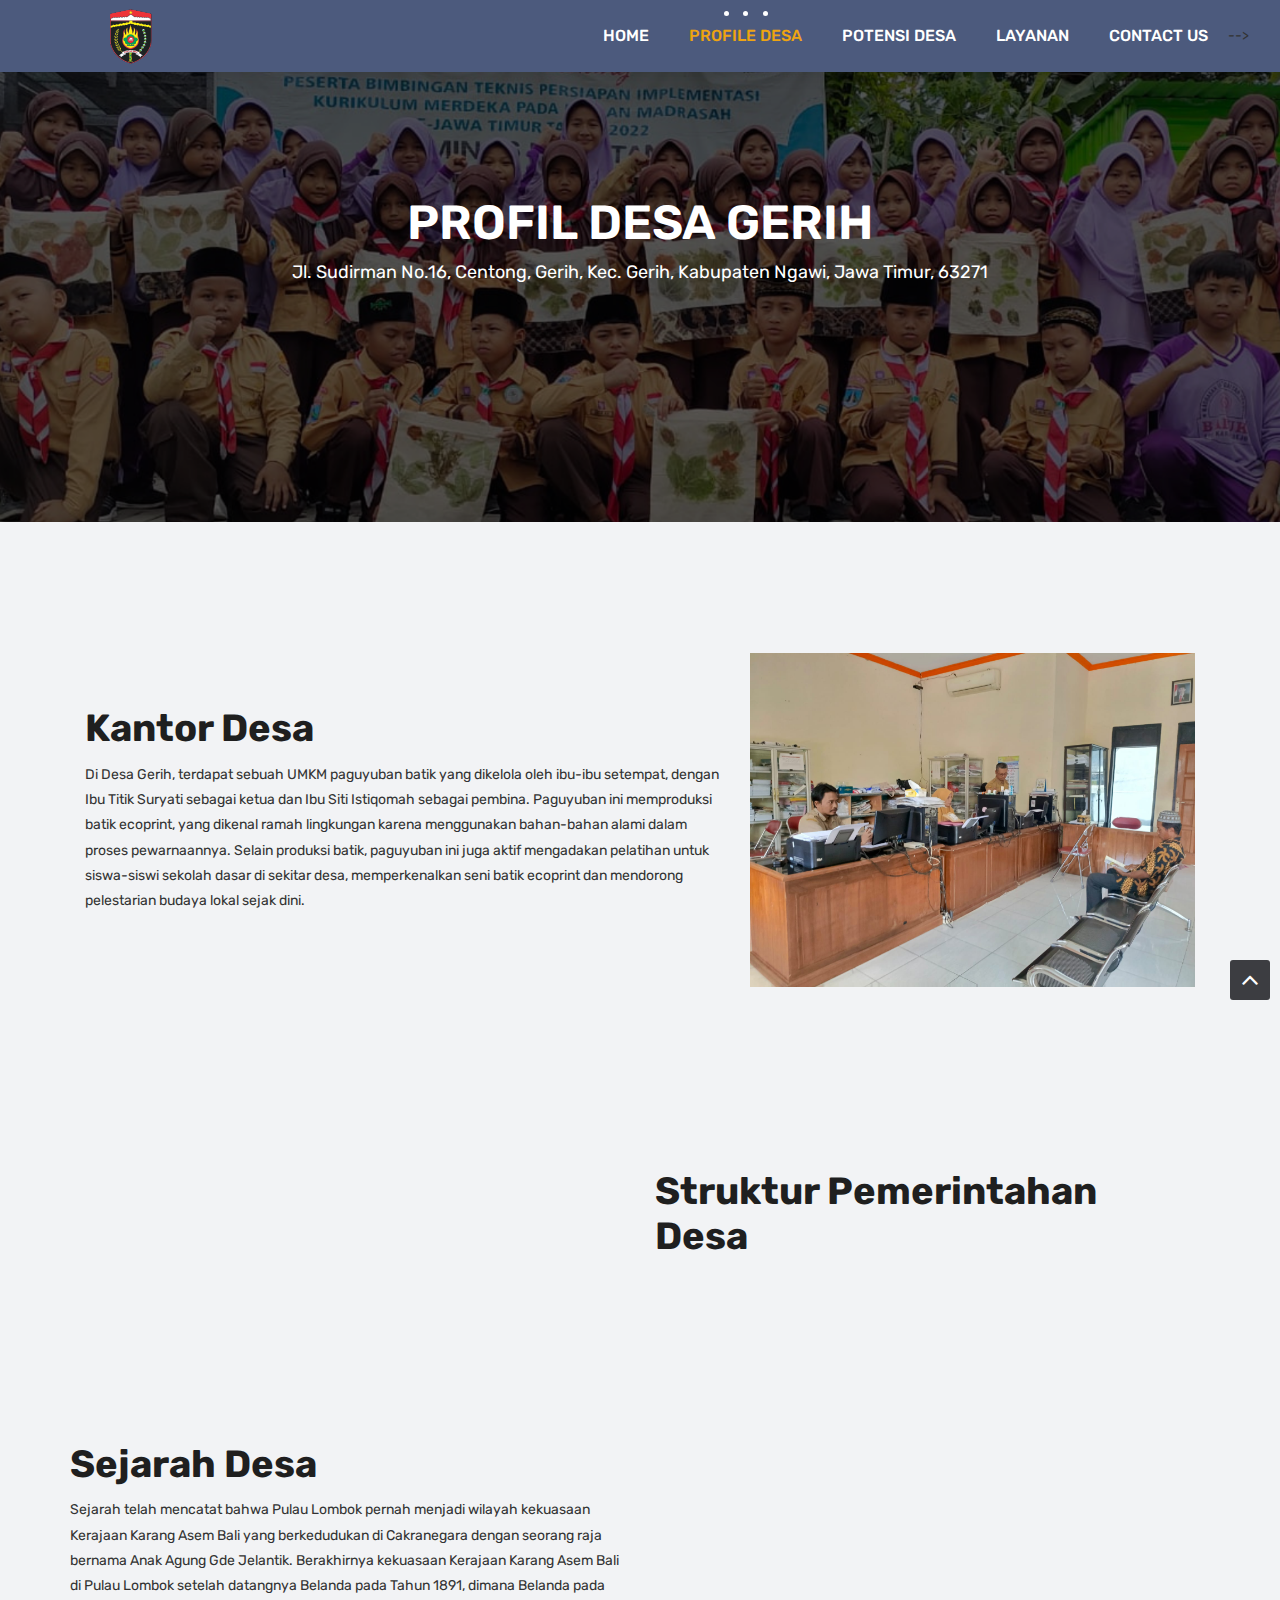
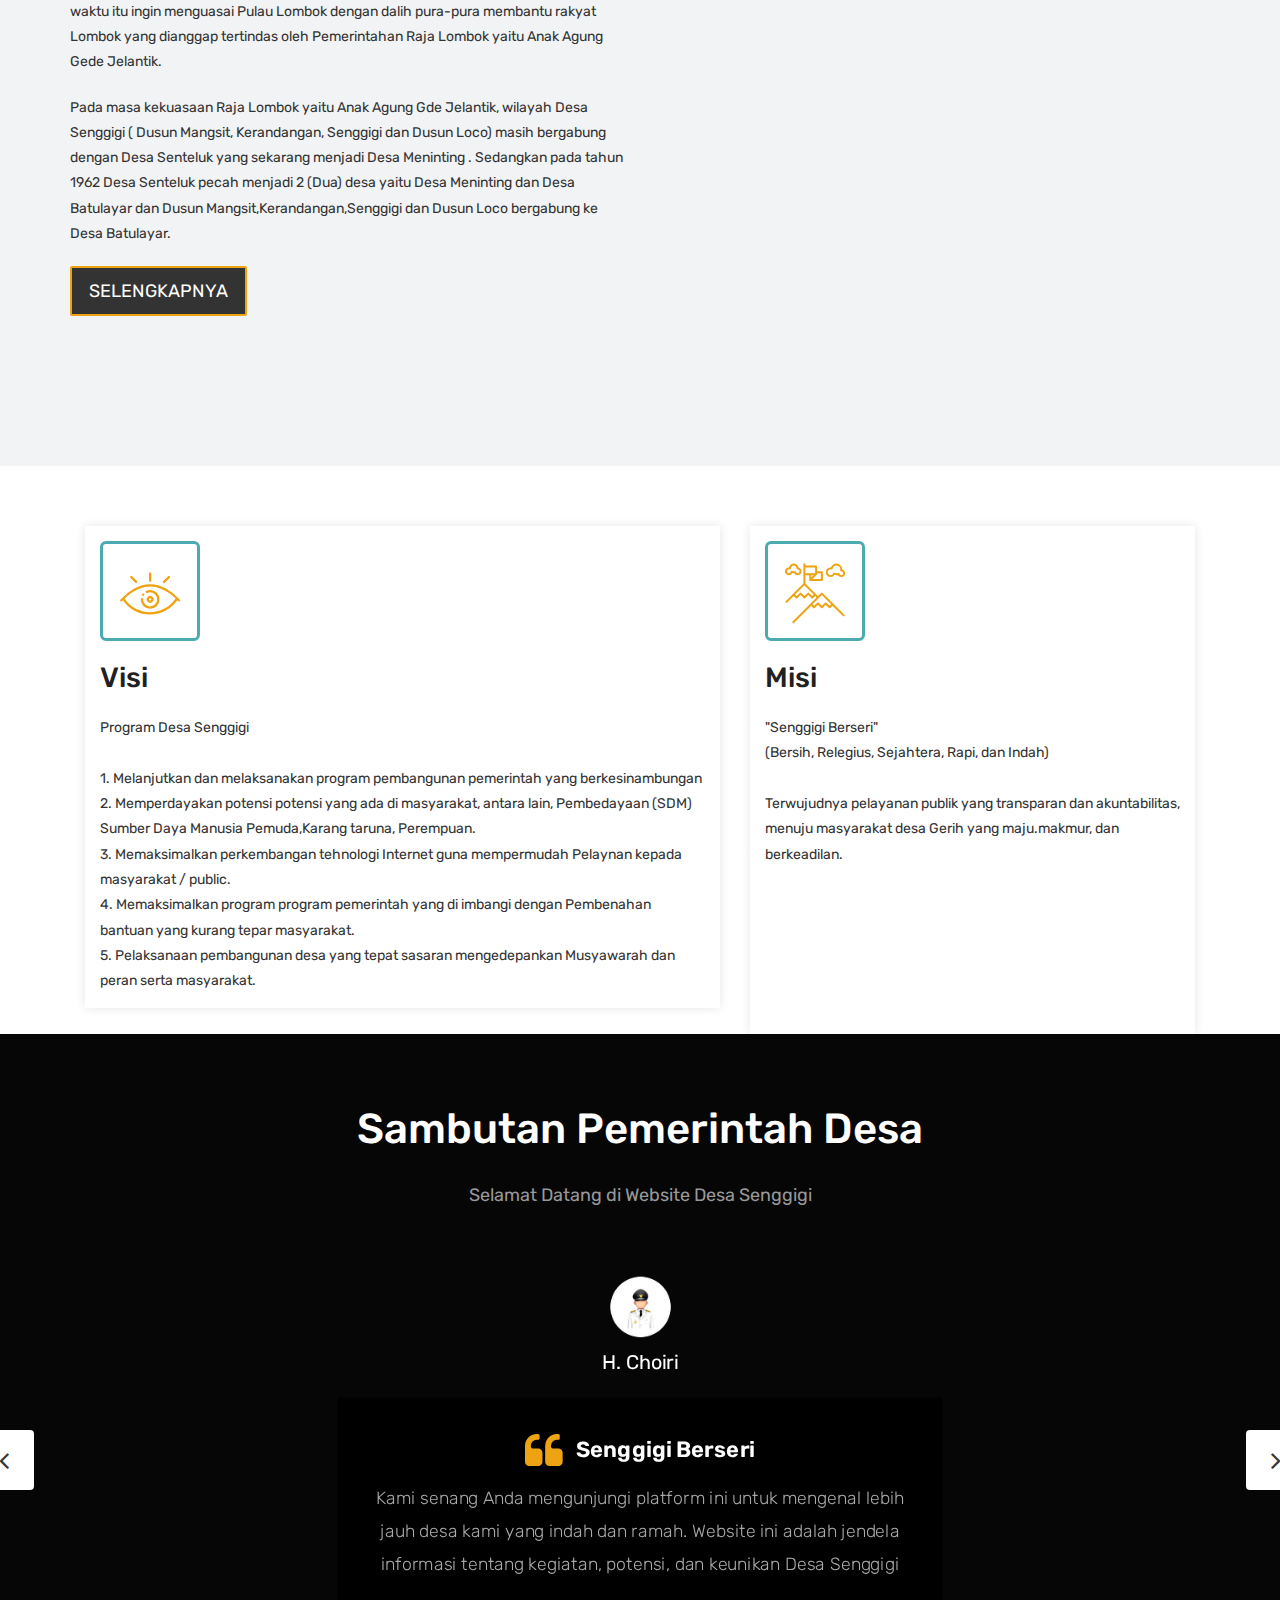
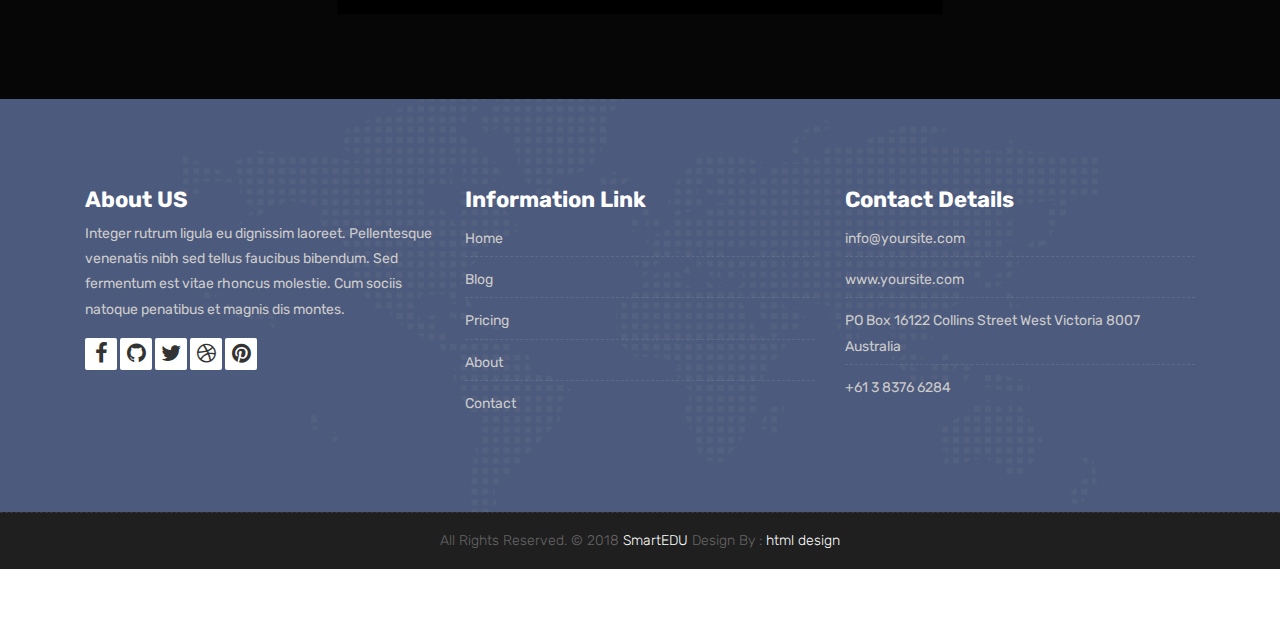
==== about.html @ 67d6814d "update galeri" ====
<!DOCTYPE html>
<html lang="en">

     <!-- Basic -->
    <meta charset="utf-8">
    <meta http-equiv="X-UA-Compatible" content="IE=edge">   
   
    <!-- Mobile Metas -->
    <meta name="viewport" content="width=device-width, initial-scale=1">
 
     <!-- Site Metas -->
    <title>Profile - Desa Gerih</title>  
    <meta name="keywords" content="">
    <meta name="description" content="">
    <meta name="author" content="">

    <!-- Site Icons -->
    <link rel="shortcut icon" href="images/favicon.ico" type="image/x-icon" />
    <link rel="apple-touch-icon" href="images/apple-touch-icon.png">

    <!-- Bootstrap CSS -->
    <link rel="stylesheet" href="css/bootstrap.min.css">
    <!-- Site CSS -->
    <link rel="stylesheet" href="style.css">
    <!-- ALL VERSION CSS -->
    <link rel="stylesheet" href="css/versions.css">
    <!-- Responsive CSS -->
    <link rel="stylesheet" href="css/responsive.css">
    <!-- Custom CSS -->
    <link rel="stylesheet" href="css/custom.css">

    <!-- Modernizer for Portfolio -->
    <script src="js/modernizer.js"></script>

</head>
<body class="host_version"> 

	<!-- Modal -->
	<div class="modal fade" id="login" tabindex="-1" role="dialog" aria-labelledby="myModalLabel">
	  <div class="modal-dialog modal-dialog-centered modal-lg" role="document">
		<div class="modal-content">
			<div class="modal-header tit-up">
				<button type="button" class="close" data-dismiss="modal" aria-hidden="true">&times;</button>
				<h4 class="modal-title">Customer Login</h4>
			</div>
			<div class="modal-body customer-box">
				<!-- Nav tabs -->
				<ul class="nav nav-tabs">
					<li><a class="active" href="#Login" data-toggle="tab">Login</a></li>
					<li><a href="#Registration" data-toggle="tab">Registration</a></li>
				</ul>
				<!-- Tab panes -->
				<div class="tab-content">
					<div class="tab-pane active" id="Login">
						<form role="form" class="form-horizontal">
							<div class="form-group">
								<div class="col-sm-12">
									<input class="form-control" id="email1" placeholder="Name" type="text">
								</div>
							</div>
							<div class="form-group">
								<div class="col-sm-12">
									<input class="form-control" id="exampleInputPassword1" placeholder="Email" type="email">
								</div>
							</div>
							<div class="row">
								<div class="col-sm-10">
									<button type="submit" class="btn btn-light btn-radius btn-brd grd1">
										Submit
									</button>
									<a class="for-pwd" href="javascript:;">Forgot your password?</a>
								</div>
							</div>
						</form>
					</div>
					<div class="tab-pane" id="Registration">
						<form role="form" class="form-horizontal">
							<div class="form-group">
								<div class="col-sm-12">
									<input class="form-control" placeholder="Name" type="text">
								</div>
							</div>
							<div class="form-group">
								<div class="col-sm-12">
									<input class="form-control" id="email" placeholder="Email" type="email">
								</div>
							</div>
							<div class="form-group">
								<div class="col-sm-12">
									<input class="form-control" id="mobile" placeholder="Mobile" type="email">
								</div>
							</div>
							<div class="form-group">
								<div class="col-sm-12">
									<input class="form-control" id="password" placeholder="Password" type="password">
								</div>
							</div>
							<div class="row">							
								<div class="col-sm-10">
									<button type="button" class="btn btn-light btn-radius btn-brd grd1">
										Save &amp; Continue
									</button>
									<button type="button" class="btn btn-light btn-radius btn-brd grd1">
										Cancel</button>
								</div>
							</div>
						</form>
					</div>
				</div>
			</div>
		</div>
	  </div>
	</div>

    <!-- LOADER -->
	<div id="preloader">
		<div class="loader-container">
			<div class="progress-br float shadow">
				<div class="progress__item"></div>
			</div>
		</div>
	</div>
	<!-- END LOADER -->	
	
	<!-- Start header -->
	<header class="top-navbar">
		<nav class="navbar navbar-expand-lg navbar-light bg-light">
			<div class="container-fluid">
				<a class="navbar-brand" href="index.html">
					<img src="images/LOGO NGAWI.png" alt="" />
				</a>
				<button class="navbar-toggler" type="button" data-toggle="collapse" data-target="#navbars-host" aria-controls="navbars-rs-food" aria-expanded="false" aria-label="Toggle navigation">
					<span class="icon-bar"></span>
                    <span class="icon-bar"></span>
                    <span class="icon-bar"></span>
				</button>
				<div class="collapse navbar-collapse" id="navbars-host">
					<ul class="navbar-nav ml-auto">
						<li class="nav-item "><a class="nav-link" href="index.html">Home</a></li>
						<li class="nav-item active"><a class="nav-link" href="about.html">Profile Desa</a></li>
						<li class="nav-item dropdown">
							<a class="nav-link dropdown-toggle" href="#" id="dropdown-a" data-toggle="dropdown">Potensi Desa </a>
							<div class="dropdown-menu" aria-labelledby="dropdown-a">
								<a class="dropdown-item" href="course-grid-2.html">Wisata </a>
								<a class="dropdown-item" href="course-grid-3.html">UMKM </a>
								<a class="dropdown-item" href="course-grid-4.html">Galeri </a>
							</div>
						</li>
						<li class="nav-item dropdown">
							<a class="nav-link dropdown-toggle" href="#" id="dropdown-a" data-toggle="dropdown">Layanan</a>
							<div class="dropdown-menu" aria-labelledby="dropdown-a">
								<a class="dropdown-item" href="blog.html">Pendaftaran Penduduk</a>
								<a class="dropdown-item" href="blog-single.html">Surat Administratif</a>
							</div>
						</li>
						<li class="nav-item"><a class="nav-link" href="contact.html">Contact Us</a></li>
					</ul>
                    </ul> -->
				</div>
			</div>
		</nav>
	</header>
	<!-- End header -->
	
	<div class="all-title-box">
		<div class="container text-center">
			<h1>PROFIL DESA GERIH<span class="m_1"></h1>
				<h3 style="color: white;">Jl. Sudirman No.16, Centong, Gerih, Kec. Gerih, Kabupaten Ngawi, Jawa Timur, 63271</h3></span>
		</div>
	</div>

	    <div id="overviews" class="section lb">
        <div class="container">
            <div class="section-title row text-center">
                <div class="col-md-8 offset-md-2">
                </div>
            </div><!-- end title -->

	<div class="row align-items-center">
                <div class="col-xl-7 col-lg-6 col-md-6 col-sm-6">
                    <div class="message-box">
                        <h2><strong>Kantor Desa</strong></h2>
                        <p>Di Desa Gerih, terdapat sebuah UMKM paguyuban batik yang dikelola oleh ibu-ibu setempat, dengan Ibu Titik Suryati sebagai ketua dan Ibu Siti Istiqomah sebagai pembina. Paguyuban ini memproduksi batik ecoprint, yang dikenal ramah lingkungan karena menggunakan bahan-bahan alami dalam proses pewarnaannya. Selain produksi batik, paguyuban ini juga aktif mengadakan pelatihan untuk siswa-siswi sekolah dasar di sekitar desa, memperkenalkan seni batik ecoprint dan mendorong pelestarian budaya lokal sejak dini.</p>
                    </div><!-- end messagebox -->
                </div><!-- end col -->

            <div class="col-xl-5 col-lg-6 col-md-12 col-sm-12">
                    <div class="post-media wow fadeIn">
                        <img src="images/kantor1.jpg" alt="" class="img-fluid img-rounded">
                    </div><!-- end media -->
                </div><!-- end col -->
			</div>

			<div class="row align-items-center">
				<div class="col-xl-6 col-lg-6 col-md-12 col-sm-12">
                    <div class="post-media wow fadeIn">
                        <img src="images/struktur.png" alt="" class="img-fluid img-rounded">
                    </div><!-- end media -->
                </div><!-- end col -->
				
				<div class="col-xl-6 col-lg-6 col-md-12 col-sm-12">
                    <div class="message-box">
                    	 <h2><strong>Struktur Pemerintahan Desa</strong></h2>
                    </div><!-- end messagebox -->
                </div><!-- end col -->
  
            <div class="row align-items-center">
                <div class="col-xl-6 col-lg-6 col-md-12 col-sm-12">
                    <div class="message-box">
                        <h2><strong>Sejarah Desa</strong></h2>
                        <p>Sejarah telah mencatat bahwa Pulau Lombok pernah menjadi wilayah kekuasaan Kerajaan Karang Asem Bali yang berkedudukan di Cakranegara dengan seorang raja bernama Anak Agung Gde Jelantik. Berakhirnya kekuasaan Kerajaan Karang Asem Bali di Pulau Lombok setelah datangnya Belanda pada Tahun 1891, dimana Belanda pada waktu itu ingin menguasai Pulau Lombok dengan dalih pura-pura membantu rakyat Lombok yang dianggap tertindas oleh Pemerintahan Raja Lombok yaitu Anak Agung Gede Jelantik.
</p>

                        <p> Pada masa kekuasaan Raja Lombok yaitu Anak Agung Gde Jelantik, wilayah Desa Senggigi ( Dusun Mangsit, Kerandangan, Senggigi dan Dusun Loco) masih bergabung dengan Desa Senteluk yang sekarang menjadi Desa Meninting . Sedangkan pada tahun 1962 Desa Senteluk pecah menjadi 2 (Dua) desa yaitu Desa Meninting dan Desa Batulayar dan Dusun Mangsit,Kerandangan,Senggigi dan Dusun Loco bergabung ke Desa Batulayar.</p>

                        <a href="#" class="hover-btn-new orange"><span>Selengkapnya</span></a>
                    </div><!-- end messagebox -->
                </div><!-- end col -->
				
				<div class="col-xl-6 col-lg-6 col-md-12 col-sm-12">
                    <div class="post-media wow fadeIn">
                        <img src="images/desa.jpg" alt="" class="img-fluid img-rounded">
                    </div><!-- end media -->
                </div><!-- end col -->
			</div>
				
            </div><!-- end row -->
        </div><!-- end container -->
    </div>

	<div class="hmv-box">
		<div class="container">
			<div class="row">
				<div class="col-lg-7 col-md-6 col-12">
					<div class="inner-hmv">
						<div class="icon-box-hmv"><i class="flaticon-eye"></i></div>
						<h3>Visi</h3>
						<div class="tr-pa"></div>
						<p>Program Desa Senggigi</p></br>

						<p>1. Melanjutkan dan melaksanakan program pembangunan pemerintah yang berkesinambungan</p>
						<p>2. Memperdayakan potensi potensi yang ada di masyarakat, antara lain, Pembedayaan (SDM) Sumber Daya Manusia Pemuda,Karang taruna, Perempuan.</p>
						<p>3. Memaksimalkan perkembangan tehnologi Internet guna mempermudah Pelaynan kepada masyarakat / public.</p>
						<p>4. Memaksimalkan program program pemerintah yang di imbangi dengan Pembenahan bantuan yang kurang tepar masyarakat.</p>
						<p>5. Pelaksanaan pembangunan desa yang tepat sasaran mengedepankan Musyawarah dan peran serta masyarakat.</p>
					</div>
				</div>
				<div class="col-lg-5 col-md-6 col-12">
					<div class="inner-hmv">
						<div class="icon-box-hmv"><i class="flaticon-achievement"></i></div>
						<h3>Misi</h3>
						<div class="tr-pa"></div>
						<p>"Senggigi Berseri"</p>
						<p>(Bersih, Relegius, Sejahtera, Rapi, dan Indah)</p></br>

						<p>Terwujudnya pelayanan publik yang transparan dan akuntabilitas, menuju masyarakat desa Gerih yang maju.makmur, dan berkeadilan.</p>
					</br>
				</br>
			</br>
			</br>
			</br>
			</br>
					</div>
				</div>
		</div>
	</div>

    <div id="testimonials" class="parallax section db parallax-off" style="background-image:url('images/sambutan.png');">
        <div class="container">
            <div class="section-title text-center">
                <h3>Sambutan Pemerintah Desa</h3>
                <p>Selamat Datang di Website Desa Senggigi</p>
            </div><!-- end title -->

            <div class="row">
                <div class="col-md-12 col-sm-12">
                    <div class="testi-carousel owl-carousel owl-theme">
                        <div class="testimonial clearfix">
							<div class="testi-meta">
                                <img src="images/kades.png" alt="" class="img-fluid">
                                <h4>H. Choiri</h4>
                            </div>
                            <div class="desc">
                                <h3><i class="fa fa-quote-left"></i>Senggigi Berseri</h3>
                                <p class="lead">Kami senang Anda mengunjungi platform ini untuk mengenal lebih jauh desa kami yang indah dan ramah. Website ini adalah jendela informasi tentang kegiatan, potensi, dan keunikan Desa Senggigi</p>

                            </div>
                            <!-- end testi-meta -->
                        </div>
                        <!-- end testimonial -->

                        <div class="testimonial clearfix">
							<div class="testi-meta">
                                <img src="images/kades.png" alt="" class="img-fluid">
                                <h4>Joko Supriyatno</h4>
                            </div>
                            <div class="desc">
                                <h3><i class="fa fa-quote-left"></i> Senggigi Berseri</h3>
                                <p class="lead">Kami dengan bangga mempersembahkan desa kami yang kaya akan keindahan alam dan budaya. Website ini dibuat untuk memberikan informasi dan mempererat komunikasi antara warga desa dan pengunjung.</p>
                            </div>
                            <!-- end testi-meta -->
                        </div>
                        <!-- end testimonial -->

                        <div class="testimonial clearfix">
							<div class="testi-meta">
                                <img src="images/kades.png" alt="" class="img-fluid ">
                                <h4>Nur Ali</h4>
                            </div>
                            <div class="desc">
                                <h3><i class="fa fa-quote-left"></i> Senggigi Berseri</h3>
                                <p class="lead">Salam hangat dari kami di Desa Senggigi! Terima kasih telah mengunjungi website resmi kami. Di sini, Anda akan menemukan informasi yang berguna tentang kehidupan dan potensi desa kami.</p>
                            </div>
                            <!-- end testi-meta -->
                        </div>
                        <!-- end testimonial -->
                        <div class="testimonial clearfix">
							<div class="testi-meta">
                                <img src="images/kades.png" alt="" class="img-fluid">
                                <h4>Agus Purwanto</h4>
                            </div>
                            <div class="desc">
                                <h3><i class="fa fa-quote-left"></i> Senggigi Berseri</h3>
                                <p class="lead">Kami senang Anda berada di sini. Website ini adalah pintu gerbang untuk menjelajahi kehidupan, budaya, dan potensi yang dimiliki oleh desa kami.</p>
                            </div>
                            <!-- end testi-meta -->
                        </div>
                        <!-- end testimonial -->
                    </div><!-- end carousel -->
                </div><!-- end col -->
            </div><!-- end row -->
        </div><!-- end container -->
    </div><!-- end section -->
    <footer class="footer">
        <div class="container">
            <div class="row">
                <div class="col-lg-4 col-md-4 col-xs-12">
                    <div class="widget clearfix">
                        <div class="widget-title">
                            <h3>About US</h3>
                        </div>
                        <p> Integer rutrum ligula eu dignissim laoreet. Pellentesque venenatis nibh sed tellus faucibus bibendum. Sed fermentum est vitae rhoncus molestie. Cum sociis natoque penatibus et magnis dis montes.</p>
                        <div class="footer-right">
							<ul class="footer-links-soi">
								<li><a href="#"><i class="fa fa-facebook"></i></a></li>
								<li><a href="#"><i class="fa fa-github"></i></a></li>
								<li><a href="#"><i class="fa fa-twitter"></i></a></li>
								<li><a href="#"><i class="fa fa-dribbble"></i></a></li>
								<li><a href="#"><i class="fa fa-pinterest"></i></a></li>
							</ul><!-- end links -->
						</div>
                    </div><!-- end clearfix -->
                </div><!-- end col -->

				<div class="col-lg-4 col-md-4 col-xs-12">
                    <div class="widget clearfix">
                        <div class="widget-title">
                            <h3>Information Link</h3>
                        </div>
                        <ul class="footer-links">
                            <li><a href="#">Home</a></li>
                            <li><a href="#">Blog</a></li>
                            <li><a href="#">Pricing</a></li>
							<li><a href="#">About</a></li>
							<li><a href="#">Contact</a></li>
                        </ul><!-- end links -->
                    </div><!-- end clearfix -->
                </div><!-- end col -->
				
                <div class="col-lg-4 col-md-4 col-xs-12">
                    <div class="widget clearfix">
                        <div class="widget-title">
                            <h3>Contact Details</h3>
                        </div>

                        <ul class="footer-links">
                            <li><a href="mailto:#">info@yoursite.com</a></li>
                            <li><a href="#">www.yoursite.com</a></li>
                            <li>PO Box 16122 Collins Street West Victoria 8007 Australia</li>
                            <li>+61 3 8376 6284</li>
                        </ul><!-- end links -->
                    </div><!-- end clearfix -->
                </div><!-- end col -->
				
            </div><!-- end row -->
        </div><!-- end container -->
    </footer><!-- end footer -->

    <div class="copyrights">
        <div class="container">
            <div class="footer-distributed">
                <div class="footer-center">                   
                    <p class="footer-company-name">All Rights Reserved. &copy; 2018 <a href="#">SmartEDU</a> Design By : <a href="https://html.design/">html design</a></p>
                </div>
            </div>
        </div><!-- end container -->
    </div><!-- end copyrights -->

    <a href="#" id="scroll-to-top" class="dmtop global-radius"><i class="fa fa-angle-up"></i></a>

    <!-- ALL JS FILES -->
    <script src="js/all.js"></script>
    <!-- ALL PLUGINS -->
    <script src="js/custom.js"></script>

</body>
</html>
---- style.css ----
/*------------------------------------------------------------------
    IMPORT FONTS
-------------------------------------------------------------------*/

@import url('https://fonts.googleapis.com/css?family=Rubik:300,300i,400,400i,500,500i,700,700i,900,900i');

/*------------------------------------------------------------------
    IMPORT FILES
-------------------------------------------------------------------*/

@import url(css/animate.css);
@import url(css/animate.min.css);
@import url(css/bootstrap-touch-slider.css);
@import url(css/flaticon.css);
@import url(css/timeline.min.css);
@import url(css/prettyPhoto.css);
@import url(css/owl.carousel.css);
@import url(css/font-awesome.min.css);

/*------------------------------------------------------------------
    SKELETON
-------------------------------------------------------------------*/

body {
    color: #333333;
    font-size: 14px;
    font-family: 'Rubik', sans-serif;
    line-height: 1.80857;
}

body.demos .section {
    background: url(images/bg.png) repeat top center #f2f3f5;
}

body.demos .section-title img {
    max-width: 280px;
    display: block;
    margin: 10px auto;
}

body.demos .service-widget h3 {
    border-bottom: 1px solid #ededed;
    font-size: 18px;
    padding: 20px 0;
    background-color: #ffffff;
}

body.demos .service-widget {
    margin: 0 0 30px;
    padding: 30px;
    background-color: #fff
}

body.demos .container-fluid {
    max-width: 1080px
}

html, body{
	height: 100%;
}


a {
    color: #1f1f1f;
    text-decoration: none !important;
    outline: none !important;
    -webkit-transition: all .3s ease-in-out;
    -moz-transition: all .3s ease-in-out;
    -ms-transition: all .3s ease-in-out;
    -o-transition: all .3s ease-in-out;
    transition: all .3s ease-in-out;
}

h1,
h2,
h3,
h4,
h5,
h6 {
    letter-spacing: 0;
    font-weight: normal;
    position: relative;
    padding: 0 0 10px 0;
    font-weight: normal;
    line-height: 120% !important;
    color: #1f1f1f;
    margin: 0
}

h1 {
    font-size: 24px
}

h2 {
    font-size: 22px
}

h3 {
    font-size: 18px
}

h4 {
    font-size: 16px
}

h5 {
    font-size: 14px
}

h6 {
    font-size: 13px
}

h1 a,
h2 a,
h3 a,
h4 a,
h5 a,
h6 a {
    color: #212121;
    text-decoration: none!important;
    opacity: 1
}

h1 a:hover,
h2 a:hover,
h3 a:hover,
h4 a:hover,
h5 a:hover,
h6 a:hover {
    opacity: .8
}

a {
    color: #1f1f1f;
    text-decoration: none;
    outline: none;
}

a,
.btn {
    text-decoration: none !important;
    outline: none !important;
    -webkit-transition: all .3s ease-in-out;
    -moz-transition: all .3s ease-in-out;
    -ms-transition: all .3s ease-in-out;
    -o-transition: all .3s ease-in-out;
    transition: all .3s ease-in-out;
}

.btn-custom {
    margin-top: 20px;
    background-color: transparent !important;
    border: 2px solid #ddd;
    padding: 12px 40px;
    font-size: 16px;
}

.lead {
    font-size: 18px;
    line-height: 30px;
    color: #767676;
    margin: 0;
    padding: 0;
}

blockquote {
    margin: 20px 0 20px;
    padding: 30px;
}


/*------------------------------------------------------------------
    WP CORE
-------------------------------------------------------------------*/

.first {
    clear: both
}

.last {
    margin-right: 0
}

.alignnone {
    margin: 5px 20px 20px 0;
}

.aligncenter,
div.aligncenter {
    display: block;
    margin: 5px auto 5px auto;
}

.alignright {
    float: right;
    margin: 10px 0 20px 20px;
}

.alignleft {
    float: left;
    margin: 10px 20px 20px 0;
}

a img.alignright {
    float: right;
    margin: 10px 0 20px 20px;
}

a img.alignnone {
    margin: 10px 20px 20px 0;
}

a img.alignleft {
    float: left;
    margin: 10px 20px 20px 0;
}

a img.aligncenter {
    display: block;
    margin-left: auto;
    margin-right: auto
}

.wp-caption {
    background: #fff;
    border: 1px solid #f0f0f0;
    max-width: 96%;
    /* Image does not overflow the content area */
    padding: 5px 3px 10px;
    text-align: center;
}

.wp-caption.alignnone {
    margin: 5px 20px 20px 0;
}

.wp-caption.alignleft {
    margin: 5px 20px 20px 0;
}

.wp-caption.alignright {
    margin: 5px 0 20px 20px;
}

.wp-caption img {
    border: 0 none;
    height: auto;
    margin: 0;
    max-width: 98.5%;
    padding: 0;
    width: auto;
}

.wp-caption p.wp-caption-text {
    font-size: 11px;
    line-height: 17px;
    margin: 0;
    padding: 0 4px 5px;
}


/* Text meant only for screen readers. */

.screen-reader-text {
    clip: rect(1px, 1px, 1px, 1px);
    position: absolute !important;
    height: 1px;
    width: 1px;
    overflow: hidden;
}

.screen-reader-text:focus {
    background-color: #f1f1f1;
    border-radius: 3px;
    box-shadow: 0 0 2px 2px rgba(0, 0, 0, 0.6);
    clip: auto !important;
    color: #21759b;
    display: block;
    font-size: 14px;
    font-size: 0.875rem;
    font-weight: bold;
    height: auto;
    left: 5px;
    line-height: normal;
    padding: 15px 23px 14px;
    text-decoration: none;
    top: 5px;
    width: auto;
    z-index: 100000;
    /* Above WP toolbar. */
}

/*------------------------------------------------------------------
    LOADER
-------------------------------------------------------------------*/

.loader-container {
  position: absolute;
  top: 0;
  left: 0;
  width: 100%;
  height: 100%;
  z-index:8888;
}
.loader-container:before {
  content: '';
  position: absolute;
  top: 0;
  left: 0;
  width: 100%;
  height: 50%;
  background: #eea412;
  z-index: -1;
  transition: top 1.2s linear 3.1s;
}
.loader-container:after {
  content: '';
  position: absolute;
  bottom: 0;
  left: 0;
  width: 100%;
  height: 50%;
  background: #eea412;
  z-index: -1;
  transition: bottom 1.2s linear 3.1s;
}
.loader-container.done:before {
  top: -50%;
}
.loader-container.done:after {
  bottom: -50%;
}

.progress-br {
  position: absolute;
  top: 50%;
  left: 50%;
  transform: translateX(-50%) translateY(-50%);
  transform-origin: center;
}
.progress-br .progress__item {
  text-align: center;
  width: 100px;
  height: 100px;
  line-height: 100px;
  border: 2px solid #fff;
  border-radius: 50%;
}
.progress-br .progress__item:before {
  content: '';
  position: absolute;
  top: 0;
  left: 50%;
  margin-top: -3px;
  margin-left: 0px;
  width: 50px;
  height: 50px;
  border-top: solid 10px #fff;
  border-right: solid 10px #fff;
  border-top-right-radius: 100%;
  transform-origin: left bottom;
  -webkit-animation: spin 3s linear infinite;
}
.progress-br.float .progress__item:before {
  border-top-width: 50px;
  margin-top: 0px;
  height: 50px;
}

.progress-br.float.shadow:before {
  border-top-width: 50px;
  margin-top: -50px;
  height: 50px;
}
.progress-br.shadow:before {
  content: '';
  position: absolute;
  top: 50%;
  left: 50%;
  margin: -50px 0 0 50px;
  width: 50px;
  height: 50px;
  border-top: solid 10px #6e912d;
  border-right: solid 10px #6e912d;
  border-top-right-radius: 100%;
  z-index: -1;
  transform-origin: left bottom;
  -webkit-animation: spin 3s linear infinite;
}
.progress-br.shadow:after {
  content: '';
  position: absolute;
  top: 50%;
  left: 50%;
  width: 100px;
  height: 100px;
  color: #6e912d;
  text-align: center;
  line-height: 100px;
  border: 2px solid #6e912d;
  border-radius: 50%;
  margin: -50px 0 0 -0px;
  z-index: -1;
  transform-origin: center;
}
.progress-br.done .progress__item {
  opacity: 0;
  -webkit-animation: done 3.1s;
  transition: opacity 0.3s linear 3.1s;
}
.progress-br.done .progress__item:before {
  display: none;
}
.progress-br.done:before {
  display: none;
}
.progress-br.done:after {
  opacity: 0;
  -webkit-animation: done 3.1s;
  transition: opacity 0.15s linear 3.1s;
}

@-webkit-keyframes done {
  10% {
    transform: scale(1.1);
  }
  20% {
    transform: scale(0.9);
  }
  30% {
    transform: scale(1.07);
  }
  40% {
    transform: scale(0.93);
  }
  50% {
    transform: scale(1.04);
  }
  60% {
    transform: scale(0.97);
  }
  80% {
    transform: scale(1.01);
  }
  90% {
    transform: scale(0.99);
  }
  100% {
    transform: scale(1);
  }
}
@-webkit-keyframes spin {
  100% {
    -webkit-transform: rotate(360deg);
  }
}

.shadow{
	box-shadow: none !important;
}

/*------------------------------------------------------------------
    HEADER
-------------------------------------------------------------------*/


.top-navbar .bg-light{
	background: #4c5a7d !important;
}

.top-navbar .navbar-light .navbar-nav .nav-link{
	color: #ffffff;
	font-size: 16px;
	font-weight: 500;
}

.top-navbar .navbar-light .navbar-nav .nav-item{
	position: relative;
	display: inline-block;
	padding: 15px 0px;
	margin: 0px 20px;
}
.top-navbar .navbar-light .navbar-nav .nav-item .nav-link{
	padding: 6px 0px;
	position: relative;
	display: block;
	line-height: 30px;
	letter-spacing: 0px;
	text-transform: uppercase;
}

.top-navbar .navbar-light .navbar-nav .nav-item::after {
    position: absolute;
    content: '';
    left: 50%;
    bottom: auto;
    top: 11px;
    width: 5px;
	height: 5px;
    opacity: 0;
    margin-left: -3px;
    background-color: #ffffff;
	border-radius: 50px;
    -webkit-transform: translateY(0px);
    transform: translateY(0px);
    transition: all 900ms ease;
    -webkit-transition: all 900ms ease;
    -ms-transition: all 900ms ease;
    -o-transition: all 900ms ease;
    -moz-transition: all 900ms ease;
}

.top-navbar .navbar-light .navbar-nav .nav-item .nav-link::before {
    position: absolute;
    content: '';
    left: 0%;
    bottom: auto;
    top: -4px;
    width: 5px;
	height: 5px;
	border-radius: 50px;
    opacity: 0;
    margin-left: -10px;
    background-color: #ffffff;
    -webkit-transform: translateY(0px);
    transform: translateY(0px);
    transition: all 900ms ease;
    -webkit-transition: all 900ms ease;
    -ms-transition: all 900ms ease;
    -o-transition: all 900ms ease;
    -moz-transition: all 900ms ease;
}

.top-navbar .navbar-light .navbar-nav .nav-item .nav-link::after {
    position: absolute;
    content: '';
    right: 0%;
    left: auto;
    bottom: auto;
    top: -4px;
    width: 5px;
	height: 5px;
	border-radius: 50px;
	border: none !important;
    opacity: 0;
    margin-right: -11px;
    background-color: #ffffff;
    transition: all 900ms ease;
    -webkit-transition: all 900ms ease;
    -ms-transition: all 900ms ease;
    -o-transition: all 900ms ease;
    -moz-transition: all 900ms ease;
}

.top-navbar .navbar-light .navbar-nav .nav-item.active::after{
	opacity: 1;
}

.top-navbar .navbar-light .navbar-nav .nav-item.active .nav-link::before {
	opacity: 1;
	left: 40%;
}
.top-navbar .navbar-light .navbar-nav .nav-item.active .nav-link{
	color: #eea412;
}
.top-navbar .navbar-light .navbar-nav .nav-item.active .nav-link::after{
	opacity: 1;
	right: 40%;
}

.top-navbar .navbar-light .navbar-nav .nav-item:hover::after{
	opacity: 1;
}

.top-navbar .navbar-light .navbar-nav .nav-item .nav-link:hover::before{
	opacity: 1;
	left: 40%;
}
.top-navbar .navbar-light .navbar-nav .nav-item .nav-link:hover{
	color: #eea412;
}
.top-navbar .navbar-light .navbar-nav .nav-item .nav-link:hover::after{
	opacity: 1;
	right: 40%;
}

.dropdown:hover>.dropdown-menu {
  display: block;
}

.dropdown>.dropdown-toggle:active {
    pointer-events: none;
}

.dropdown:hover>.dropdown-menu .dropdown-item{
	padding-left: 10px;
}


.top-navbar.fixed-menu .bg-light {
    position: fixed;
    top: 0;
    width: 100%;
    z-index: 9999;
    visibility: visible;
    transform: translate(0,0) scale(1);
    transition: .3s;
}

.top-navbar .bg-light {
    padding-top: 0px;
    padding-bottom: 0px;
    box-shadow: 0 0 18px 0 rgba(0,0,0,.12);
}

.top-navbar .navbar-light .navbar-nav li .dropdown-menu {
    box-shadow: 0 2px 12px 0 rgba(0,0,0,.12);
    border: none;
    border-radius: 0px;
    margin: 0px;
	padding: 10px;
}

.top-navbar .navbar-light .navbar-nav li .dropdown-menu a:hover{
	background: #eea412;
	color: #ffffff;
}

.navbar-right li a{
	position: relative;
	font-size: 18px;
	display: inline-block;
}
.navbar-right li a,
.navbar-right li a.hover-btn-new::after {
	-webkit-transition: all 0.3s;
	-moz-transition: all 0.3s;
	-o-transition: all 0.3s;
	transition: all 0.3s;
}

.navbar-right li a.hover-btn-new::before,
.navbar-right li a.hover-btn-new::after {
  background: #eea412;
  content: '';
  position: absolute;
  z-index: 1;
}

.navbar-right li a.hover-btn-new:hover span {
  color: #ffffff;
}
.navbar-right li a.hover-btn-new::before {
  height: 100%;
  left: 0;
  top: 0;
  width: 100%;
}
.navbar-right li a.hover-btn-new::after {
  background: #ffffff !important;
  height: 100%;
  left: 0;
  top: 0;
  width: 100%;
}
.navbar-right li a.hover-btn-new span{
	position: relative;
	z-index: 2;
	color: #333333;
}
.navbar-right li a.hover-btn-new:hover:after {
  height: 0;
  left: 50%;
  top: 50%;
  width: 0;
}


.navbar-toggler{
	background: #ffffff;
	border-radius: 0px;
	padding: 10px 10px;
}

.navbar-toggler .icon-bar {
    display: block;
    width: 22px;
    height: 2px;
    border-radius: 1px;
	background: #333333;
}
.navbar-toggler .icon-bar + .icon-bar {
    margin-top: 4px;
}

.navbar-toggler:hover{
	background: #eea412;
}

.navbar-toggler:hover .icon-bar{
	background: #ffffff;
}


.box-slider{
	height: 100%;
}


.box-slider .carousel-control-prev{
	border-radius: 2px;
	background: #eea412;
	position: absolute;
	left: 0px;
	font-size: 38px;
	top: 40%;
	width: 60px;
	height: 60px;
	line-height: 20px;
	opacity: 1;
}
.box-slider .carousel-control-next{
	border-radius: 2px;
	background: #eea412;
	position: absolute;
	right: 0px;
	font-size: 38px;
	top: 40%;
	width: 60px;
	height: 60px;
	line-height: 20px;
	opacity: 1;
}

.first-section .big-tagline a{
	background: none;
	position: relative;
	display: inline-block;
	font-size: 18px;
	color: #333333;
	font-weight: 500;
}


.big-tagline a,
.big-tagline a.hover-btn-new::after {
	-webkit-transition: all 0.3s;
	-moz-transition: all 0.3s;
	-o-transition: all 0.3s;
	transition: all 0.3s;
}

.big-tagline a.hover-btn-new::before,
.big-tagline a.hover-btn-new::after {
  background: #fff;
  content: '';
  position: absolute;
  z-index: 1;
}

.big-tagline a.hover-btn-new:hover span {
  color: #eea412;
}

.hover-btn-new::before {
  height: 100%;
  left: 0;
  top: 0;
  width: 100%;
}

.hover-btn-new::after {
  background: #eea412 !important;
  height: 100%;
  left: 0;
  top: 0;
  width: 100%;
}
.hover-btn-new span{
	position: relative;
	z-index: 2;
}

.hover-btn-new:hover:after {
  height: 0;
  left: 50%;
  top: 50%;
  width: 0;
}


.first-section .big-tagline a:hover{
	color: #333333;
}
.box-slider .carousel-inner{
	height: 100%;
}
.box-slider .carousel-item{
	height: 100%;
	width: 100%;
}



/*------------------------------------------------------------------
    SECTIONS
-------------------------------------------------------------------*/

.dbcolor{
	background: #eea412;
}

.parallax {
    background-attachment: fixed;
    background-size: cover;
    padding: 120px 0;
    position: relative;
    width: 100%;
}

.parallax.parallax-off {
    background-attachment: fixed !important;
    display: block;
    overflow: hidden;
    position: relative;
    background-position: center center;
    vertical-align: sub;
    width: 100%;
    z-index: 2;
}

.no-scroll-xy {
    overflow: hidden !important;
    -webkit-transition: all .4s ease-in-out;
    -moz-transition: all .4s ease-in-out;
    -ms-transition: all .4s ease-in-out;
    -o-transition: all .4s ease-in-out;
    transition: all .4s ease-in-out;
}

.section {
    display: block;
    position: relative;
    overflow: hidden;
    padding: 70px 0;
}

.noover {
    overflow: visible;
}

.noover .btn-dark {
    border: 0 !important;
}

.nopad {
    padding: 0;
}

.nopadtop {
    padding-top: 0;
}

.section.wb {
    background-color: #ffffff;
}

.section.lb {
    background-color: #f2f3f5;
}

.section.db {
    background-color: #1f1f1f;
}

.section.color1 {
    background-color: #448AFF;
}
.section.cl {
	background-color: #2d3032;
}

.hover-btn-new{
	color: #ffffff;
	display: inline-block;
	font-weight: 400;
	line-height: 46px;
	padding: 0 17px;
	text-transform: uppercase;
	position: relative;
	border: 2px solid #fff;
	font-size: 14px;
	-webkit-transition: all 0.3s ease-in-out;
	-moz-transition: all 0.3s ease-in-out;
	-ms-transition: all 0.3s ease-in-out;
	-o-transition: all 0.3s ease-in-out;
	transition: all 0.3s ease-in-out;
	border-radius: 2px;
}

.orange{
	border-color: #eea412;
}

.first-section {
    position: relative;
    overflow: hidden;
    height: 100%;	
	vertical-align: middle;
}

.first-section::before {
    content: "";
    position: absolute;
    height: 100%;
    width: 100%;
	top: 0px;
	left: 0px;
    display: block;
    background: rgba(0,0,0,0.5);
}

.first-section h2 {
    color: #ffffff;
    font-size: 68px;
    font-weight: 300;
    text-transform: capitalize;
    display: block;
    margin: 0;
    padding: 0 0 30px;
    position: relative;
}

.first-section h2 strong{
	color: #eea412;
}

.first-section .lead {
    font-size: 21px;
    font-weight: 300;
    padding: 0 0 40px;
    margin: 0;
    line-height: inherit;
    color: #ffffff;
}

.macbookright {
    width: 980px;
    position: absolute;
    right: -15%;
    bottom: -6%;
}

.section-title {
    display: block;
    position: relative;
    margin-bottom: 60px;
}

.section-title p {
    color: #999;
    font-weight: 400;
    font-size: 18px;
    line-height: 33px;
    margin: 0;
}

.section-title h3 {
    font-size: 42px;
    font-weight: 500;
    line-height: 62px;
    margin: 0 0 25px;
    padding: 0;
    text-transform: none;
}

.section.colorsection p,
.section.colorsection h3,
.section.db h3 {
    color: #ffffff;
}


.box-slider .first-section{
	display: table;
	position: relative;
	width: 100%;
}
.dtab{
	display: table-cell;
	vertical-align: middle;
}


.page-section{
	padding: 70px 0px; 
}

.customwidget a{
	position: relative;
	padding: 13px 40px;
	font-size: 18px;
	display: inline-block;
}


.customwidget a,
.customwidget a.hover-btn-new::after {
	-webkit-transition: all 0.3s;
	-moz-transition: all 0.3s;
	-o-transition: all 0.3s;
	transition: all 0.3s;
}

.customwidget a.hover-btn-new::before,
.customwidget a.hover-btn-new::after {
  background: #9dc15b;
  content: '';
  position: absolute;
  z-index: 1;
}

.customwidget a.hover-btn-new:hover span {
  color: #333333;
}
.customwidget a.hover-btn-new::before {
  height: 100%;
  left: 0;
  top: 0;
  width: 100%;
}
.customwidget a.hover-btn-new::after {
  background: #333333 !important;
  height: 100%;
  left: 0;
  top: 0;
  width: 100%;
}
.customwidget a.hover-btn-new span{
	position: relative;
	z-index: 2;
	color: #fff;
}
.customwidget a.hover-btn-new:hover:after {
	height: 0;
	left: 50%;
	top: 50%;
	width: 0;
}
.message-box a{
	position: relative;
	font-size: 18px;
	display: inline-block;
}
.message-box a,
.message-box a.hover-btn-new::after {
	-webkit-transition: all 0.3s;
	-moz-transition: all 0.3s;
	-o-transition: all 0.3s;
	transition: all 0.3s;
}
.message-box a.hover-btn-new::before,
.message-box a.hover-btn-new::after {
	background: #eea412;
	content: '';
	position: absolute;
	z-index: 1;
}

.message-box a.hover-btn-new:hover span {
  color: #333333;
}
.message-box a.hover-btn-new::before {
  height: 100%;
  left: 0;
  top: 0;
  width: 100%;
}
.message-box a.hover-btn-new::after {
  background: #333333 !important;
  height: 100%;
  left: 0;
  top: 0;
  width: 100%;
}
.message-box a.hover-btn-new span{
	position: relative;
	z-index: 2;
	color: #fff;
}
.message-box a.hover-btn-new:hover:after {
  height: 0;
  left: 50%;
  top: 50%;
  width: 0;
}


.customwidget{
	margin-top: 30px;
}

.hmv-box{
	padding: 60px 0px; 
}
.inner-hmv{
	padding: 15px;
	box-shadow: 0 0px 10px rgba(0,0,0,.1);
	position: relative;
	overflow: hidden;
}
.icon-box-hmv{
	width: 100px;
	height: 100px;
	line-height: 100px;
	text-align: center;
	border: 3px solid #4babb1;
	border-radius: 6px;
	margin-bottom: 20px;
	-webkit-transition: all 0.3s;
	-moz-transition: all 0.3s;
	-o-transition: all 0.3s;
	transition: all 0.3s;
}
.icon-box-hmv i{
	font-size: 60px;
	color: #eea412;
}
.inner-hmv h3{
	font-size: 28px;
	color: #212121;
    font-weight: 500;
	margin-bottom: 20px;
	padding: 0px;
	-webkit-transition: all 0.3s;
	-moz-transition: all 0.3s;
	-o-transition: all 0.3s;
	transition: all 0.3s;
}
.inner-hmv p{
	margin: 0px;
}

.inner-hmv:hover .icon-box-hmv{
	border: 3px solid #eea412;
}
.inner-hmv:hover .icon-box-hmv i{
	color: #4babb1;
}
.inner-hmv:hover h3{
	color: #eea412;
}
.tr-pa{
	font-size: 170px;
	color: #fbfbfb;
    position: absolute;
    top: -20px;
    right: -10px;
    line-height: 125px;
	font-weight: 700;
	opacity: 0;
	-webkit-transition: all 0.3s;
	-moz-transition: all 0.3s;
	-o-transition: all 0.3s;
	transition: all 0.3s;
}
.inner-hmv:hover .tr-pa{
	opacity: 1;
	-webkit-transition: all 0.3s;
	-moz-transition: all 0.3s;
	-o-transition: all 0.3s;
	transition: all 0.3s;
}


/*------------------------------------------------------------------
    PORTFOLIO
-------------------------------------------------------------------*/

.item-h2,
.item-h1 {
    height: 100% !important;
    height: auto !important;
}

.isotope-item {
    z-index: 2;
    padding: 0;
}

.isotope-hidden.isotope-item {
    pointer-events: none;
    z-index: 1;
}

.isotope,
.isotope .isotope-item {
    /* change duration value to whatever you like */
    -webkit-transition-duration: 0.8s;
    -moz-transition-duration: 0.8s;
    transition-duration: 0.8s;
}

.isotope {
    -webkit-transition-property: height, width;
    -moz-transition-property: height, width;
    transition-property: height, width;
}

.isotope .isotope-item {
    -webkit-transition-property: -webkit-transform, opacity;
    -moz-transition-property: -moz-transform, opacity;
    transition-property: transform, opacity;
}

.portfolio-filter ul {
    padding: 0;
    z-index: 2;
    display: block;
    position: relative;
    margin: 0;
}

.portfolio-filter ul li {
    border-radius: 0;
    display: inline-block;
    margin: 0 5px 0 0;
    text-decoration: none;
    text-transform: uppercase;
    vertical-align: middle;
}

.portfolio-filter ul li:last-child:after {
    content: "";
}

.portfolio-filter ul li .btn-dark {
    box-shadow: none;
    background-color: transparent;
    border: 1px solid #e6e7e6 !important;
    color: #1f1f1f;
    font-weight: 400;
    font-size: 13px;
    padding: 10px 30px;
}

.da-thumbs {
    list-style: none;
    position: relative;
    padding: 0;
}

.da-thumbs .pitem {
    margin: 0;
    padding: 15px;
    position: relative;
}

.da-thumbs .pitem a,
.da-thumbs .pitem a img {
    display: block;
    position: relative;
}

.da-thumbs .pitem a {
    overflow: hidden;
}

.da-thumbs .pitem a div {
    position: absolute;
    background-color: rgba(0, 0, 0, 0.8);
    width: 100%;
    height: 100%;
}

.da-thumbs .pitem a div h3 {
    display: block;
    color: #ffffff;
    font-size: 20px;
    padding: 30px 15px;
    text-transform: capitalize;
    font-weight: normal;
}

.da-thumbs .pitem a div h3 small {
    display: block;
    color: #ffffff;
    margin-top: 5px;
    font-size: 13px;
    font-weight: 300;
}

.da-thumbs .pitem a div i {
    background-color: #1f1f1f;
    position: absolute;
    color: #ffffff !important;
    bottom: 0;
    font-size: 15px;
    z-index: 12;
    right: 0;
    width: 40px;
    height: 40px;
    line-height: 40px;
    text-align: center;
}


/*------------------------------------------------------------------
    TESTIMONIALS
-------------------------------------------------------------------*/

.logos img {
    margin: auto;
    display: block;
    text-align: center;
    width: 100%;
    opacity: 0.3;
}

.logos img:hover {
    opacity: 1;
}

.desc h3 i {
    color: #eea412;
    font-size: 37px;
    vertical-align: middle;
    margin-right: 12px;
}

.desc {
    padding: 30px;
    position: relative;
    background: #000;
    border: none;
	border-radius: 2px;
}

.testi-meta {
    display: block;
    margin-top: 20px;
	margin-bottom: 20px;
}

.testi-meta img{
	display: inline-block !important; 
}
#testimonials{
	position: relative;
}
#testimonials:before{
	background: rgba(0,0,0,0.8);
	content: "";
	position: absolute;
	top: 0px;
	left: 0px;
	width: 100%;
	height: 100%;
}
.testimonial h4 {
    font-size: 18px;
    color: #ffffff;
    padding: 13px 0 0;
}

.testimonial img {
    max-width: 55px;
}

.testimonial small {
    margin-top: 7px;
    font-size: 16px;
    display: block;
}

.testimonial {
    background-color: transparent;
	max-width: 550px;
	width: 100%;
	margin: 0 auto;
	text-align: center;
}

.testimonial h3 {
    padding: 0 0 10px;
    font-size: 20px;
    font-weight: 600;
}

.testimonial small,
.testimonial .lead {
    background-color: transparent;
    color: #aaa;
    display: block;
    font-size: 16px;
    font-style: normal;
    line-height: 30px;
    margin: 0;
    padding: 0;
    position: relative;
}

.testimonial p:after {
    display: none;
}

.testi-carousel.owl-carousel .owl-item.active.center .testimonial{
	-webkit-transform: scale(1.1);
	-ms-transform: scale(1.1);
	transform: scale(1.1);
	-webkit-transition: all 0.3s ease;
	-o-transition: all 0.3s ease;
	transition: all 0.3s ease;
}




/*------------------------------------------------------------------
    PRICING TABLES
-------------------------------------------------------------------*/

.pricing-table {
    margin: 0px;
    background: #fff;
    box-shadow: 0 5px 14px rgba(0, 0, 0, 0.1);
	border-radius: 2px;
}

.pricing-table i {
    width: 30px;
    color: #c2c2c2;
    display: inline-block;
    margin-right: 10px;
    padding-right: 5px;
    border-right: 1px solid #ececec;
}

.pricing-table .btn-dark {
    padding: 10px 24px;
    font-size: 15px;
}

.pricing-table strong {
    font-weight: 600;
    margin-right: 6px;
    color: #1f1f1f;
}

.pricing-table-header {
    padding: 30px 0 25px 0;
    background: #ffffff;
	border-radius: 2px;
}

.pricing-table-header h2 {
    font-size: 31px;
    margin: 0;
    padding: 0;
    font-weight: 500;
}

.pricing-table-header h3 {
    font-size: 15px;
    font-weight: 600;
    color: #aaaaaa;
    margin-top: 10px;
    text-transform: uppercase;
}

.pricing-table-space {
    height: 10px;
}

.pricing-table-text {
    margin: 15px 30px 0 30px;
    padding: 0 10px 15px 10px;
    border-bottom: 1px solid #ececec;
    font-weight: 300;
    line-height: 30px;
    color: #c2c2c2;
    font-size: 16px;
}

.pricing-table-text p {
    font-weight: 400;
}

.pricing-table-features {
    margin: 15px 30px 0 30px;
    padding: 0 10px 15px 30px;
    border-bottom: 1px solid #ececec;
    text-align: left;
    line-height: 30px;
    font-size: 16px;
    color: #c2c2c2;
}

.pricing-table-highlighted h3,
.pricing-table-highlighted h2 {
    color: #ffffff !important;
}

.pricing-table-sign-up {
    margin-top: 25px;
    padding-bottom: 30px;
}

.pricing-table-sign-up a{}
.pricing-table-sign-up a{
	position: relative;
	font-size: 18px;
	display: inline-block;
}
.pricing-table-sign-up a,
.pricing-table-sign-up a.hover-btn-new::after {
	-webkit-transition: all 0.3s;
	-moz-transition: all 0.3s;
	-o-transition: all 0.3s;
	transition: all 0.3s;
}

.pricing-table-sign-up a.hover-btn-new::before,
.pricing-table-sign-up a.hover-btn-new::after {
  background: #eea412;
  content: '';
  position: absolute;
  z-index: 1;
}

.pricing-table-sign-up a.hover-btn-new:hover span {
  color: #333333;
}
.pricing-table-sign-up a.hover-btn-new::before {
  height: 100%;
  left: 0;
  top: 0;
  width: 100%;
}
.pricing-table-sign-up a.hover-btn-new::after {
  background: #333333 !important;
  height: 100%;
  left: 0;
  top: 0;
  width: 100%;
}
.pricing-table-sign-up a.hover-btn-new span{
	position: relative;
	z-index: 2;
	color: #fff;
}
.pricing-table-sign-up a.hover-btn-new:hover:after {
  height: 0;
  left: 50%;
  top: 50%;
  width: 0;
}



.pricing-table:hover {
	transform: scale(1.05,1.06);
	-webkit-transform: scale(1.05,1.06);
	-moz-transform: scale(1.05,1.06);
	-o-transform: scale(1.05,1.06);
	transition: 0.5s all ease;
	-webkit-transition: 0.5s all ease;
	-moz-transition: 0.5s all ease;
	-o-transition: 0.5s all ease;
	-ms-transition: 0.5s all ease;
}

/* Highlighted table */

.pricing-table-highlighted {
    margin-top: 0;
}

.m130 {
    margin-top: 130px;
}

.nav-pills {
    border: 1px solid #e1e1e1;
	border-radius: 2px;
}

.nav-pills > li {
    width: 50%;
    padding: 10px;
    float: left;
    margin: 0 !important;
}

.nav-pills > li > a {
    margin: 0!important;
    text-align: center;
    background-color: #f4f4f4;
	display: block;
	padding: 10px 0px;
	border-radius: 2px;
}


/*------------------------------------------------------------------
    ICON BOXES
-------------------------------------------------------------------*/

.icon-wrapper {
    position: relative;
	padding: 15px;
	box-shadow: -1px 3px 30px rgba(0, 0, 0, 0.08);
    cursor: pointer;
    display: block;
    z-index: 1;
}

.icon-wrapper i {
    width: 75px;
    height: 75px;
    text-align: center;
    line-height: 75px;
    font-size: 48px;
    background-color: #333333;
    color: #ffffff;
    margin-top: 0;
	position: relative;
	z-index: 1;
}

.small-icons.icon-wrapper:hover i,
.small-icons.icon-wrapper:hover i:hover,
.small-icons.icon-wrapper i {
    width: auto !important;
    height: auto !important;
    line-height: 1 !important;
    padding: 0 !important;
    color: #e3e3e3 !important;
    background-color: transparent !important;
    background: none !important;
    margin-right: 10px !important;
    vertical-align: middle;
    font-size: 24px !important;
}

.small-icons.icon-wrapper h3 {
    font-size: 18px;
    padding-bottom: 5px;
}

.small-icons.icon-wrapper p {
    padding: 0;
    margin: 0;
}

.icon-wrapper h3 {
    font-size: 20px;
	font-weight: 500;
    padding: 0 0 15px;
    margin: 0;
}

.icon-wrapper p {
    margin-bottom: 0;
    padding-left: 95px;
}

.icon-wrapper p small {
    display: block;
    color: #999;
    margin-top: 10px;
    text-transform: none;
    font-weight: 600;
    font-size: 16px;
}

.icon-wrapper p small:hover a{
	color: #9dc15b;
}

.icon-wrapper p small:after {
    content: "\f105";
    font-family: FontAwesome;
    margin-left: 5px;
    font-size: 11px;
}

.table-responsive-sm .table td, .table-responsive-sm .table th {
	vertical-align: middle;
	white-space: nowrap;
}



/*------------------------------------------------------------------
    MESSAGE BOXES
-------------------------------------------------------------------*/

.align-items-center{
	margin-bottom: 30px;
}

.message-box{
	padding: 20px 0px;
}

.service-widget h3 {
    font-size: 21px;
    color: #ffffff;
    padding: 20px 0 12px;
    margin: 0;
}

.service-widget h3 a,
.section.wb .service-widget h3,
.section.lb .service-widget h3 {
    color: #1f1f1f;
}

.service-widget p {
    margin-bottom: 0;
    padding-bottom: 0;
}

.message-box h4 {
    text-transform: uppercase;
    padding: 0;
    margin: 0 0 5px;
    font-weight: 600;
    letter-spacing: 0.5px;
    font-size: 15px;
    color: #eea412;
}

.message-box h2 {
    font-size: 38px;
    font-weight: 400;
    padding: 0 0 10px;
    margin: 0;
    line-height: 62px;
    margin-top: 0;
    text-transform: none;
}

.message-box p {
    margin-bottom: 20px;
}

.message-box .lead {
    padding-top: 10px;
    font-size: 19px;
    font-style: italic;
    color: #999;
    padding-bottom: 0;
}

.post-media {
    position: relative;
}

.post-media img {
    width: 100%;
}

.playbutton {
    position: absolute;
    color: #ffffff !important;
    top: 40%;
    font-size: 60px;
    z-index: 12;
    left: 0;
    right: 0;
    text-align: center;
    margin: -20px auto;
}

.hoverbutton {
    background-color: rgba(255, 255, 255, 0.8);
    position: absolute;
    color: #1f1f1f !important;
    top: 48%;
    font-size: 21px;
    z-index: 12;
    left: 0;
    opacity: 0;
    right: 0;
    width: 50px;
    height: 50px;
    line-height: 50px;
    text-align: center;
    margin: -20px auto;
}

.service-widget:hover .hoverbutton {
    opacity: 1;
}

hr.hr1 {
    position: relative;
    margin: 60px 0;
    border: 1px dashed #f2f3f5;
}

hr.hr2 {
    position: relative;
    margin: 17px 0;
    border: 1px dashed #f2f3f5;
}

hr.hr3 {
    position: relative;
    margin: 25px 0 30px 0;
    border: 1px dashed #f2f3f5;
}

hr.invis {
    border-color: transparent;
}

hr.invis1 {
    margin: 10px 0;
    border-color: transparent;
}

.section.parallax hr.hr1 {
    border-color: rgba(255, 255, 255, 0.1);
}

.sep1 {
    display: block;
    position: absolute;
    content: '';
    width: 40px;
    height: 40px;
    bottom: -20px;
    left: 50%;
    margin-left: -14px;
    background-color: #1f1f1f;
    -ms-transform: rotate(45deg);
    -webkit-transform: rotate(45deg);
    transform: rotate(45deg);
    z-index: 1;
}

.sep2 {
    display: block;
    position: absolute;
    content: '';
    width: 40px;
    height: 40px;
    top: -20px;
    left: 50%;
    margin-left: -14px;
    background-color: #1f1f1f;
    -ms-transform: rotate(45deg);
    -webkit-transform: rotate(45deg);
    transform: rotate(45deg);
    z-index: 1;
}


/* Divider Styles */

.divider-wrapper {
    width: 100%;
    box-shadow: 0 5px 14px rgba(0, 0, 0, 0.1);
    height: 540px;
    margin: 0 auto;
    position: relative;
}

.divider-wrapper:hover {
    cursor: none;
}

.divider-bar {
    position: absolute;
    width: 10px;
    left: 50%;
    top: -10px;
    bottom: -15px;
}

.code-wrapper {
    border: 1px solid #ffffff;
    display: block;
    overflow: hidden;
    width: 100%;
    height: 100%;
    position: relative;
    background: url("uploads/code.jpg") no-repeat;
}

.design-wrapper {
    overflow: hidden;
    position: absolute;
    top: 0;
    left: 0;
    right: 0;
    bottom: 0;
    -webkit-transform: translateX(50%);
    transform: translateX(50%);
}

.design-image {
    display: block;
    width: 100%;
    height: 100%;
    position: relative;
    -webkit-transform: translateX(-50%);
    transform: translateX(-50%);
    background: url("uploads/design.jpg") no-repeat;
}


/*------------------------------------------------------------------
    FEATURES
-------------------------------------------------------------------*/

.customwidget h1 {
    font-size: 44px;
    color: #333333;
    padding: 15px 0 25px;
    margin: 0;
    line-height: 1 !important;
    font-weight: 300;
}

.customwidget ul {
    padding: 0;
    display: block;
    margin-bottom: 30px;
}

.customwidget li i {
    margin-right: 5px;
}

.customwidget li {
    color: #333333;
    margin-right: 10px;
}

.image-center img {
    position: relative;
    margin: 0 0 -208px;
    z-index: 10;
    padding-right: 30px;
    text-align: center;
}

.customwidget p {
    font-style: normal;
    font-size: 18px;
    padding: 0 0 10px;
}

.img-center img {
    width: 100%;
    box-shadow: 0 5px 14px rgba(0, 0, 0, 0.1);
}

.img-center {
    margin: auto;
}

#features li p {
    margin-bottom: 0;
    padding-bottom: 0;
}

#features li {
    display: table;
    width: 100%;
    margin: 35px 0;
    cursor: pointer;
}

.features-left,
.features-right {
    padding: 0 10px;
}

.features-right li:last-child,
.features-left li:last-child {
    margin-bottom: 0px;
    padding-bottom: 0 !important;
}

.features-right li i,
.features-left li i {
    width: 68px;
    height: 68px;
    line-height: 68px;
    display: table;
    border-radius: 50%;
    font-size: 26px;
    background-color: #f2f3f5;
    margin: 0 auto 22px;
    position: relative;
    text-align: center;
    z-index: 55;
    transition: .4s;
    padding: 0;
}

#features i img {
    display: table;
    margin: 0 auto;
}

.features-left li i:before,
.features-right li i:before {
    text-align: center;
}

.features-right li i .ico-current,
.features-left li i .ico-current {
    opacity: 1;
    transition: .4s;
    visibility: visible;
}

.features-right li i .ico-hover,
.features-left li i .ico-hover {
    opacity: 0;
    transition: .4s;
    visibility: hidden;
    top: 19px;
}

.features-right li:hover .ico-current,
.features-left li:hover .ico-current {
    opacity: 0;
    transition: .4s;
    visibility: hidden;
}

.features-right li:hover .ico-hover,
.features-left li:hover .ico-hover {
    opacity: 1;
    transition: .4s;
    visibility: visible;
}

.features-right i {
    float: left;
}

.fr-inner {
    margin-left: 90px;
}

.features-left i {
    float: right;
}

.fl-inner {
    text-align: right;
    margin-right: 90px;
}

#features h4 {
    text-transform: capitalize;
    margin: 0;
    font-size: 19px;
}


/*------------------------------------------------------------------
    CONTACT
-------------------------------------------------------------------*/

.bootstrap-select {
    width: 100% \0;
    /*IE9 and below*/
}

.bootstrap-select > .dropdown-toggle {
    width: 100%;
    padding-right: 25px;
}

.has-error .bootstrap-select .dropdown-toggle,
.error .bootstrap-select .dropdown-toggle {
    border-color: #b94a48;
}

.bootstrap-select.fit-width {
    width: auto !important;
}

.bootstrap-select:not([class*="col-"]):not([class*="form-control"]):not(.input-group-btn) {
    width: 100%;
}

.bootstrap-select .dropdown-toggle:focus {
    outline: thin dotted #333333 !important;
    outline: 5px auto -webkit-focus-ring-color !important;
    outline-offset: -2px;
}

.bootstrap-select.form-control {
    margin-bottom: 0;
    padding: 0;
    border: none;
}

.bootstrap-select.form-control:not([class*="col-"]) {
    width: 100%;
}

.bootstrap-select.form-control.input-group-btn {
    z-index: auto;
}

.bootstrap-select.btn-group:not(.input-group-btn),
.bootstrap-select.btn-group[class*="col-"] {
    float: none;
    display: inline-block;
    margin-left: 0;
}

.bootstrap-select.btn-group.dropdown-menu-right,
.bootstrap-select.btn-group[class*="col-"].dropdown-menu-right,
.row .bootstrap-select.btn-group[class*="col-"].dropdown-menu-right {
    float: right;
}

.form-inline .bootstrap-select.btn-group,
.form-horizontal .bootstrap-select.btn-group,
.form-group .bootstrap-select.btn-group {
    margin-bottom: 0;
}

.form-group-lg .bootstrap-select.btn-group.form-control,
.form-group-sm .bootstrap-select.btn-group.form-control {
    padding: 0;
}

.form-inline .bootstrap-select.btn-group .form-control {
    width: 100%;
}

.bootstrap-select.btn-group.disabled,
.bootstrap-select.btn-group > .disabled {
    cursor: not-allowed;
}

.bootstrap-select.btn-group.disabled:focus,
.bootstrap-select.btn-group > .disabled:focus {
    outline: none !important;
}

.bootstrap-select.btn-group .dropdown-toggle .filter-option {
    display: inline-block;
    overflow: hidden;
    width: 100%;
    text-align: left;
}

.bootstrap-select.btn-group .dropdown-toggle .fa-angle-down {
    position: absolute;
    top: 30% !important;
    right: -5px;
    vertical-align: middle;
}

.bootstrap-select.btn-group[class*="col-"] .dropdown-toggle {
    width: 100%;
}

.bootstrap-select.btn-group .dropdown-menu {
    border: 1px solid #ededed;
    box-shadow: none;
    box-sizing: border-box;
    min-width: 100%;
    padding: 20px 10px;
    z-index: 1035;
}

.dropdown-menu > li > a {
    background-color: transparent !important;
    color: #bcbcbc !important;
    font-size: 15px;
    padding: 10px 20px;
}

.bootstrap-select.btn-group .dropdown-menu.inner {
    position: static;
    float: none;
    border: 0;
    padding: 0;
    margin: 0;
    border-radius: 0;
    -webkit-box-shadow: none;
    box-shadow: none;
}

.bootstrap-select.btn-group .dropdown-menu li {
    position: relative;
}

.bootstrap-select.btn-group .dropdown-menu li.active small {
    color: #fff;
}

.bootstrap-select.btn-group .dropdown-menu li.disabled a {
    cursor: not-allowed;
}

.bootstrap-select.btn-group .dropdown-menu li a {
    cursor: pointer;
}

.bootstrap-select.btn-group .dropdown-menu li a.opt {
    position: relative;
    padding-left: 2.25em;
}

.bootstrap-select.btn-group .dropdown-menu li a span.check-mark {
    display: none;
}

.bootstrap-select.btn-group .dropdown-menu li a span.text {
    display: inline-block;
}

.bootstrap-select.btn-group .dropdown-menu li small {
    padding-left: 0.5em;
}

.bootstrap-select.btn-group .dropdown-menu .notify {
    position: absolute;
    bottom: 5px;
    width: 96%;
    margin: 0 2%;
    min-height: 26px;
    padding: 3px 5px;
    background: #f5f5f5;
    border: 1px solid #e3e3e3;
    -webkit-box-shadow: inset 0 1px 1px rgba(0, 0, 0, 0.05);
    box-shadow: inset 0 1px 1px rgba(0, 0, 0, 0.05);
    pointer-events: none;
    opacity: 0.9;
    -webkit-box-sizing: border-box;
    -moz-box-sizing: border-box;
    box-sizing: border-box;
}

.bootstrap-select.btn-group .no-results {
    padding: 3px;
    background: #f5f5f5;
    margin: 0 5px;
    white-space: nowrap;
}

.bootstrap-select.btn-group.fit-width .dropdown-toggle .filter-option {
    position: static;
}

.bootstrap-select.btn-group.fit-width .dropdown-toggle .caret {
    position: static;
    top: auto;
    margin-top: 4px;
}

.bootstrap-select.btn-group.show-tick .dropdown-menu li.selected a span.check-mark {
    position: absolute;
    display: inline-block;
    right: 15px;
    margin-top: 5px;
}

.bootstrap-select.btn-group.show-tick .dropdown-menu li a span.text {
    margin-right: 34px;
}

.bootstrap-select.show-menu-arrow.open > .dropdown-toggle {
    z-index: 1036;
}

.bootstrap-select.show-menu-arrow .dropdown-toggle:before {
    content: '';
    border-left: 7px solid transparent;
    border-right: 7px solid transparent;
    border-bottom: 7px solid rgba(204, 204, 204, 0.2);
    position: absolute;
    bottom: -4px;
    left: 9px;
    display: none;
}

.bootstrap-select.show-menu-arrow .dropdown-toggle:after {
    content: '';
    border-left: 6px solid transparent;
    border-right: 6px solid transparent;
    border-bottom: 6px solid white;
    position: absolute;
    bottom: -4px;
    left: 10px;
    display: none;
}

.bootstrap-select.show-menu-arrow.dropup .dropdown-toggle:before {
    bottom: auto;
    top: -3px;
    border-top: 7px solid rgba(204, 204, 204, 0.2);
    border-bottom: 0;
}

.bootstrap-select.show-menu-arrow.dropup .dropdown-toggle:after {
    bottom: auto;
    top: -3px;
    border-top: 6px solid white;
    border-bottom: 0;
}

.bootstrap-select.show-menu-arrow.pull-right .dropdown-toggle:before {
    right: 12px;
    left: auto;
}

.bootstrap-select.show-menu-arrow.pull-right .dropdown-toggle:after {
    right: 13px;
    left: auto;
}

.bootstrap-select.show-menu-arrow.open > .dropdown-toggle:before,
.bootstrap-select.show-menu-arrow.open > .dropdown-toggle:after {
    display: block;
}

.bs-searchbox,
.bs-actionsbox,
.bs-donebutton {
    padding: 4px 8px;
}

.bs-actionsbox {
    float: left;
    width: 100%;
    -webkit-box-sizing: border-box;
    -moz-box-sizing: border-box;
    box-sizing: border-box;
}

.bs-actionsbox .btn-group button {
    width: 50%;
}

.bs-donebutton {
    float: left;
    width: 100%;
    -webkit-box-sizing: border-box;
    -moz-box-sizing: border-box;
    box-sizing: border-box;
}

.bs-donebutton .btn-group button {
    width: 100%;
}

.bs-searchbox + .bs-actionsbox {
    padding: 0 8px 4px;
}

.bs-searchbox .form-control {
    margin-bottom: 0;
    width: 100%;
}

select.bs-select-hidden,
select.selectpicker {
    display: none !important;
}

select.mobile-device {
    position: absolute !important;
    top: 0;
    left: 0;
    display: block !important;
    width: 100%;
    height: 100% !important;
    opacity: 0;
}


/*# sourceMappingURL=bootstrap-select.css.map */

.bootstrap-select > .btn {
    background: rgba(0, 0, 0, 0) none repeat scroll 0 0;
    font-size: 15px;
    height: 33px;
    box-shadow: none !important;
    border: 0 !important;
    padding: 0;
    width: 100%;
    color: #bcbcbc !important;
}

.contact_form {
    border: none;
    box-shadow: 0 5px 14px rgba(0, 0, 0, 0.1);
    background-color: #333333;
    padding: 40px 30px;
	margin-right: -15px;
}

.contact_form .form-control {
    background-color: #fff;
    margin-bottom: 30px;
    border: 1px solid #ebebeb;
    box-sizing: border-box;
    color: #bcbcbc;
    font-size: 16px;
    outline: 0 none;
    padding: 10px 25px;
    height: 55px;
    resize: none;
    box-shadow: none !important;
    width: 100%;
}

.contact_form textarea {
    color: #bcbcbc;
    padding: 20px 25px !important;
    height: 160px !important;
}

.contact_form .form-control::-webkit-input-placeholder {
    color: #bcbcbc;
}

.contact_form .form-control::-moz-placeholder {
    opacity: 1;
    color: #bcbcbc;
}

.contact_form .form-control::-ms-input-placeholder {
    color: #bcbcbc;
}

#contact {
    background: url(images/bg.png) no-repeat center center #fff;
}

.map-box{
	margin-left: -15px;
}

/*------------------------------------------------------------------
    FOOTER
-------------------------------------------------------------------*/

.cac {
    background-color: #232323;
    -webkit-transition: all .3s ease-in-out;
    -moz-transition: all .3s ease-in-out;
    -ms-transition: all .3s ease-in-out;
    -o-transition: all .3s ease-in-out;
    transition: all .3s ease-in-out;
}

.cac:hover a h3 {
    color: #fff !important;
}

.cac a h3 {
    color: #999;
}

.cac h3 {
    padding: 60px 0;
    margin: 0;
    font-weight: 400;
    font-size: 20px;
    text-transform: capitalize;
    line-height: !important;
}

.footer {
    padding: 90px 0 80px !important;
    color: #cccccc;
	background:#4c5a7d url('images/world-map.png') no-repeat center; 
}

.footer .widget-title {
    position: relative;
    display: block;
    margin-bottom: 10px;
}

.footer .widget-title small {
    color: #cccccc;
    display: block;
    padding: 0 58px;
    text-transform: uppercase;
}

.footer .widget-title h3 {
    color: #fff;
    font-weight: 700;
    font-size: 22px;
    padding: 0;
    margin: 0;
    line-height: 1 !important;
}

.footer-links {
    list-style: none;
    padding: 0;
}

.footer-links a {
    color: #cccccc;
}

.footer-links a:hover,
.footer a:hover {
    color: #f4f4f4 !important;
}

.footer-links li {
    margin-bottom: 5px;
    display: block;
    width: 100%;
	padding: 5px 0px;
    border-bottom: 1px dashed rgba(255, 255, 255, 0.1);
}

.twitter-widget li {
    margin-bottom: 0;
    border: 0 !important;
}

.twitter-widget li i {
    border-right: 0 !important;
    margin-right: 0;
}

.footer-links li:last-child {
    margin-bottom: 0;
    padding-bottom: 0;
    border: 0;
}

.footer-links i {
    display: inline-block;
    width: 25px;
    margin-right: 10px;
    border-right: 1px dashed rgba(255, 255, 255, 0.1);
}

.copyrights {
    border-top: 1px dashed rgba(255, 255, 255, 0.1);
    background-color: #1f1f1f;
    box-sizing: border-box;
    width: 100%;
    text-align: left;
    padding: 10px 0px;
    overflow: hidden;
}


/* Footer left */

.footer-distributed .footer-left {
    float: left;
}

.footer-distributed .footer-links {
    margin: 0 0 10px;
    text-transform: uppercase;
    padding: 0;
}

.footer-distributed .footer-links a {
    display: inline-block;
    line-height: 1.8;
    margin: 0 10px 0 10px;
    text-decoration: none;
}

.footer-distributed .footer-company-name {
    font-weight: 300;
    margin: 0 10px;
    color: #666;
    padding: 5px 0px;
}


/* Footer right */

.footer-distributed .footer-right {
    float: right;
}


/* The search form */

.footer-distributed form {
    position: relative;
}

.footer-distributed form input {
    display: block;
    border-radius: 3px;
    box-sizing: border-box;
    background-color: #181818;
    border: none;
    font: inherit;
    font-size: 15px;
    font-weight: normal;
    color: #999;
    width: 400px;
    padding: 18px 50px 18px 18px;
}

.footer-distributed form input:focus {
    outline: none;
}


/* Changing the placeholder color */

.footer-distributed form input::-webkit-input-placeholder {
    color: #999;
}

.footer-distributed form input::-moz-placeholder {
    opacity: 1;
    color: #999;
}

.footer-distributed form input:-ms-input-placeholder {
    color: #999;
}


/* The magnify glass icon */

.footer-distributed form i {
    width: 18px;
    height: 18px;
    position: absolute;
    top: 16px;
    right: 18px;
    color: #999;
    font-size: 18px;
    margin-top: 6px;
}


.footer-distributed .footer-company-name a{
	color: #ffffff;
}

.footer-distributed .footer-company-name a:hover{
	color: #eea412;
}
.footer-links-soi{
	margin: 0px;
	padding: 0px;
}
.footer-links-soi li{
	display: inline-block;
}
.footer-links-soi li a{
	background: #ffffff;
	color: #333333;
	width: 32px;
	height: 32px;
	display: block;
	font-size: 22px;
	text-align: center;
	line-height: 32px;
	border-radius: 2px;
}
.footer-links-soi li a:hover{
	background: #eea412;
}
.footer-links-soi li a:hover i{
	color: #ffffff;
	-webkit-transform: rotateY(360deg);
	transform: rotateY(360deg);
}

.footer-links-soi li a i{
	-webkit-transition: all 0.6s ease;
	-o-transition: all 0.6s ease;
	transition: all 0.6s ease;
}

.footer-center{
	text-align: center;
}


/*------------------------------------------------------------------
    MISC
-------------------------------------------------------------------*/

.progress {
    background-color: #f2f3f5;
    border-radius: 0;
    box-shadow: none;
    height: 5px;
    margin-bottom: 20px;
    overflow: hidden;
}

.skills h3 {
    color: #999999;
    font-size: 15px;
}

.dmtop {
    background-color: #3C3D41;
    z-index: 100;
    width: 40px;
    height: 40px;
    line-height: 40px;
    position: fixed;
    bottom: -100px;
    border-radius: 3px;
    right: 10px;
    text-align: center;
    font-size: 28px;
    color: #ffffff !important;
    cursor: pointer;
    -webkit-transition: all .7s ease-in-out;
    -moz-transition: all .7s ease-in-out;
    -o-transition: all .7s ease-in-out;
    -ms-transition: all .7s ease-in-out;
    transition: all .7s ease-in-out;
}

.icon_wrap {
    background-color: #1f1f1f;
    width: 100px;
    height: 100px;
    display: block;
    line-height: 100px;
    font-size: 34px;
    color: #ffffff;
    margin: 0 auto;
    text-align: center;
    padding: 0 !important;
    border: 0 !important;
}

.stat-wrap h3 {
    font-size: 18px;
    font-weight: 400;
    color: #999 !important;
    margin: 0 ;
    padding: 0;
    line-height: 1;
}

.stat-wrap p {
    font-size: 38px;
    color: #ffffff;
    margin: 0;
    font-weight: 300;
    padding: 4px 0 0;
    line-height: 1 !important:
}

#preloader {
    width: 100%;
    height: 100%;
    top: 0;
    right: 0;
    bottom: 0;
    left: 0;
    background: #eea412;
    z-index: 11000;
    position: fixed;
    display: block
}

.preloader {
    position: absolute;
    margin: 0 auto;
    left: 1%;
    right: 1%;
    top: 45%;
    width: 95px;
    height: 95px;
    background: center center no-repeat none;
    background-size: 95px 95px;
    -webkit-border-radius: 50%;
    -moz-border-radius: 50%;
    -ms-border-radius: 50%;
    -o-border-radius: 50%;
    border-radius: 50%
}


/*------------------------------------------------------------------
    BUTTONS
-------------------------------------------------------------------*/

.navbar-default .btn-light {
    padding: 0 20px;
    margin-left: 15px;
}

.btn-light {
    padding: 13px 40px;
    font-size: 18px;
    border: 2px solid #ffffff !important;
    color: #ffffff;
    background-color: transparent;
}

.btn-dark {
    padding: 13px 40px;
    font-size: 18px;
    border: 1px solid #ececec !important;
    color: #1f1f1f;
    background-color: transparent;
}

.btn-light:hover,
.btn-light:focus {
    border-color: rgba(255, 255, 255, 0.6);
    color: rgba(255, 255, 255, 0.6);
}

body.host_version .slide-btn.btn-light{
	background-color: #2d3032 !important;
	color: #ffffff !important;
	border: 2px solid #2d3032 !important;
}
body.host_version .first-section .effect-1.slide-btn::after{
	box-shadow: 0 0 0 2px #2d3032;
}



/**-------------- inner Page css ---------------**/

.all-title-box{
	background: url(images/profile.png)no-repeat;
	-webkit-background-size: cover;
	-moz-background-size: cover;
	-o-background-size: cover;
	background-size: cover;
	background-position: center;
	min-height: 450px;
}

.all-title-box h1{
	color: #fff;
	font-weight: 600;
	text-transform: capitalize;
	padding-top: 11%;
	font-size: 48px;
	line-height: 0px;
}

span.m_1 {
    font-weight: 300;
    font-size: 20px;
    line-height: 1.5em;
	display: block;
}

.list-domain{
	margin-top: 30px;
}

.list-domain ul{
	list-style: none;
	margin: 0px;
	padding: 0px;
}

.list-domain ul li{
	display: inline-block;
	padding: 10px 0px;
}

.dmoain-pricing table {
  border-collapse: collapse;
  margin: 0;
  padding: 0;
  width: 100%;
  table-layout: fixed;
}

.dmoain-pricing table .domain-head {
  color: #fff;
  font-size: 20px;
  font-weight: 400;
  background: #9dc15b;
}

.dmoain-pricing table .domain-head th {
  border-right: 2px solid #fff;
}

.dmoain-pricing table .domain-head th:last-child {
  border-right: none;
}

.dmoain-pricing table th {
  padding: 11px 0;
  text-align: center;
  font-weight: 600;
}

.dmoain-pricing table td {
  padding: 23px 0;
  text-align: center;
  font-weight: 700;
  color: #707070;
}

.dmoain-pricing table th,
.dmoain-pricing tbody tr td:nth-child(1) {
  text-transform: capitalize;
}

.dmoain-pricing tbody tr td:nth-child(1) {
  font-size: 20px;
  color: #000;
  font-weight: 600;
}



.pricingTable{
    text-align: center;
	box-shadow: 0 5px 14px rgba(0, 0, 0, 0.1);
}
.pricingTable .pricingTable-header{
    color:#feffff;
    background: #333333;
}
.pricingTable .heading{
    display: block;
    padding-top: 25px;
}
.pricingTable .heading:after{
    content: "";
    border-top: 1px solid rgba(255, 255, 255 ,0.4);
    display: inline-block;
    width: 85%;
}
.pricingTable .heading > h3{
    margin: 0;
    text-transform: capitalize;
    font-size: 38px;
	font-weight: 700;
	color: #fff;
}
.pricingTable .heading > span{
    text-transform: capitalize;
    font-size: 13px;
    margin-top: 5px;
    display: block;
}
.pricingTable .price-value{
    padding-bottom: 25px;
    display: block;
    font-size: 34px;
}
.pricingTable-header > .price-value > .month{
    font-size: 14px;
    display: inline-block;
    text-transform: uppercase;
}
.pricingTable .price-value > span{
    display: block;
    font-size: 14px;
    line-height: 20px;
}
.pricingTable .pricingContent{
    text-transform: capitalize;
    background: #ffffff;
    color:#333333;
}
.pricingTable .pricingContent > i{
    font-size: 60px;
    margin-top: 20px;
	color: #eea412;
}
.pricingTable .pricingContent ul{
    list-style: none;
    padding: 0;
    margin-bottom: 0;
    text-align: left;
}
.pricingTable .pricingContent ul li{
    padding: 12px 0;
    border-bottom: 1px solid #000;
    border-top: 1px solid #333;
    width: 85%;
    margin: 0 auto;
}
.pricingTable .pricingContent ul li:first-child{
    border-top: 0px none;
}
.pricingTable .pricingContent ul li:last-child{
    border-bottom: 0px none;
}
.pricingTable .pricingContent ul li:before{
    content: "\f00c";
    font-family:'FontAwesome'; font-weight: 900;
    margin-right: 10px;
    transition:all 0.5s ease 0s;
}
.pricingTable .pricingContent ul li:hover:before{
    margin-right: 20px;
}
.pricingTable .pricingTable-sign-up{
    padding: 20px 0;
    background: #ffffff;
    color:#fff;
    text-transform: capitalize;
}
.pricingTable .pricingTable-sign-up > span{
    margin-top: 10px;
    display: block;
}
.pricingTable .btn-block{
    width: 40%;
    margin: 0 auto;
    background: #e67e22;
    color:#fff;
    text-transform: capitalize;
    border: 0px none;
    padding: 10px;
    border-radius: 3px;
    font-size: 17px;
    transition:all 0.5s ease 0s;
}
.pricingTable .btn-block:hover{
    border-radius: 12px;
}
.pricingTable .btn-block:before{
    content: "\f07a";
    font-family:'FontAwesome'; font-weight: 900;
    margin-right: 10px;
}
.pricingTable.pink .pricingTable-header{
    background: #333333;
}
.pricingTable.orange .pricingTable-header{
    background: #333333;
}
.pricingTable.green .pricingTable-header{
    background: #008b8b;
}
@media screen and (max-width: 990px){
    .pricingTable{
        margin-bottom: 20px;
    }
}


.pricingTable-sign-up a{}
.pricingTable-sign-up a{
	position: relative;
	font-size: 18px;
	display: inline-block;
}
.pricingTable-sign-up a,
.pricingTable-sign-up a.hover-btn-new::after {
	-webkit-transition: all 0.3s;
	-moz-transition: all 0.3s;
	-o-transition: all 0.3s;
	transition: all 0.3s;
}

.pricingTable-sign-up a.hover-btn-new::before,
.pricingTable-sign-up a.hover-btn-new::after {
  background: #eea412;
  content: '';
  position: absolute;
  z-index: 1;
}

.pricingTable-sign-up a.hover-btn-new:hover span {
  color: #333333;
}
.pricingTable-sign-up a.hover-btn-new::before {
  height: 100%;
  left: 0;
  top: 0;
  width: 100%;
}
.pricingTable-sign-up a.hover-btn-new::after {
  background: #333333 !important;
  height: 100%;
  left: 0;
  top: 0;
  width: 100%;
}
.pricingTable-sign-up a.hover-btn-new span{
	position: relative;
	z-index: 2;
	color: #fff;
}
.pricingTable-sign-up a.hover-btn-new:hover:after {
  height: 0;
  left: 50%;
  top: 50%;
  width: 0;
}



#testimonial-box .testimonial h3{
	color: #ffffff;
}

#testimonial-box .desc:hover{
	background: #9dc15b;
	border: 1px solid #9dc15b;
}

#testimonial-box .desc:hover .lead{
	color: #121212;
}

.customer-box{
	
}
.customer-box .nav-tabs{
	border-bottom: none;
	padding: 20px;
	background: #f6f6f6;
}

.customer-box .nav-tabs > li > a.active{
	border: none;
	background: #eea412;
	color: #fff;
	border-radius: 0px;
}

.customer-box .nav-tabs > li > a{
	border-radius: 0px;
	border: 0px;
	background: #2d3032;
	color: #ffffff;
	padding: 10px 25px;
	font-size: 18px;
	display: block;
}

.customer-box .nav-tabs > li > a:hover{
	background: #eea412;
	color: #ffffff;
	border: 0px;
}

.customer-box .tab-content{
	padding: 20px;
}

.for-pwd{
	margin-left: 20px;
}

.customer-box .tab-content .form-group .form-control{
	background-color: #fff;
	margin-bottom: 30px;
	border: 1px solid #ebebeb;
	box-sizing: border-box;
	color: #bcbcbc;
	font-size: 16px;
	outline: 0 none;
	padding: 10px 25px;
	height: 55px;
	resize: none;
	box-shadow: none !important;
	width: 100%;
}
.tit-up {
	position: relative;
}
.tit-up .close{
	position: absolute;
	z-index: 2;
	right: 0px;
	top: 0px;
	margin: 0;
}

.small-map {
    width: 100%;
    height: 500px;
    margin: 0 auto auto;
}

.map-btn{
	background: #2d3032;
	width: 60px;
	height: 60px;
	text-align: center;
	line-height: 60px;
	font-size: 25px;
	color: #fff;
	margin: 0 auto;
	cursor: pointer;
	border-radius: 4px 4px 0px 0px;
}

.pd{
	padding: 0px 15px;
}


.inner-dit{
	padding: 15px 15px;
	background: #333333;
	color: #ffffff;
}


.widget.server a{
	position: relative;
	padding: 13px 40px;
	font-size: 18px;
	display: inline-block;
	color: #ffffff;
}

.widget.server a,
.widget.server a.hover-btn-new::after {
	-webkit-transition: all 0.3s;
	-moz-transition: all 0.3s;
	-o-transition: all 0.3s;
	transition: all 0.3s;
}

.widget.server a.hover-btn-new::before,
.widget.server a.hover-btn-new::after {
  background: #9dc15b;
  content: '';
  position: absolute;
  z-index: 1;
}

.widget.server a.hover-btn-new:hover span {
  color: #333333;
}

.widget.server a.hover-btn-new::before {
  height: 100%;
  left: 0;
  top: 0;
  width: 100%;
}

.widget.server a.hover-btn-new::after {
  background: #333333 !important;
  height: 100%;
  left: 0;
  top: 0;
  width: 100%;
}
.widget.server a.hover-btn-new span{
	position: relative;
	z-index: 2;
}

.widget.server a.hover-btn-new:hover:after {
  height: 0;
  left: 50%;
  top: 50%;
  width: 0;
}



.img-bg-01{
	background: url(images/img-01.jpg) no-repeat center;
	background-size: cover;
}
.img-bg-02{
	background: url(images/img-02.jpg) no-repeat center;
	background-size: cover;
}
.img-bg-03{
	background: url(images/img-03.jpg) no-repeat center;
	background-size: cover;
}
.img-bg-04{
	background: url(images/img-04.jpg) no-repeat center;
	background-size: cover;
}


.our-team{
    text-align: center;
	margin-bottom: 30px;
}
.our-team .team-img{
    overflow: hidden;
    position: relative;
}
.our-team .team-img img{
    width: 100%;
    height: auto;
}
.our-team .social{
    width: 100%;
    height: 30%;
    background: rgba(238, 164, 18,0.9);
    position: absolute;
    top: 50%;
    left: 0;
    opacity: 0;
	border-radius: 100%;
    transform: translateY(-50%) rotate(-30deg);
    transition: all 0.3s ease 0s;
}
.our-team:hover .social{
    height: 100%;
    opacity: 1;
	border-radius: 0px;
    transform: translateY(-50%) rotate(0deg);
}
.our-team .social ul{
    padding: 0;
    margin: 0;
    width: 100%;
    text-align: center;
    position: absolute;
    top: 45%;
    left: 0;
}
.our-team .social ul li{
    display: inline-block;
}
.our-team .social ul li a{
    display: block;
    width: 30px;
    height: 30px;
    line-height: 30px;
    border-radius: 50%;
    font-size: 17px;
    color: #fff;
    margin-left: 10px;
    background: #212121;
    transition: all 0.3s ease 0s;
}
.our-team .social ul li a:hover{
    background: #fff;
    color: #f3904d;
}
.our-team .team-content{
    padding: 20px 0;
    background: #f5f7f8;
    color: #54478a;
}
.our-team .title{
    display: block;
    font-size: 20px;
    font-weight: 500;
    letter-spacing: 1px;
    text-transform: uppercase;
    margin: 0 0 7px 0;
	padding: 0px;
}
.our-team .post{
    display: block;
    font-size: 15px;
    color: #999;
}
.our-team:hover .team-content{
	background: #4babb1;
}
.our-team:hover .team-content .title{
	color: #ffffff;
}
.our-team:hover .post{
	color: #cccccc;
}


@media only screen and (max-width: 990px){
    .our-team{ margin-bottom: 30px; }
}

.blog-item {
    background: #f1f1f1;
    padding: 20px;
}
.image-blog img{
	padding: 0 !important;
	width: 100%;
	margin: 0 !important;
	opacity: 1;
	-ms-filter: "progid:DXImageTransform.Microsoft.Alpha(Opacity=100)";
	-moz-opacity: 1;
	-khtml-opacity: 1;
	-webkit-transition: all 150ms ease-in-out;
	-moz-transition: all 150ms ease-in-out;
	-o-transition: all 150ms ease-in-out;
	-ms-transition: all 150ms ease-in-out;
	transition: all 150ms ease-in-out;
}
.image-blog img:hover{
	-ms-filter: "progid:DXImageTransform.Microsoft.Alpha(Opacity=80)";
	-moz-opacity: 0.8;
	-khtml-opacity: 0.8;
	opacity: 0.8;
}
.blog-item .meta-info-blog{
	margin-top: 25px;
	padding: 0;
	text-transform: uppercase;
	font-size: 12px;
	font-weight: 300;
}
.meta-info-blog > span {
    display: inline-block;
    padding-right: 14px;
    color: #777;
}
.meta-info-blog > span > a {
	color: #eea412;
}
.meta-info-blog > span > a:hover {
	color: #4babb1;
}
.blog-title > h2{
	margin: 15px 0;
	padding: 0px;
}
.blog-title a {
    font-size: 18px;
    line-height: 25px;
    font-weight: 500;
    color: #555;
    text-transform: capitalize;
}
.blog-button .hover-btn-new{
	line-height: 35px;
}
.blog-button a.hover-btn-new::before, .blog-button a.hover-btn-new::after {
    background: #eea412;
    content: '';
    position: absolute;
    z-index: 1;
}
.blog-button a.hover-btn-new::after {
    background: #333333 !important;
    height: 100%;
    left: 0;
    top: 0;
    width: 100%;
}
.blog-button a.hover-btn-new span {
    position: relative;
    z-index: 2;
    color: #fff;
}
.blog-button a.hover-btn-new:hover span {
    color: #333333;
}
.blog-button a.hover-btn-new::before {
    height: 100%;
    left: 0;
    top: 0;
    width: 100%;
}
.blog-button a.hover-btn-new:hover::after {
    height: 0;
    left: 50%;
    top: 50%;
    width: 0;
}
.blog-button a.hover-btn-new::after {
    -webkit-transition: all 0.3s;
    -moz-transition: all 0.3s;
    -o-transition: all 0.3s;
    transition: all 0.3s;
}


.post-content .post-date{
	display: inline-block;
	float: right;
}
.post-content .post-date span{
	float: left;
}
.post-content .post-date .day{
	background: #eea412;
	color: #FFFFFF;
	font-size: 22px;
	font-weight: 600;
	padding: 0px 10px;
}
.post-content .post-date .month{
	background: #212121;
	color: #FFFFFF;
	padding: 7px 10px;
}
blockquote {
    padding: 10px 20px;
    margin: 0 0 20px;
    font-size: 17.5px;
    border-left: 5px solid #ffffff;
}
blockquote.default {
    border-color: #eea412;
    color: #666;
    background: #ffffff;
    font-size: inherit;
}

.blog-author{
	background: #f2f2f2;
	overflow: hidden;
	position: relative;
	margin-top: 30px;
}
.author-bio {
    display: block;
    float: left;
    padding: 20px;
    position: relative;
    width: 75%;
}
.author-desc{
	background: #eea412;
	float: right;
	height: 100%;
	min-height: 100%;
	overflow: hidden;
	padding: 20px 0;
	position: absolute;
	text-align: center;
	width: 25%;
	right: 0;
}
.author-bio .author_name a{
	color: #212121;
	font-weight: 500;
}
.author-bio h5{
	font-size: 16px;
}


.author-desc > img {
    background: #FFFFFF;
    border-radius: 50%;
    -webkit-border-radius: 50%;
    -moz-border-radius: 50%;
    margin-bottom: 20px;
    padding: 2px;
    max-width: 80px;
    max-height: 80px;
}
.author-social {
    list-style: none outside none;
    margin: 0 auto;
    overflow: hidden;
    padding: 0;
    text-align: center;
    z-index: 9999;
}
.author-social li {
    background: none !important;
    display: inline-block;
}
.author-social li a {
    color: #444;
    display: block;
    height: 30px;
    text-align: center;
    width: 30px;
    border-radius: 50%;
    -webkit-border-radius: 50%;
    -moz-border-radius: 50%;
    -webkit-transition: 0.25s;
    -moz-transition: 0.25s;
    -o-transition: 0.25s;
    transition: 0.25s;
    background: #f9f9f9;
}
.author-social li a i {
    font-size: 14px;
    line-height: 30px;
    margin-right: 0;
    float: none;
}
.blog-comments{
	margin: 50px auto;
}
.blog-comments h4{
	font-size: 22px;
	margin-bottom: 30px;
	padding: 0px;
	font-weight: 500;
}
.comment-list{
	margin: 0px;
	padding: 0px;
	list-style: none;
}
.avatar {
    float: left;
    width: 74px;
}
.avatar img {
    display: block;
    margin-right: 20px;
    position: relative;
    z-index: 0;
    border: 1px solid #4babb1;
    padding: 3px;
}
.comment-container {
    border-top: 2px solid #eea412;
    margin: 0 0 15px 90px;
    padding: 20px 20px;
    position: relative;
    -moz-transition: all 0.2s ease-in-out;
    -ms-transition: all 0.2s ease-in-out;
    -o-transition: all 0.2s ease-in-out;
    -webkit-transition: all 0.2s ease-in-out;
    transition: all 0.2s ease-in-out;
}
h5.comment-author {
    font-size: 16px;
    line-height: 20px;
    margin: 0;
	padding: 0px;
}
.comment-list .comment-meta {
    margin-bottom: 10px;
}
.comment-list a.comment-date {
    font-size: 12px;
    font-style: italic;
    color: #888;
}
a.link-style3 {
    color: inherit !important;
    font-size: 12px;
    font-weight: 700;
    text-decoration: none !important;
    text-transform: uppercase;
}
.comment-reply-link {
    position: absolute;
    right: 20px;
    top: 20px;
}
.children{
	list-style: none;
}
.comment-list ul.children {
    margin-left: 94px;
    padding: 0;
}
.comments-form h4{
	font-size: 22px;
	margin-bottom: 30px;
	padding: 0px;
	font-weight: 500;
}
.comment-form-main .form-group .form-control{
	font-size: 14px;
	color: #636363;
	line-height: 46px;
	padding: 0px 15px;
	border: none;
	border-bottom: 1px solid #efefef;
}
.post-btn{}
.post-btn button.hover-btn-new::before, .post-btn button.hover-btn-new::after {
    background: #eea412;
    content: '';
    position: absolute;
    z-index: 1;
}
.hover-btn-new::before {
    height: 100%;
    left: 0;
    top: 0;
    width: 100%;
}
.post-btn button.hover-btn-new::after {
    background: #333333 !important;
    height: 100%;
    left: 0;
    top: 0;
    width: 100%;
}
.post-btn button.hover-btn-new span {
    position: relative;
    z-index: 2;
    color: #fff;
}
.post-btn button.hover-btn-new::before {
    height: 100%;
    left: 0;
    top: 0;
    width: 100%;
}
.post-btn button.hover-btn-new:hover::after {
    height: 0;
    left: 50%;
    top: 50%;
    width: 0;
}
.post-btn button.hover-btn-new:hover span {
    color: #333333;
}
.post-btn button.hover-btn-new::after {
    -webkit-transition: all 0.3s;
    -moz-transition: all 0.3s;
    -o-transition: all 0.3s;
    transition: all 0.3s;
}
.right-single .widget-search{
	margin-bottom: 30px;
	position: relative;
	display: inline-block;
	width: 100%;
}
#site-searchform .form-control{
	border: 1px solid #eee;
	background-color: #fff;
	width: 82%;
	height: 41px;
	padding: 5px 10px 5px 10px;
	color: #999;
	float: left;
	border-radius: 0;
}
#site-searchform #searchsubmit {
    float: left;
    width: 18%;
    height: 41px;
    cursor: pointer;
    text-indent: -5555em;
    line-height: 100;
    overflow: hidden;
    background: #eea412 url(images/search-icon.png) no-repeat center 14px;
    border: 0;
    transition: all 0.4s ease-in-out;
    -webkit-transition: all 0.4s ease-in-out;
    -moz-transition: all 0.4s ease-in-out;
    -ms-transition: all 0.4s ease-in-out;
    -o-transition: all 0.4s ease-in-out;
}
.widget-categories{
	margin-bottom: 30px;
}
.widget-categories .widget-title{
	font-size: 18px;
	font-weight: 400;
	padding: 0px;
	margin-bottom: 15px;
	border-right: 3px solid #eea412;
}
.widget-categories ul{
	list-style: none;
	margin: 0px;
	padding: 0px;
}
.widget-categories ul li{
	border-bottom: 1px solid #f2f2f2;
	font-size: 12px;
	line-height: 20px;
	padding: 8px 2px 8px 12px;
}
.widget-categories ul li a{
	color: #777;
	font-size: 13px;
}
.widget-categories ul li a:hover{
	color: #eea412;
}
.widget-tags .widget-title{
	font-size: 18px;
	font-weight: 400;
	padding: 0px;
	margin-bottom: 15px;
	border-right: 3px solid #eea412;
}
.widget-tags .tags{
	list-style: none;
	margin: 0px;
	padding: 0px;
}
.tags li {
    float: left;
    padding: 0px;
    margin: 0px 5px 5px 0px;
    list-style-type: none;
    line-height: 25px;
}
.tags li a {
    border: 1px solid #eea412;
    color: #212121;
	text-transform: capitalize;
    float: left;
    font-size: 12px;
    padding: 3px 8px;
    -webkit-transition: all 0.2s;
    -moz-transition: all 0.2s;
    -ms-transition: all 0.2s;
    -o-transition: all 0.2s;
    transition: all 0.2s;
}
.tags li a:hover {
	border-color: #eea412;
	background: #eea412;
	color: #ffffff;
}


.course-item{
	background: #ffffff;
}
.course-item{}
.course-title > h2 {
    margin: 15px 0;
    padding: 0px;
}
.course-title a {
    font-size: 18px;
    line-height: 25px;
    font-weight: 500;
    color: #333333;
    text-transform: capitalize;
}
.course-item:hover .course-title a {
	color: #eea412;
}
.course-br{
	border: 1px solid #4babb1;
	padding: 15px;
}
.course-meta-bot{
	border: 1px solid #4babb1;
	border-top: 0px;
	padding: 15px;
}
.course-meta-bot ul{
	padding: 0px;
	margin: 0px;
	display: block;
	text-align: center;
}
.course-meta-bot ul li{
	display: inline-block;
	list-style: none;
	padding: 0px 5px;
	color: #212121;
	font-size: 11px;
}
.course-meta-bot ul li:hover{
	color: #eea412;
}
---- css/versions.css ----
/*------------------------------------------------------------------
    Version: 1.0
-------------------------------------------------------------------*/


/*------------------------------------------------------------------
    [Table of contents]

    1. DEFAULT VERSION (Check style.css and colors.css)
    2. HOSTING VERSION
    3. SEO VERSION
    4. WATCH VERSION
    5. APP VERSION
    6. CLINIC VERSION
    7. REAL ESTATE VERSION
    8. POLITICS VERSION
    9. BARBER VERSION
    10. BUILDING VERSION

-------------------------------------------------------------------*/


/*------------------------------------------------------------------
    1. HOSTING VERSION
-------------------------------------------------------------------*/

body.host_version .icon_wrap i,
body.host_version .customwidget li i{
    color: #2d3032 !important;
}

body.host_version .lead strong {
    color: #333333
}

body.host_version .btn-light {
    background-color: #ffffff;
    color: #1f1f1f !important;
}

body.host_version .stat-wrap h3 {
    color: #ffffff !important;
}


/**************************************
GRADIENTS 
**************************************/

body.host_version .icon_wrap:hover,
body.host_version .icon-wrapper:hover i,
body.host_version .grd1 {
    color: #ffffff !important;
    background: #2d3032;
}

body.host_version .stat-wrap,
body.host_version .dmtop:hover,
body.host_version .cac:hover,
body.host_version .features-right li:hover i,
body.host_version .features-left li:hover i,
body.host_version .divider-bar,
body.host_version .owl-next:hover i,
body.host_version .owl-prev:hover i,
body.host_version .icon-wrapper:hover i:hover,
body.host_version .grd1:hover,
body.host_version .grd1:focus {
    background-position: 100px;
    color: #ffffff !important;
    background: #eea412;
}

body.host_version .checkdomain {
    background-color: #fff;
    padding: 30px 0px;
    text-align: left;
}

body.host_version .checkdomain {
    margin-top: 0px;
    display: block;
    position: relative;
}

body.host_version .nav-pills > li:hover > a,
body.host_version .nav-pills > li:focus > a{
	background: #333333;
	color: #ffffff;
}

body.host_version .nav-pills > li > a.active,
body.host_version .nav-pills > li > a.active:focus,
body.host_version .nav-pills > li > a.active:hover{
	background: #4babb1;
	color: #ffffff;
}


body.host_version .checkdomain-wrapper .form-group {
    background: #4babb1;
    padding: 10px;
    border: 1px solid #e9e9ec;
    width: 100%;
}

body.host_version .checkdomain hr {
    border-color: rgba(255, 255, 255, 0);
    margin: 10px 0;
}

body.host_version .checkdomain-wrapper .form-control {
    display: inline-block;
    vertical-align: middle;
    border: 1px solid #e9e9ec;
    box-shadow: none !important;
    border-radius: 0;
    width: 84%;
    height: 50px;
}

body.host_version .checkdomain-wrapper .btn {
    height: 50px;
    width: 15%;
	border: none;
}

body.host_version .icon-wrapper {
    text-align: left;
}

body.host_version .checkdomain-wrapper .checkbox {
    display: inline-block;
    margin-right: 15px;
    padding-left: 5px;
    text-align: left;
	width: 10%;
	float: left;
	position: relative;
	background: #9dc15b;
}

.checkbox-warning label{
	position: absolute;
	top: 0px;
	right: 0px;
	left: 0px;
	text-align: center;
	margin: 0 auto;
}

body.host_version .dev-list .widget p {
    margin: 0;
    padding: 5px 0 0;
}

body.host_version .dev-list img {
    width: 100%;
}

body.host_version .footer-social .btn {
    background-color: white;
    border: 1px solid #333333;
    color: #1f1f1f;
    font-size: 20px;
    height: 40px;
    line-height: 40px;
    margin: 0px;
    padding: 0;
    text-align: center;
    width: 40px;
}
body.host_version .footer-social .btn:hover {
	background: #9dc15b;
	color: #ffffff;
	border: 1px solid #ffffff;
}

body.host_version .dev-list .widget {
    padding: 30px 0px;
    border: 1px solid #ededed;
	box-shadow: 0 0 8px 0 rgba(0,0,0,.08);
}

body.host_version .dev-list .widget h3 {
    font-size: 24px;
	font-weight: 500;
    padding: 0 0 5px;
    margin: 0;
	color: #ffffff;
    line-height: 1 !important;
}

body.host_version .dev-list .widget-title {
    padding: 20px 0 10px;
    margin: 0;
    line-height: 1 !important;
}

body.host_version .big-tagline img {
    margin-bottom: 20px;
    max-width: 186px;
}

body.host_version .navbar-default .btn-light {
    border-color: #efefef !important;
    padding-left: 10px;
    padding-right: 10px;
    margin: 0;
}

body.host_version .affix {
    background-color: #ffffff !important;
}

body.host_version .icon_wrap,
body.host_version .header_style_01 {
    background: #ffffff !important;
    position: relative;
}

body.host_version .effect-1:after {
    box-shadow: 0 0 0 2px #9dc15b;
}

body.host_version .first-section .effect-1:after,
body.host_version .stat-wrap .effect-1:after {
    box-shadow: 0 0 0 2px #fff;
}

body.host_version .header_style_01 .navbar-default .navbar-nav > li > a {
    color: #1f1f1f;
}

body.host_version .noover p {
    color: rgba(255, 255, 255, 1) !important;
}

body.host_version .noover .grd1 {
    border: 0 !important;
}

body.host_version .stat-wrap p {
    color: #ffffff;
    font-size: 38px;
    font-weight: 600;
    line-height: 1.3;
    margin: 0;
    padding: 13px 0 0;
}

body.host_version .icon_wrap {
    font-size: 62px;
}

body.host_version .first-section {
    overflow: visible ;
    position: relative;
	background-position: center;
	background-size: cover;
}

body.host_version .first-section h2 {
    padding-bottom: 15px;
}

body.host_version .first-section .lead {
    padding-bottom: 35px;
}


body.host_version .stat-wrap .alignleft {
    margin-right: 30px;
}
---- css/responsive.css ----
/******************************************
    Version: 1.0
/****************************************** */


@media only screen and (min-width: 992px) and (max-width: 1199px) {
	.top-navbar .navbar-light .navbar-nav .nav-item{
		margin: 0px 5px;
	}
}
@media (min-width: 768px) and (max-width: 991px) {
	.top-navbar .navbar-light .navbar-nav .nav-item{
		padding: 0px;
	}
	.top-navbar .navbar-light .navbar-nav .nav-item::after{
		display: none;
	}
	.top-navbar .navbar-light .navbar-nav .nav-item .nav-link::before{
		display: none;
	}
	.top-navbar .navbar-light .navbar-nav .nav-item .nav-link::after{
		display: none;
	}
	.stat-wrap{
		text-align: center !important; 
	}
	body.host_version .stat-wrap  .alignleft{
		float: none;
		margin: 0 auto;
	}
	body.host_version .stat-wrap h3{
		margin-bottom: 12px;
	}
	.pricing-table-header h2{
		font-size: 22px;
	}
	.pricing-table-features{
		padding: 0px 0px 15px 0px;
		margin: 15px 15px 0 15px;
	}
	.pricing-table-features p{
		font-size: 13px;
	}
	.icon-wrapper h3{
		clear: both;
	}
	.icon-wrapper p{
		padding-left: 0px;
	}
	.pricingTable .heading > h3{
		font-size: 28px;
	}
	.pricingTable .price-value{
		font-size: 28px;
	}
	.pricingTable .pricingContent ul li{
		font-size: 13px;
	}
	.widget.server a{
		padding: 10px 20px;
	}
	body.host_version .footer-social .btn{
		width: 35px;
		height: 35px;
		line-height: 35px;
	}
	.customwidget a{
		padding: 10px 20px;
	}
	.contact_form{
		margin-right: 0px;
		margin-bottom: 30px;
	}
	.btn-light{
		padding: 10px 20px;
	}
	.inner-hmv{
		margin-bottom: 30px;
	}
	hr.hr3{
		margin-top: 0px;
	}
	.course-item{
		margin-bottom: 30px;
	}	
	.stat-wrap {
		text-align: center !important;
	}
	.alignleft{
		float: none;
	}
	.blog-item{
		margin-bottom: 30px;
	}
	.blog-post-single{
		margin-bottom: 30px;
	}
}
@media (max-width: 767px) {
	.top-navbar .navbar-light .navbar-nav .nav-item{
		padding: 0px;
	}
	.top-navbar .navbar-light .navbar-nav .nav-item::after{
		display: none;
	}
	.top-navbar .navbar-light .navbar-nav .nav-item .nav-link::before{
		display: none;
	}
	.top-navbar .navbar-light .navbar-nav .nav-item .nav-link::after{
		display: none;
	}
	.first-section h2{
		font-size: 28px;
	}
	.first-section .lead{
		font-size: 14px;
	}
	body.host_version .checkdomain-wrapper .form-control{
		width: 83%;
	}
	body.host_version .checkdomain-wrapper .checkbox{
		width: 20%;
		margin-bottom: 15px;
	}
	.customwidget h1{
		font-size: 34px;
	}
	.section-title h3{
		font-size: 28px;
	}
	.message-box h2{
		font-size: 24px;
	}
	.pricing-table{
		margin-bottom: 40px;
	}
	.pricing-table-features{
		padding: 0px 0px 10px 0px;
	}
	.testimonial h3{
		font-size: 18px;
	}
	.desc h3 i{
		font-size: 28px;
	}
	.footer .widget{
		margin-bottom: 30px;
	}
	.copyrights{
		padding: 20px 0px;
		text-align: center;
	}
	.footer-distributed .footer-right{
		float: none;
	}
	.all-title-box{
		min-height: 200px;
	}
	.all-title-box h1{
		font-size: 34px;
	}
	.icon-wrapper h3{
		font-size: 14px;
	}
	.icon-wrapper p{
		font-size: 13px;
	}
	.icon-wrapper{
		margin-bottom: 30px;
	}
	.readmore a{
		font-size: 13px;
	}
	body.host_version .stat-wrap p{
		font-size: 28px;
		clear: both;
	}
	body.host_version .stat-wrap h3{
		margin-bottom: 20px;
	}
	.widget.server{
		margin-bottom: 30px;
	}
	.section{
		padding: 40px 0;
	}
	.dmoain-pricing table th{
		font-size: 14px;
	}
	.contact_form{
		margin-right: 0px;
		margin-bottom: 30px;
	}
	#support .section-title{
		padding: 0px 15px;
	}
	.customer-box .nav-tabs{
		padding: 20px 0px;
	}
	.customer-box .tab-content{
		padding: 20px 0px;
	}
	body.host_version .stat-wrap .alignleft{
		margin-right: auto;
	}
	.blog-post-single{
		margin-bottom: 30px;
	}
	.course-item{
		margin-bottom: 30px;
	}
	hr.hr3{
		margin-top: 0px;
	}
	.inner-hmv{
		margin-bottom: 30px;
	}
	.stat-wrap {
		text-align: center !important;
	}
	.alignleft{
		float: none;
	}
	.blog-item{
		margin-bottom: 30px;
	}
}
@media only screen and (min-width: 280px) and (max-width: 599px) {
	.top-navbar .navbar-light .navbar-nav .nav-item{
		padding: 0px;
	}
	.top-navbar .navbar-light .navbar-nav .nav-item::after{
		display: none;
	}
	.top-navbar .navbar-light .navbar-nav .nav-item .nav-link::before{
		display: none;
	}
	.top-navbar .navbar-light .navbar-nav .nav-item .nav-link::after{
		display: none;
	}
	
	.first-section h2{
		font-size: 28px;
	}
	.first-section .lead{
		font-size: 14px;
	}
	.first-section .big-tagline a{
		font-size: 14px;
	}
	.section-title p{
		font-size: 14px;
		line-height: 24px;
	}
	body.host_version .checkdomain-wrapper .form-control{
		width: 83%;
	}
	body.host_version .checkdomain-wrapper .checkbox{
		width: 20%;
		margin-bottom: 15px;
	}
	.customwidget h1{
		font-size: 34px;
	}
	.section-title h3{
		font-size: 28px;
	}
	.message-box h2{
		font-size: 24px;
	}
	.pricing-table{
		margin-bottom: 40px;
	}
	.pricing-table-features{
		padding: 0px 0px 10px 0px;
	}
	.testimonial h3{
		font-size: 18px;
	}
	.desc h3 i{
		font-size: 28px;
	}
	.footer .widget{
		margin-bottom: 30px;
	}
	.copyrights{
		padding: 20px 0px;
		text-align: center;
	}
	.footer-distributed .footer-right{
		float: none;
	}
	.all-title-box{
		min-height: 200px;
	}
	.all-title-box h1{
		font-size: 34px;
	}
	.icon-wrapper h3{
		font-size: 14px;
	}
	.icon-wrapper p{
		font-size: 13px;
	}
	.icon-wrapper{
		margin-bottom: 30px;
	}
	.readmore a{
		font-size: 13px;
	}
	body.host_version .stat-wrap p{
		font-size: 28px;
	}
	.widget.server{
		margin-bottom: 30px;
	}
	.section{
		padding: 40px 0;
	}
	.dmoain-pricing table th{
		font-size: 14px;
	}
	.contact_form{
		margin-right: 0px;
		margin-bottom: 30px;
	}
	#support .section-title{
		padding: 0px 15px;
	}
	.customer-box .nav-tabs{
		padding: 20px 0px;
	}
	.customer-box .tab-content{
		padding: 20px 0px;
	}
	.logos img{
		max-width: 120px;
	}
	.author-bio{
		width: 100%;
	}
	.author-desc{
		width: 100%;
		position: relative;
	}
	.comment-list ul.children {
		margin-left: 10px;
	}
	.blog-post-single{
		margin-bottom: 30px;
	}
	.course-item{
		margin-bottom: 30px;
	}
	hr.hr3{
		margin-top: 0px;
	}
	.inner-hmv{
		margin-bottom: 30px;
	}
	
}
---- css/custom.css ----
/** ADD YOUR AWESOME CODES HERE **/
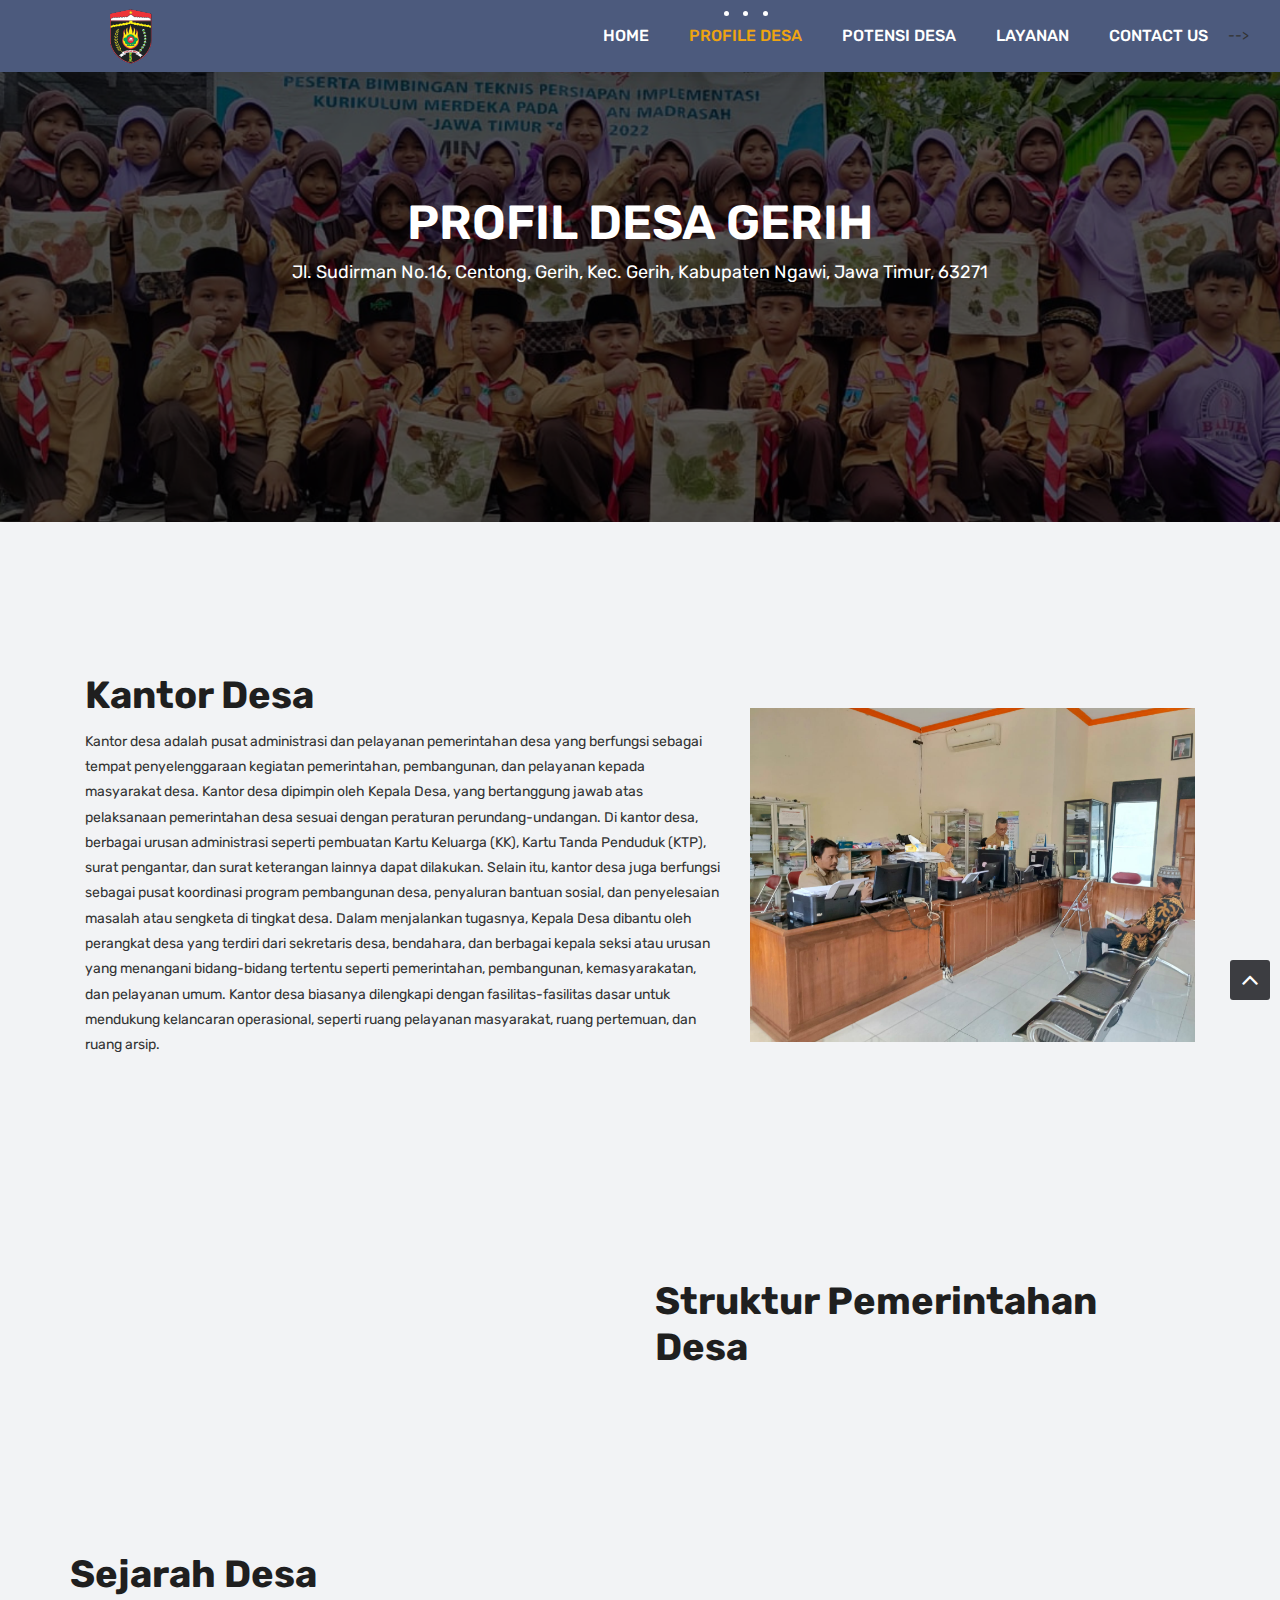
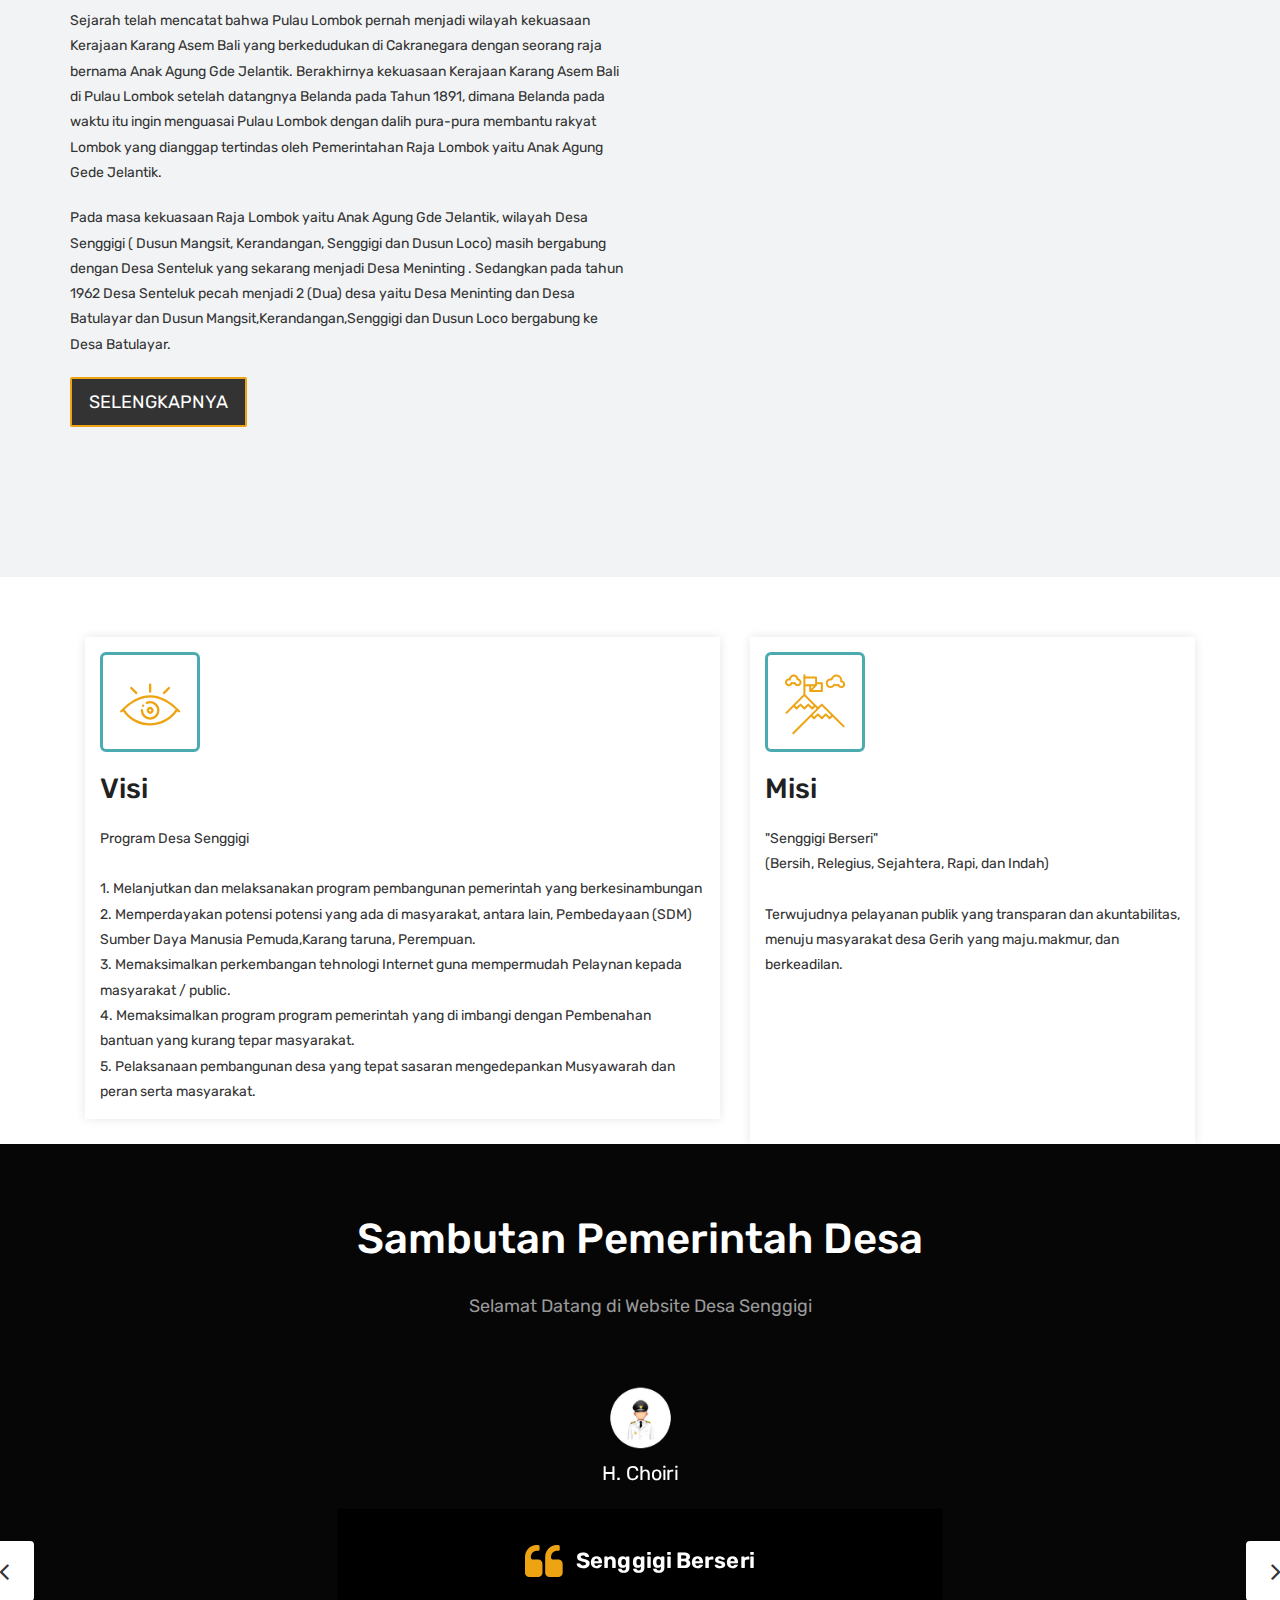
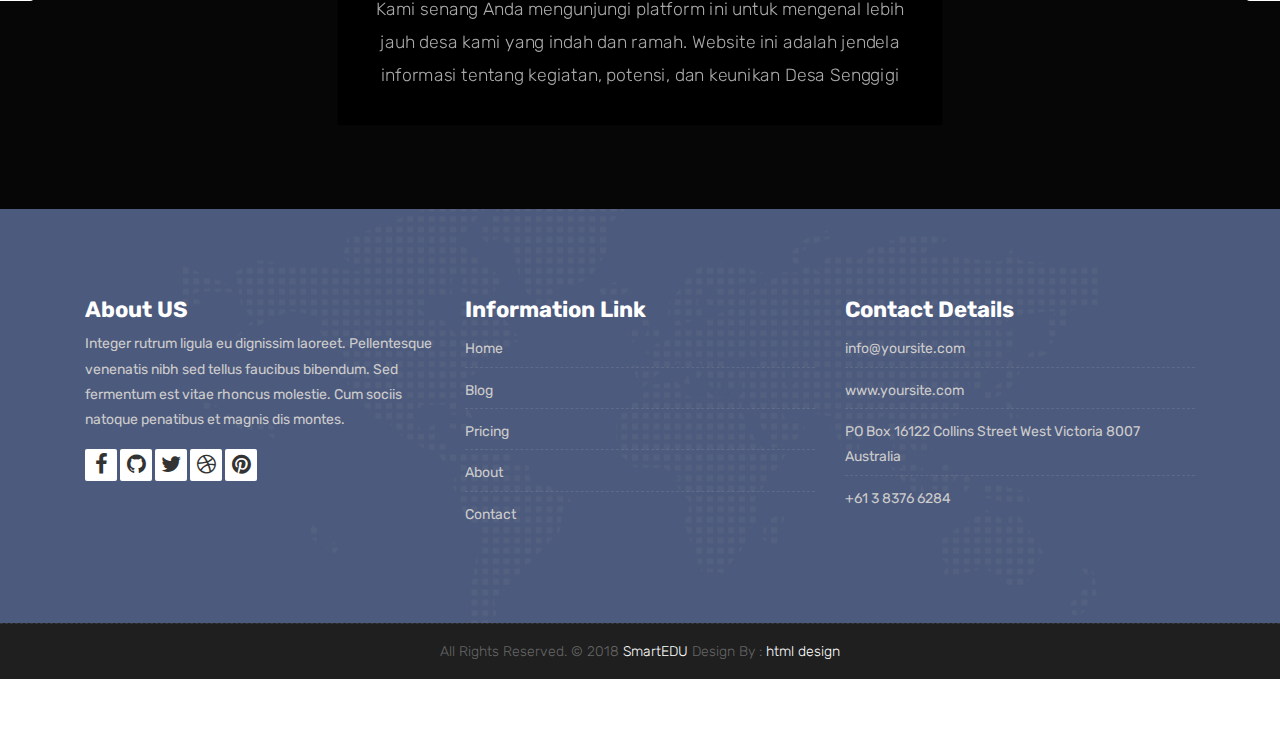
==== commit e790c9bc: "update form untuk pendaftaran" ====
--- a/about.html
+++ b/about.html
@@ -180,7 +180,7 @@
                 <div class="col-xl-7 col-lg-6 col-md-6 col-sm-6">
                     <div class="message-box">
                         <h2><strong>Kantor Desa</strong></h2>
-                        <p>Di Desa Gerih, terdapat sebuah UMKM paguyuban batik yang dikelola oleh ibu-ibu setempat, dengan Ibu Titik Suryati sebagai ketua dan Ibu Siti Istiqomah sebagai pembina. Paguyuban ini memproduksi batik ecoprint, yang dikenal ramah lingkungan karena menggunakan bahan-bahan alami dalam proses pewarnaannya. Selain produksi batik, paguyuban ini juga aktif mengadakan pelatihan untuk siswa-siswi sekolah dasar di sekitar desa, memperkenalkan seni batik ecoprint dan mendorong pelestarian budaya lokal sejak dini.</p>
+                        <p>Kantor desa adalah pusat administrasi dan pelayanan pemerintahan desa yang berfungsi sebagai tempat penyelenggaraan kegiatan pemerintahan, pembangunan, dan pelayanan kepada masyarakat desa. Kantor desa dipimpin oleh Kepala Desa, yang bertanggung jawab atas pelaksanaan pemerintahan desa sesuai dengan peraturan perundang-undangan. Di kantor desa, berbagai urusan administrasi seperti pembuatan Kartu Keluarga (KK), Kartu Tanda Penduduk (KTP), surat pengantar, dan surat keterangan lainnya dapat dilakukan. Selain itu, kantor desa juga berfungsi sebagai pusat koordinasi program pembangunan desa, penyaluran bantuan sosial, dan penyelesaian masalah atau sengketa di tingkat desa. Dalam menjalankan tugasnya, Kepala Desa dibantu oleh perangkat desa yang terdiri dari sekretaris desa, bendahara, dan berbagai kepala seksi atau urusan yang menangani bidang-bidang tertentu seperti pemerintahan, pembangunan, kemasyarakatan, dan pelayanan umum. Kantor desa biasanya dilengkapi dengan fasilitas-fasilitas dasar untuk mendukung kelancaran operasional, seperti ruang pelayanan masyarakat, ruang pertemuan, dan ruang arsip.</p>
                     </div><!-- end messagebox -->
                 </div><!-- end col -->
 
@@ -213,7 +213,7 @@
 
                         <p> Pada masa kekuasaan Raja Lombok yaitu Anak Agung Gde Jelantik, wilayah Desa Senggigi ( Dusun Mangsit, Kerandangan, Senggigi dan Dusun Loco) masih bergabung dengan Desa Senteluk yang sekarang menjadi Desa Meninting . Sedangkan pada tahun 1962 Desa Senteluk pecah menjadi 2 (Dua) desa yaitu Desa Meninting dan Desa Batulayar dan Dusun Mangsit,Kerandangan,Senggigi dan Dusun Loco bergabung ke Desa Batulayar.</p>
 
-                        <a href="#" class="hover-btn-new orange"><span>Selengkapnya</span></a>
+                        <a href="https://gerih.desa.id/artikel/2016/8/26/sejarah-desa" class="hover-btn-new orange"><span>Selengkapnya</span></a>
                     </div><!-- end messagebox -->
                 </div><!-- end col -->
 				
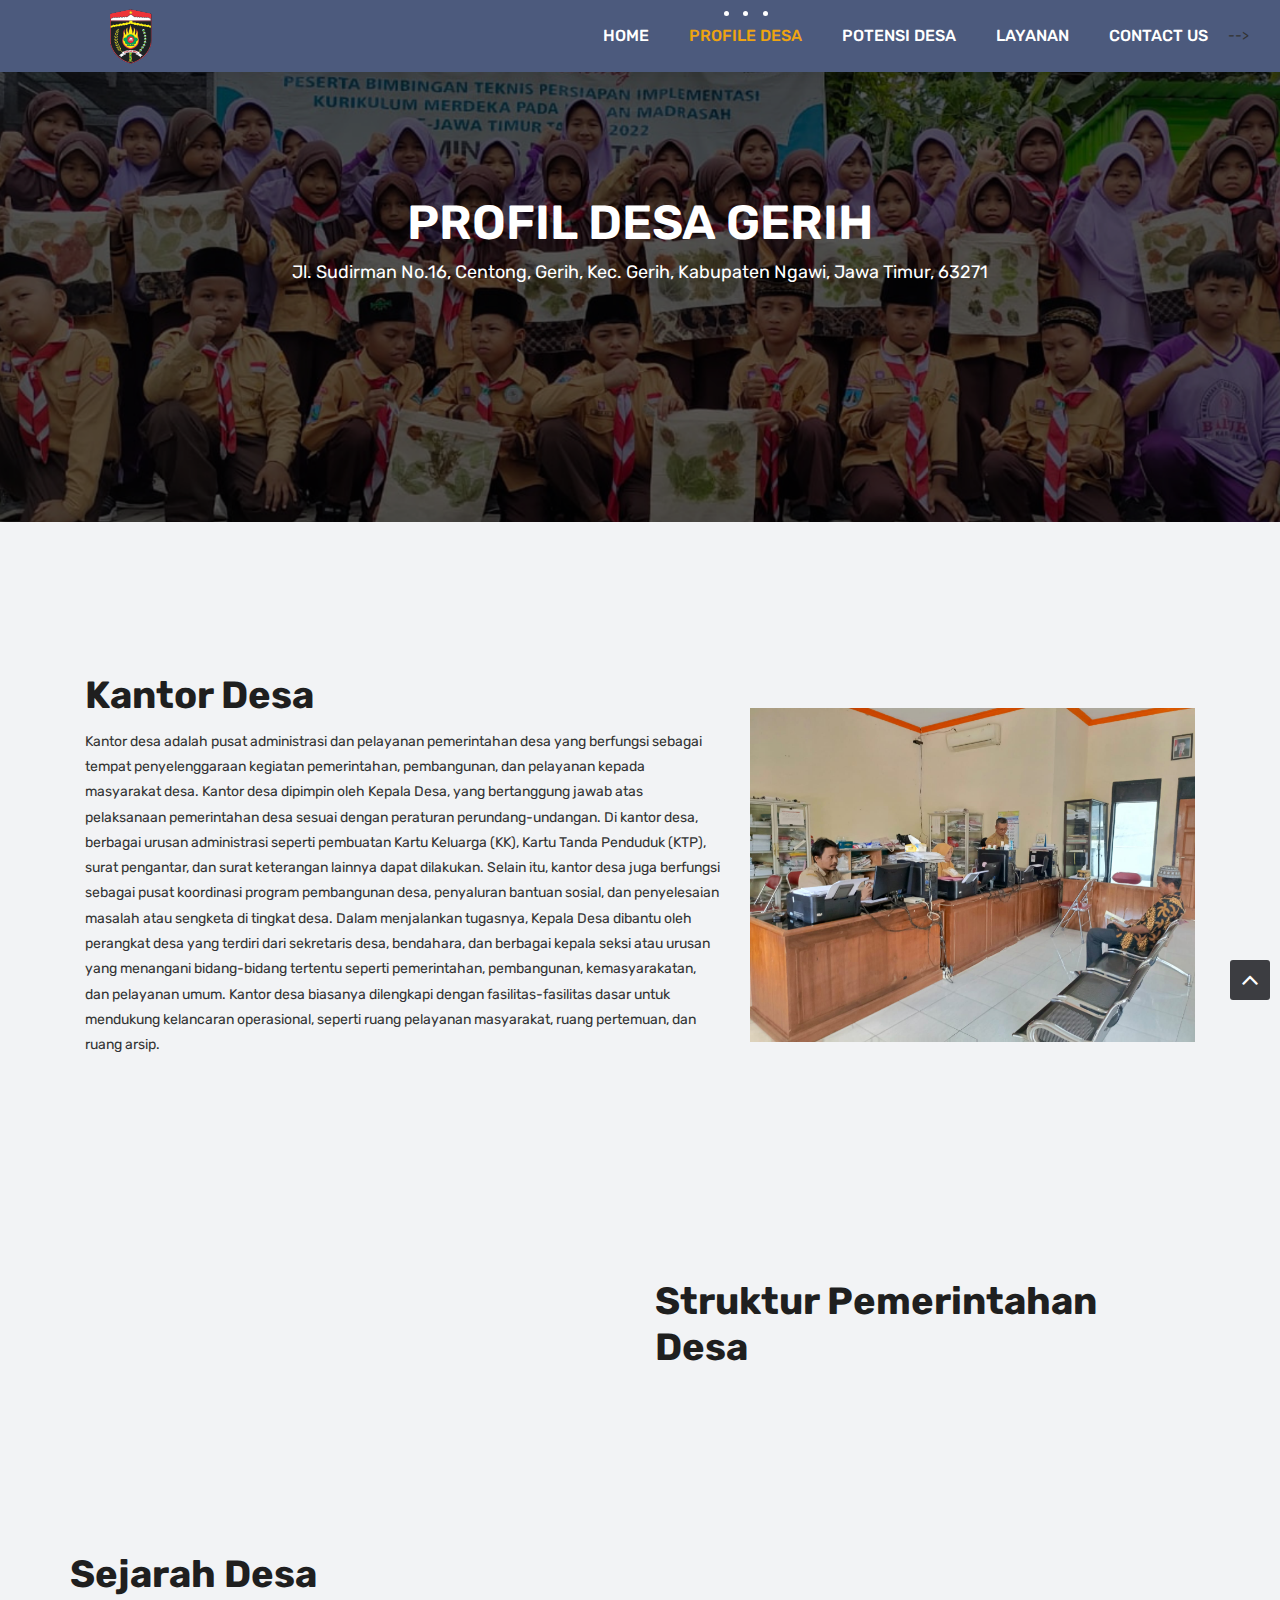
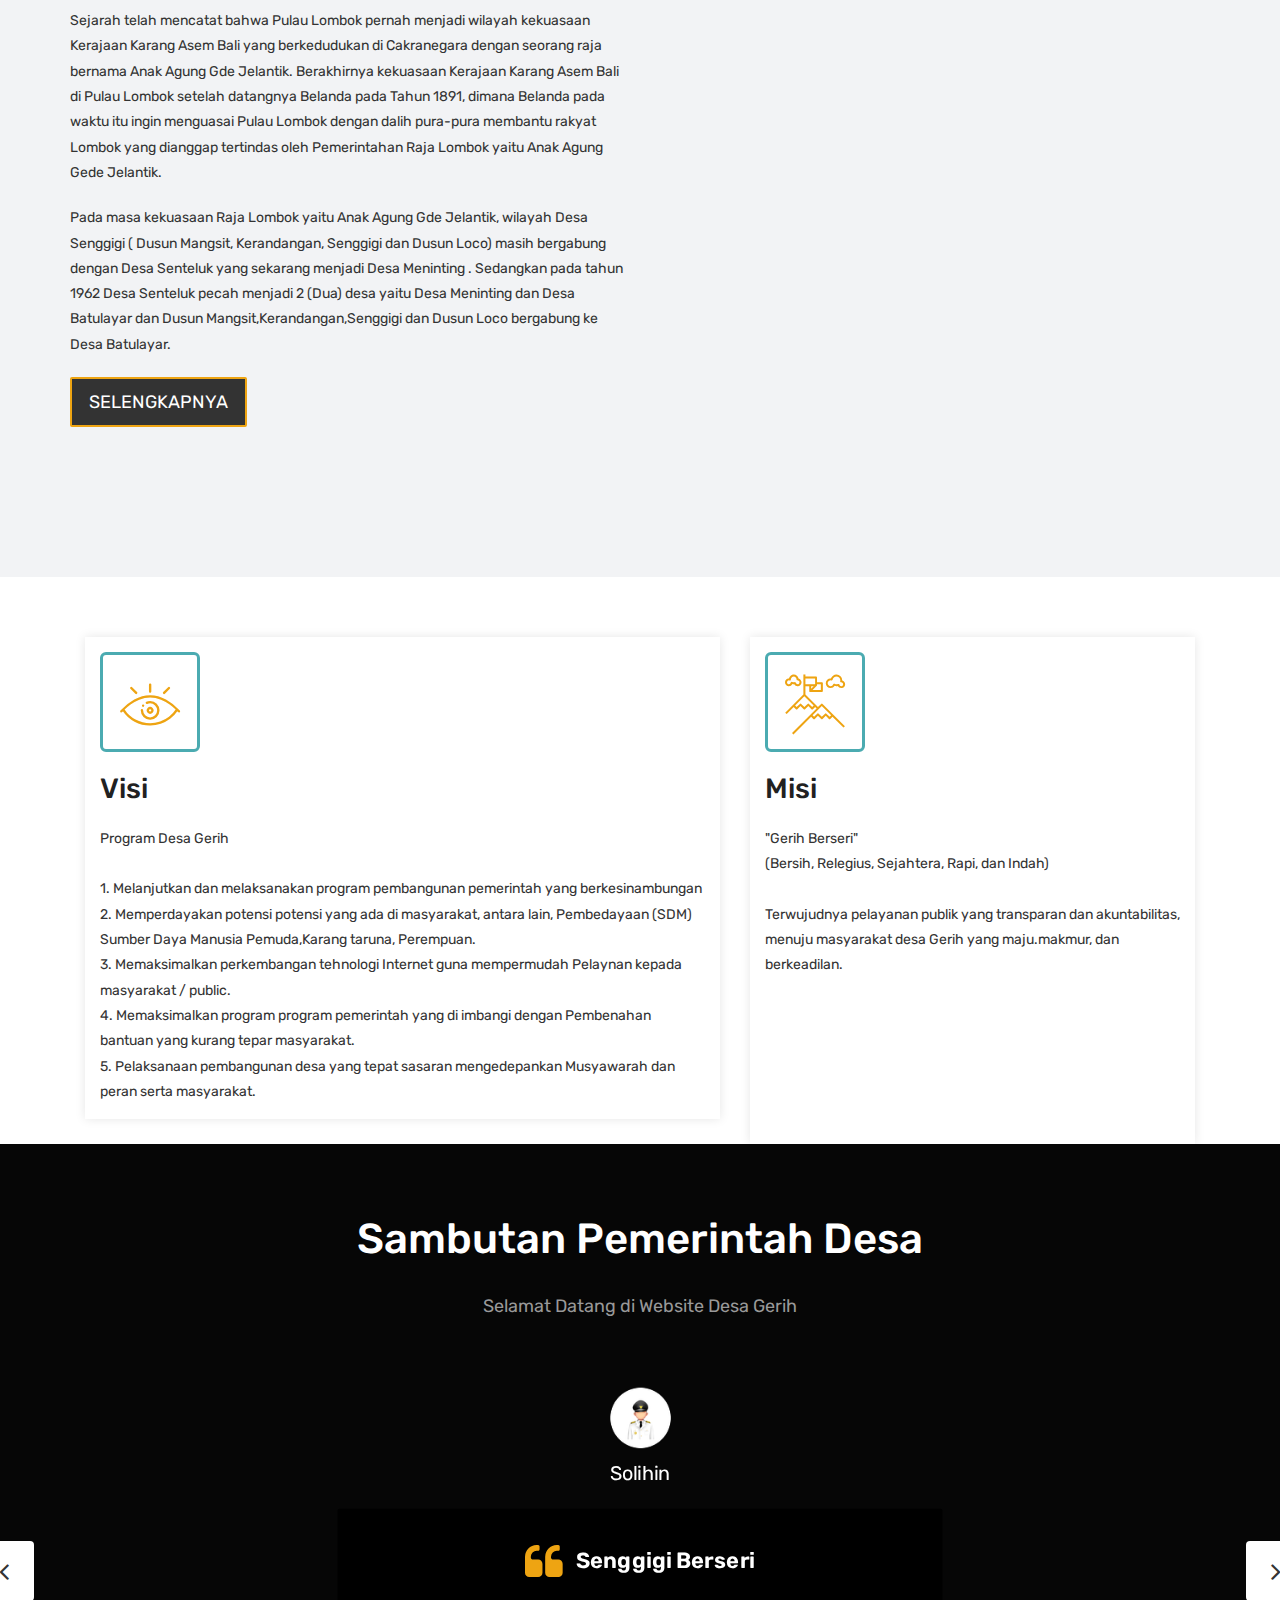
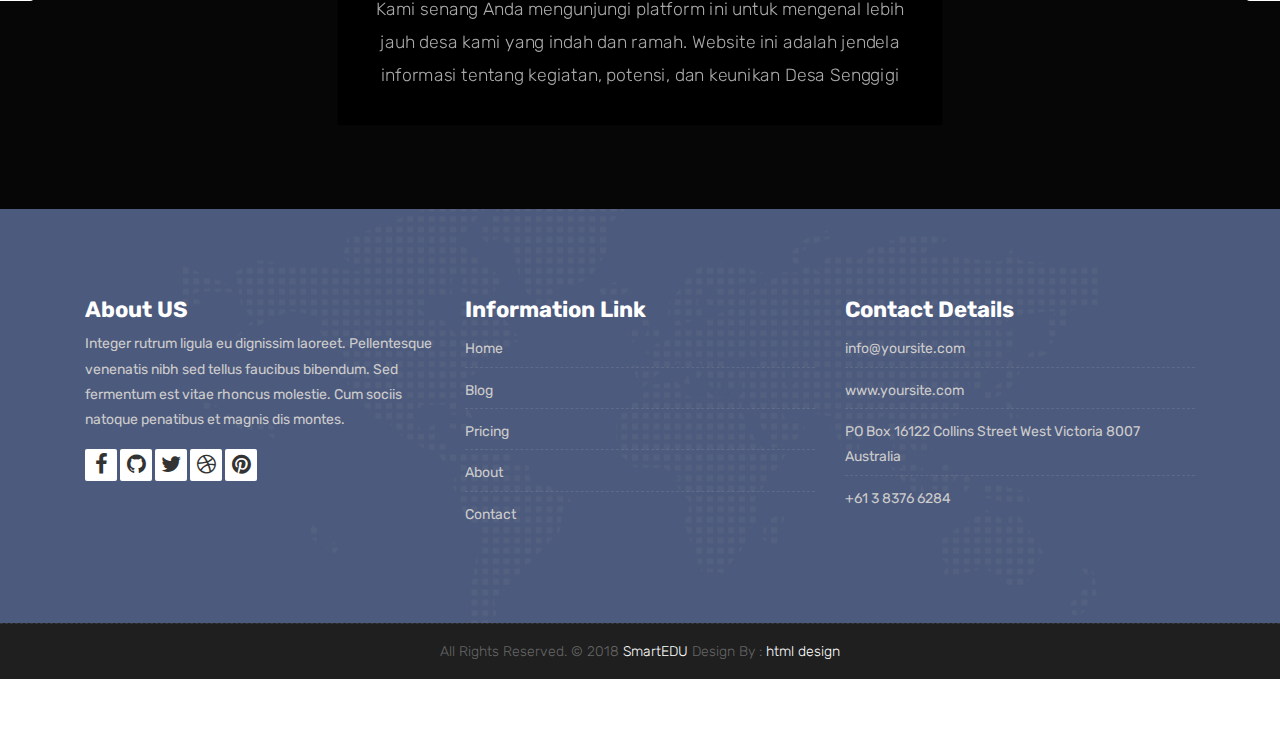
==== commit 4c46a52c: "revisi nama desa" ====
--- a/about.html
+++ b/about.html
@@ -236,7 +236,7 @@
 						<div class="icon-box-hmv"><i class="flaticon-eye"></i></div>
 						<h3>Visi</h3>
 						<div class="tr-pa"></div>
-						<p>Program Desa Senggigi</p></br>
+						<p>Program Desa Gerih</p></br>
 
 						<p>1. Melanjutkan dan melaksanakan program pembangunan pemerintah yang berkesinambungan</p>
 						<p>2. Memperdayakan potensi potensi yang ada di masyarakat, antara lain, Pembedayaan (SDM) Sumber Daya Manusia Pemuda,Karang taruna, Perempuan.</p>
@@ -250,7 +250,7 @@
 						<div class="icon-box-hmv"><i class="flaticon-achievement"></i></div>
 						<h3>Misi</h3>
 						<div class="tr-pa"></div>
-						<p>"Senggigi Berseri"</p>
+						<p>"Gerih Berseri"</p>
 						<p>(Bersih, Relegius, Sejahtera, Rapi, dan Indah)</p></br>
 
 						<p>Terwujudnya pelayanan publik yang transparan dan akuntabilitas, menuju masyarakat desa Gerih yang maju.makmur, dan berkeadilan.</p>
@@ -269,7 +269,7 @@
         <div class="container">
             <div class="section-title text-center">
                 <h3>Sambutan Pemerintah Desa</h3>
-                <p>Selamat Datang di Website Desa Senggigi</p>
+                <p>Selamat Datang di Website Desa Gerih</p>
             </div><!-- end title -->
 
             <div class="row">
@@ -278,7 +278,7 @@
                         <div class="testimonial clearfix">
 							<div class="testi-meta">
                                 <img src="images/kades.png" alt="" class="img-fluid">
-                                <h4>H. Choiri</h4>
+                                <h4>Solihin</h4>
                             </div>
                             <div class="desc">
                                 <h3><i class="fa fa-quote-left"></i>Senggigi Berseri</h3>
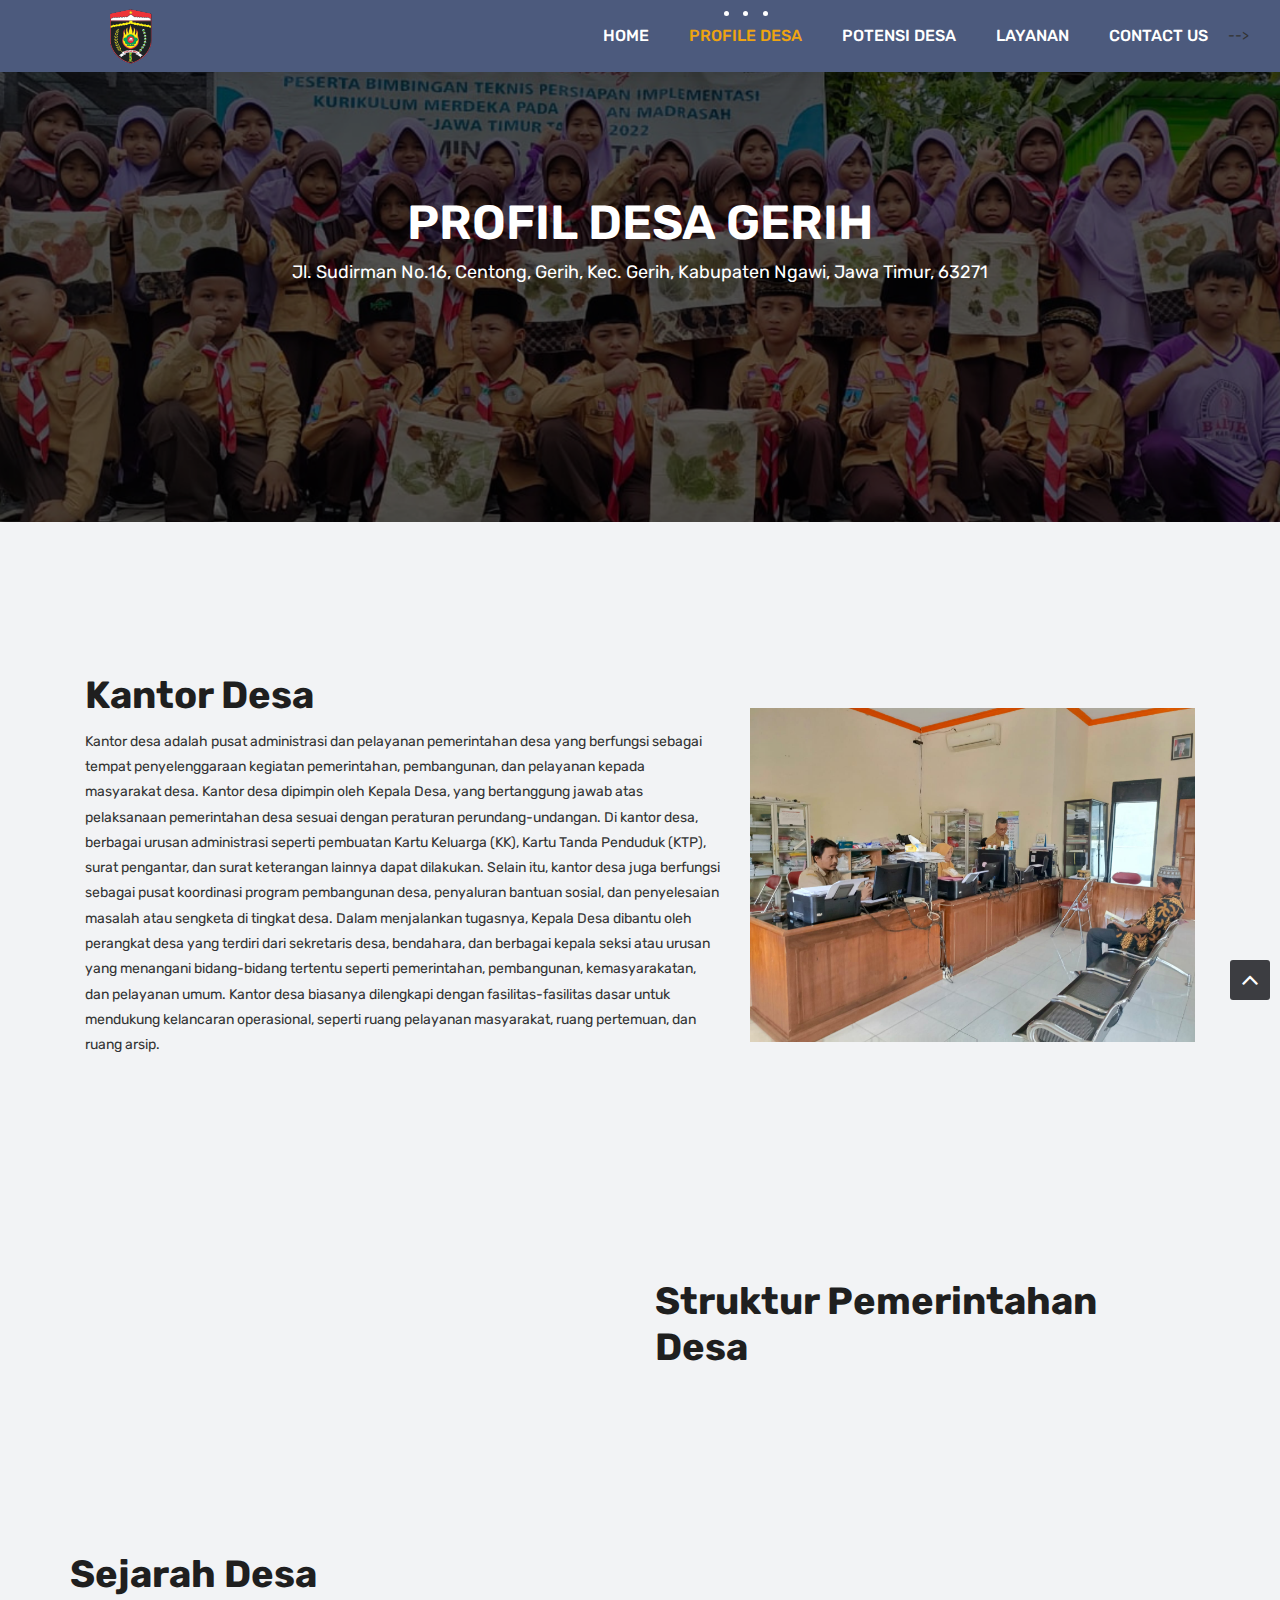
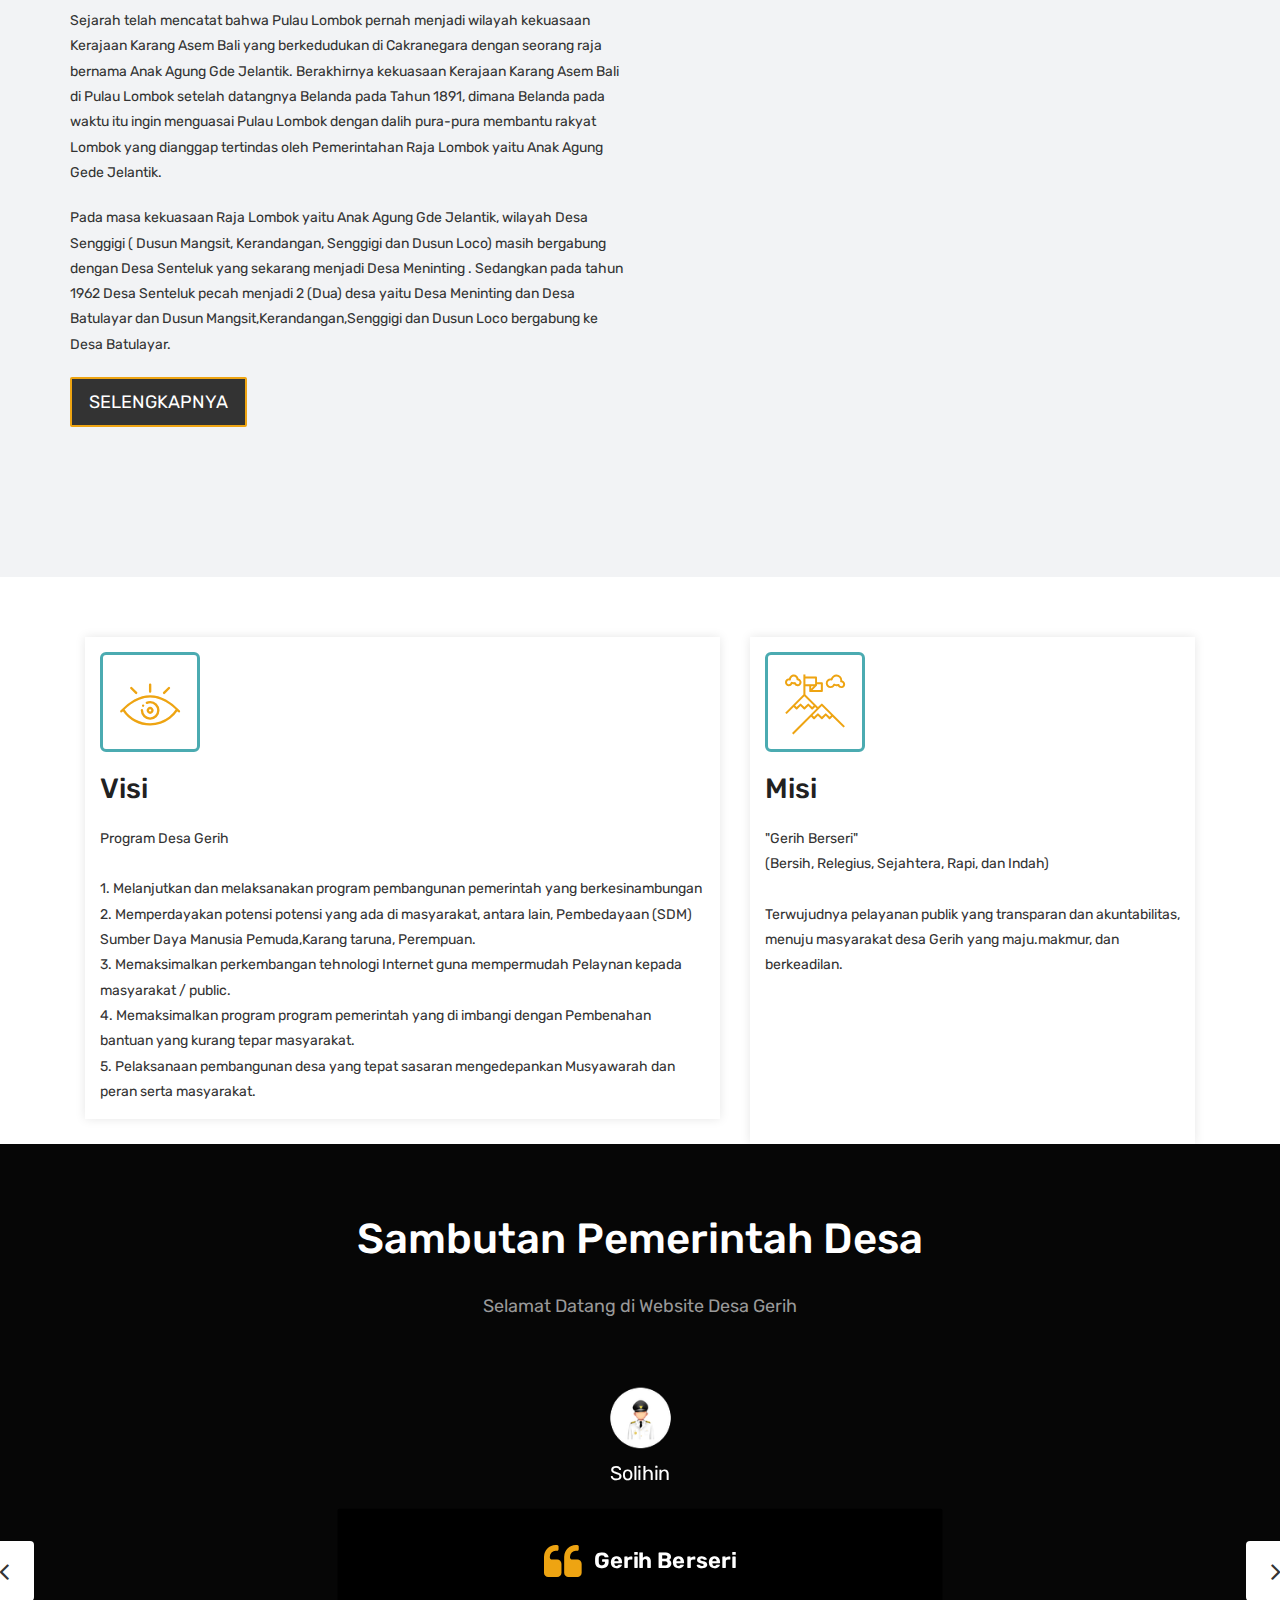
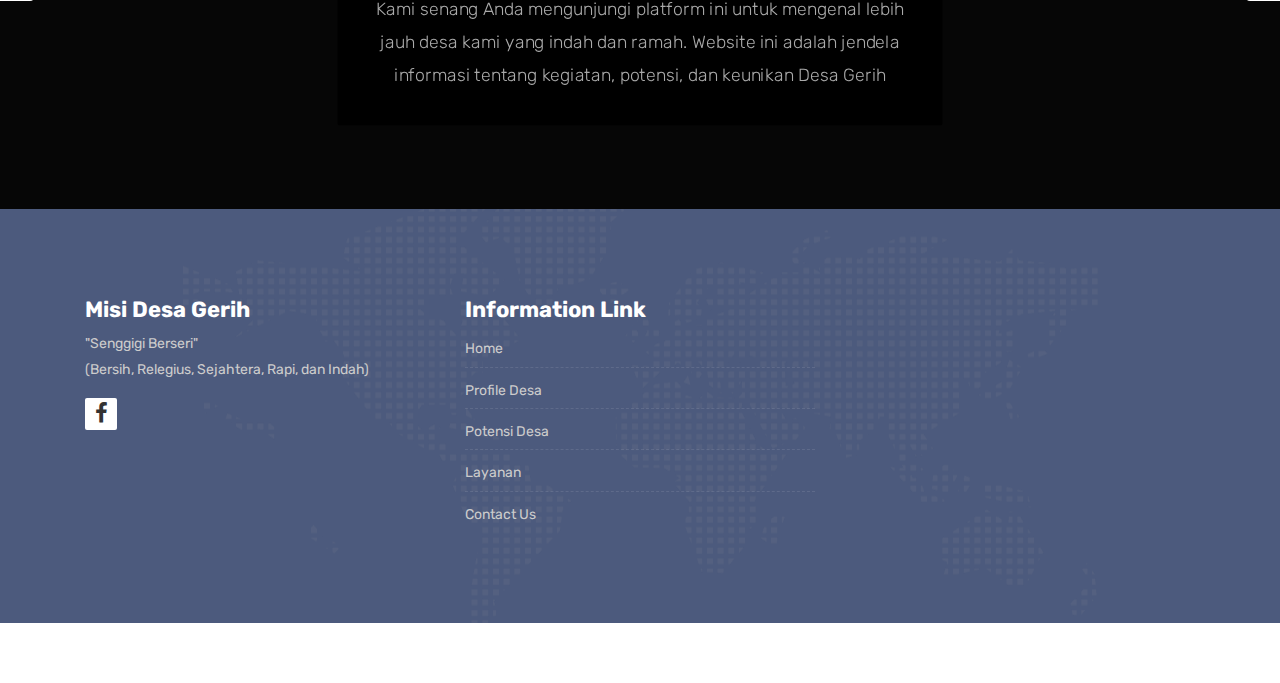
==== commit 12d43f01: "update all footer" ====
--- a/about.html
+++ b/about.html
@@ -281,8 +281,8 @@
                                 <h4>Solihin</h4>
                             </div>
                             <div class="desc">
-                                <h3><i class="fa fa-quote-left"></i>Senggigi Berseri</h3>
-                                <p class="lead">Kami senang Anda mengunjungi platform ini untuk mengenal lebih jauh desa kami yang indah dan ramah. Website ini adalah jendela informasi tentang kegiatan, potensi, dan keunikan Desa Senggigi</p>
+                                <h3><i class="fa fa-quote-left"></i>Gerih Berseri</h3>
+                                <p class="lead">Kami senang Anda mengunjungi platform ini untuk mengenal lebih jauh desa kami yang indah dan ramah. Website ini adalah jendela informasi tentang kegiatan, potensi, dan keunikan Desa Gerih</p>
 
                             </div>
                             <!-- end testi-meta -->
@@ -295,7 +295,7 @@
                                 <h4>Joko Supriyatno</h4>
                             </div>
                             <div class="desc">
-                                <h3><i class="fa fa-quote-left"></i> Senggigi Berseri</h3>
+                                <h3><i class="fa fa-quote-left"></i> Gerih Berseri</h3>
                                 <p class="lead">Kami dengan bangga mempersembahkan desa kami yang kaya akan keindahan alam dan budaya. Website ini dibuat untuk memberikan informasi dan mempererat komunikasi antara warga desa dan pengunjung.</p>
                             </div>
                             <!-- end testi-meta -->
@@ -308,8 +308,8 @@
                                 <h4>Nur Ali</h4>
                             </div>
                             <div class="desc">
-                                <h3><i class="fa fa-quote-left"></i> Senggigi Berseri</h3>
-                                <p class="lead">Salam hangat dari kami di Desa Senggigi! Terima kasih telah mengunjungi website resmi kami. Di sini, Anda akan menemukan informasi yang berguna tentang kehidupan dan potensi desa kami.</p>
+                                <h3><i class="fa fa-quote-left"></i> Gerih Berseri</h3>
+                                <p class="lead">Salam hangat dari kami di Desa Gerih! Terima kasih telah mengunjungi website resmi kami. Di sini, Anda akan menemukan informasi yang berguna tentang kehidupan dan potensi desa kami.</p>
                             </div>
                             <!-- end testi-meta -->
                         </div>
@@ -320,7 +320,7 @@
                                 <h4>Agus Purwanto</h4>
                             </div>
                             <div class="desc">
-                                <h3><i class="fa fa-quote-left"></i> Senggigi Berseri</h3>
+                                <h3><i class="fa fa-quote-left"></i> Gerih Berseri</h3>
                                 <p class="lead">Kami senang Anda berada di sini. Website ini adalah pintu gerbang untuk menjelajahi kehidupan, budaya, dan potensi yang dimiliki oleh desa kami.</p>
                             </div>
                             <!-- end testi-meta -->
@@ -337,18 +337,14 @@
                 <div class="col-lg-4 col-md-4 col-xs-12">
                     <div class="widget clearfix">
                         <div class="widget-title">
-                            <h3>About US</h3>
-                        </div>
-                        <p> Integer rutrum ligula eu dignissim laoreet. Pellentesque venenatis nibh sed tellus faucibus bibendum. Sed fermentum est vitae rhoncus molestie. Cum sociis natoque penatibus et magnis dis montes.</p>
-                        <div class="footer-right">
+                            <h3>Misi Desa Gerih</h3>
+                        </div>
+                            <p>"Senggigi Berseri" <br> (Bersih, Relegius, Sejahtera, Rapi, dan Indah)</p>   
+						<div class="footer-right">
 							<ul class="footer-links-soi">
-								<li><a href="#"><i class="fa fa-facebook"></i></a></li>
-								<li><a href="#"><i class="fa fa-github"></i></a></li>
-								<li><a href="#"><i class="fa fa-twitter"></i></a></li>
-								<li><a href="#"><i class="fa fa-dribbble"></i></a></li>
-								<li><a href="#"><i class="fa fa-pinterest"></i></a></li>
+								<li><a href="https://www.facebook.com/pages/Desa-GerihKec-Gerih-Kab-Ngawi/646828315343757" target="_blank"><i class="fa fa-facebook"></i></a></li>
 							</ul><!-- end links -->
-						</div>
+						</div>						
                     </div><!-- end clearfix -->
                 </div><!-- end col -->
 
@@ -358,26 +354,11 @@
                             <h3>Information Link</h3>
                         </div>
                         <ul class="footer-links">
-                            <li><a href="#">Home</a></li>
-                            <li><a href="#">Blog</a></li>
-                            <li><a href="#">Pricing</a></li>
-							<li><a href="#">About</a></li>
-							<li><a href="#">Contact</a></li>
-                        </ul><!-- end links -->
-                    </div><!-- end clearfix -->
-                </div><!-- end col -->
-				
-                <div class="col-lg-4 col-md-4 col-xs-12">
-                    <div class="widget clearfix">
-                        <div class="widget-title">
-                            <h3>Contact Details</h3>
-                        </div>
-
-                        <ul class="footer-links">
-                            <li><a href="mailto:#">info@yoursite.com</a></li>
-                            <li><a href="#">www.yoursite.com</a></li>
-                            <li>PO Box 16122 Collins Street West Victoria 8007 Australia</li>
-                            <li>+61 3 8376 6284</li>
+                            <li><a href="#home">Home</a></li>
+                            <li><a href="about.html">Profile Desa</a></li>
+                            <li><a href="course-grid-2.html">Potensi Desa</a></li>
+							<li><a href="#">Layanan</a></li>
+							<li><a href="contact.html">Contact Us</a></li>
                         </ul><!-- end links -->
                     </div><!-- end clearfix -->
                 </div><!-- end col -->
@@ -386,22 +367,20 @@
         </div><!-- end container -->
     </footer><!-- end footer -->
 
-    <div class="copyrights">
-        <div class="container">
-            <div class="footer-distributed">
-                <div class="footer-center">                   
-                    <p class="footer-company-name">All Rights Reserved. &copy; 2018 <a href="#">SmartEDU</a> Design By : <a href="https://html.design/">html design</a></p>
-                </div>
-            </div>
-        </div><!-- end container -->
-    </div><!-- end copyrights -->
-
     <a href="#" id="scroll-to-top" class="dmtop global-radius"><i class="fa fa-angle-up"></i></a>
 
     <!-- ALL JS FILES -->
     <script src="js/all.js"></script>
     <!-- ALL PLUGINS -->
     <script src="js/custom.js"></script>
-
+	<script src="js/timeline.min.js"></script>
+	<script>
+		timeline(document.querySelectorAll('.timeline'), {
+			forceVerticalMode: 700,
+			mode: 'horizontal',
+			verticalStartPosition: 'left',
+			visibleItems: 4
+		});
+		</script>
 </body>
 </html>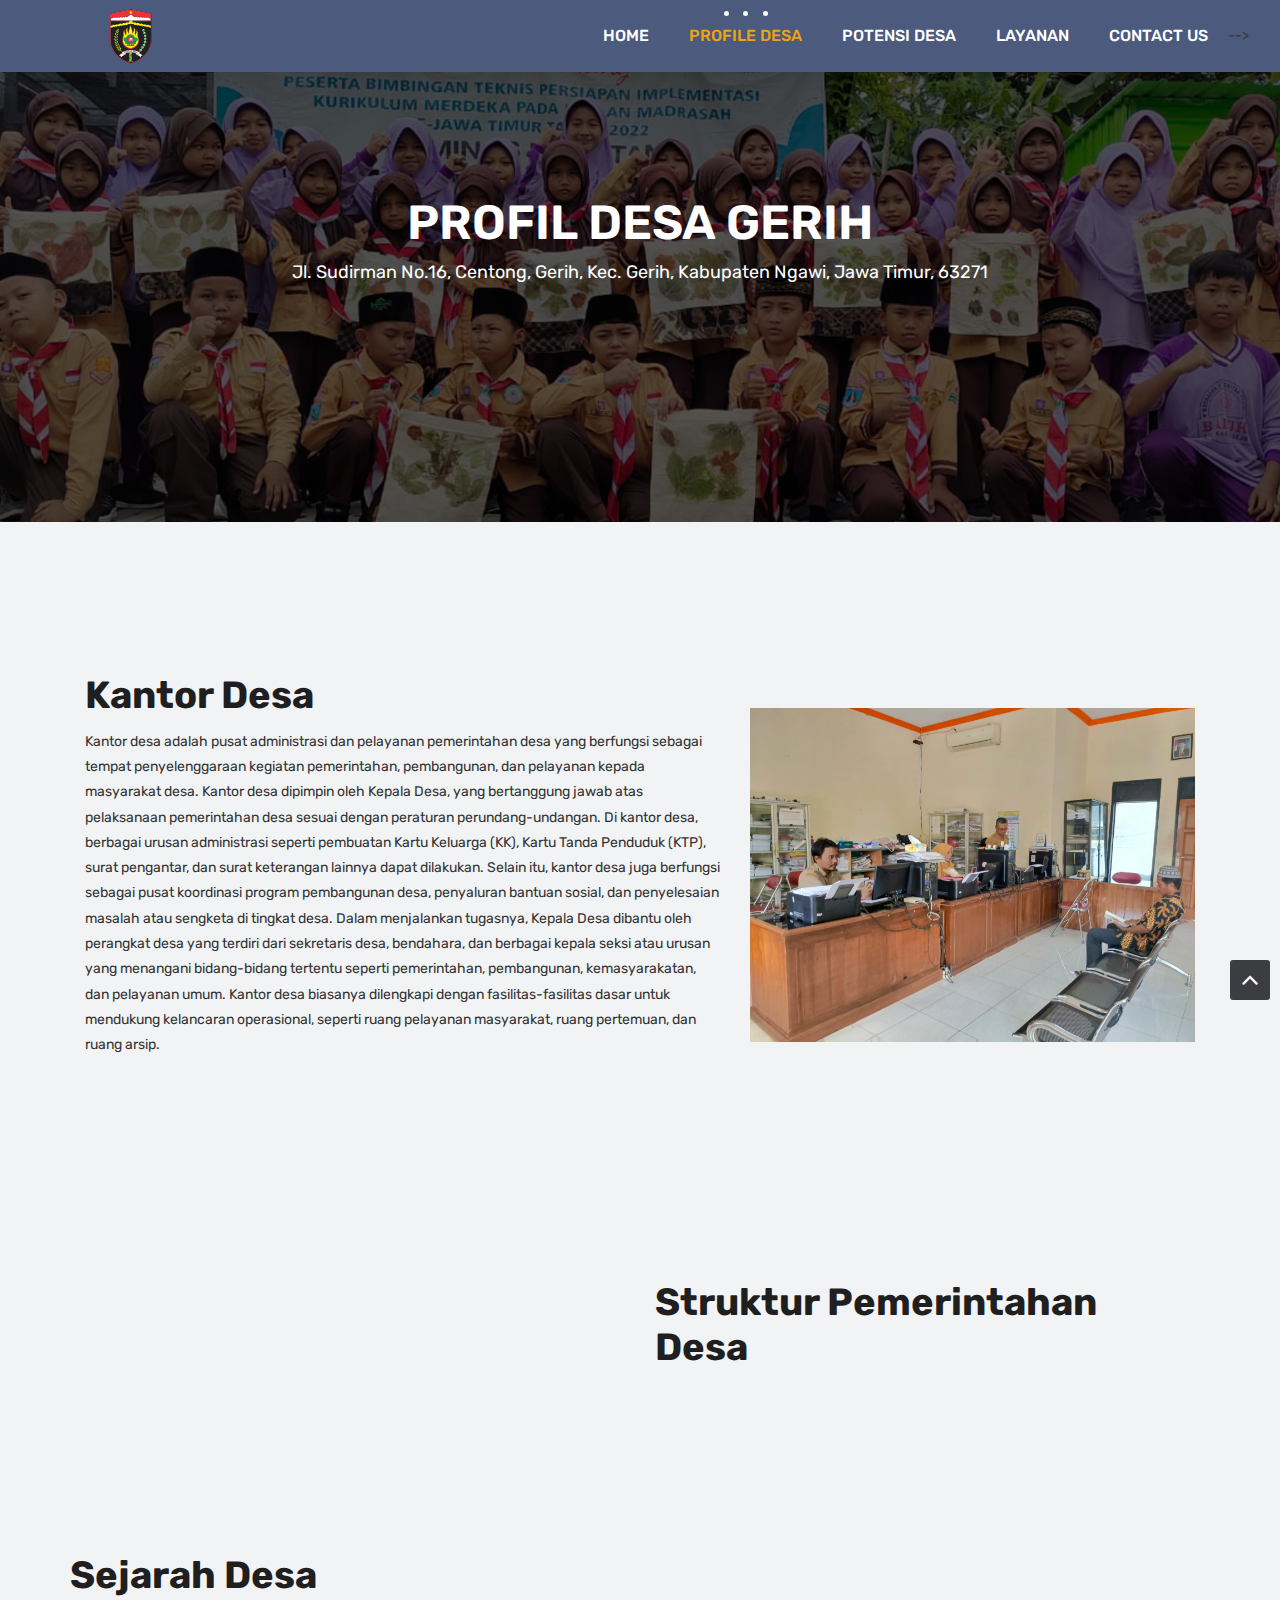
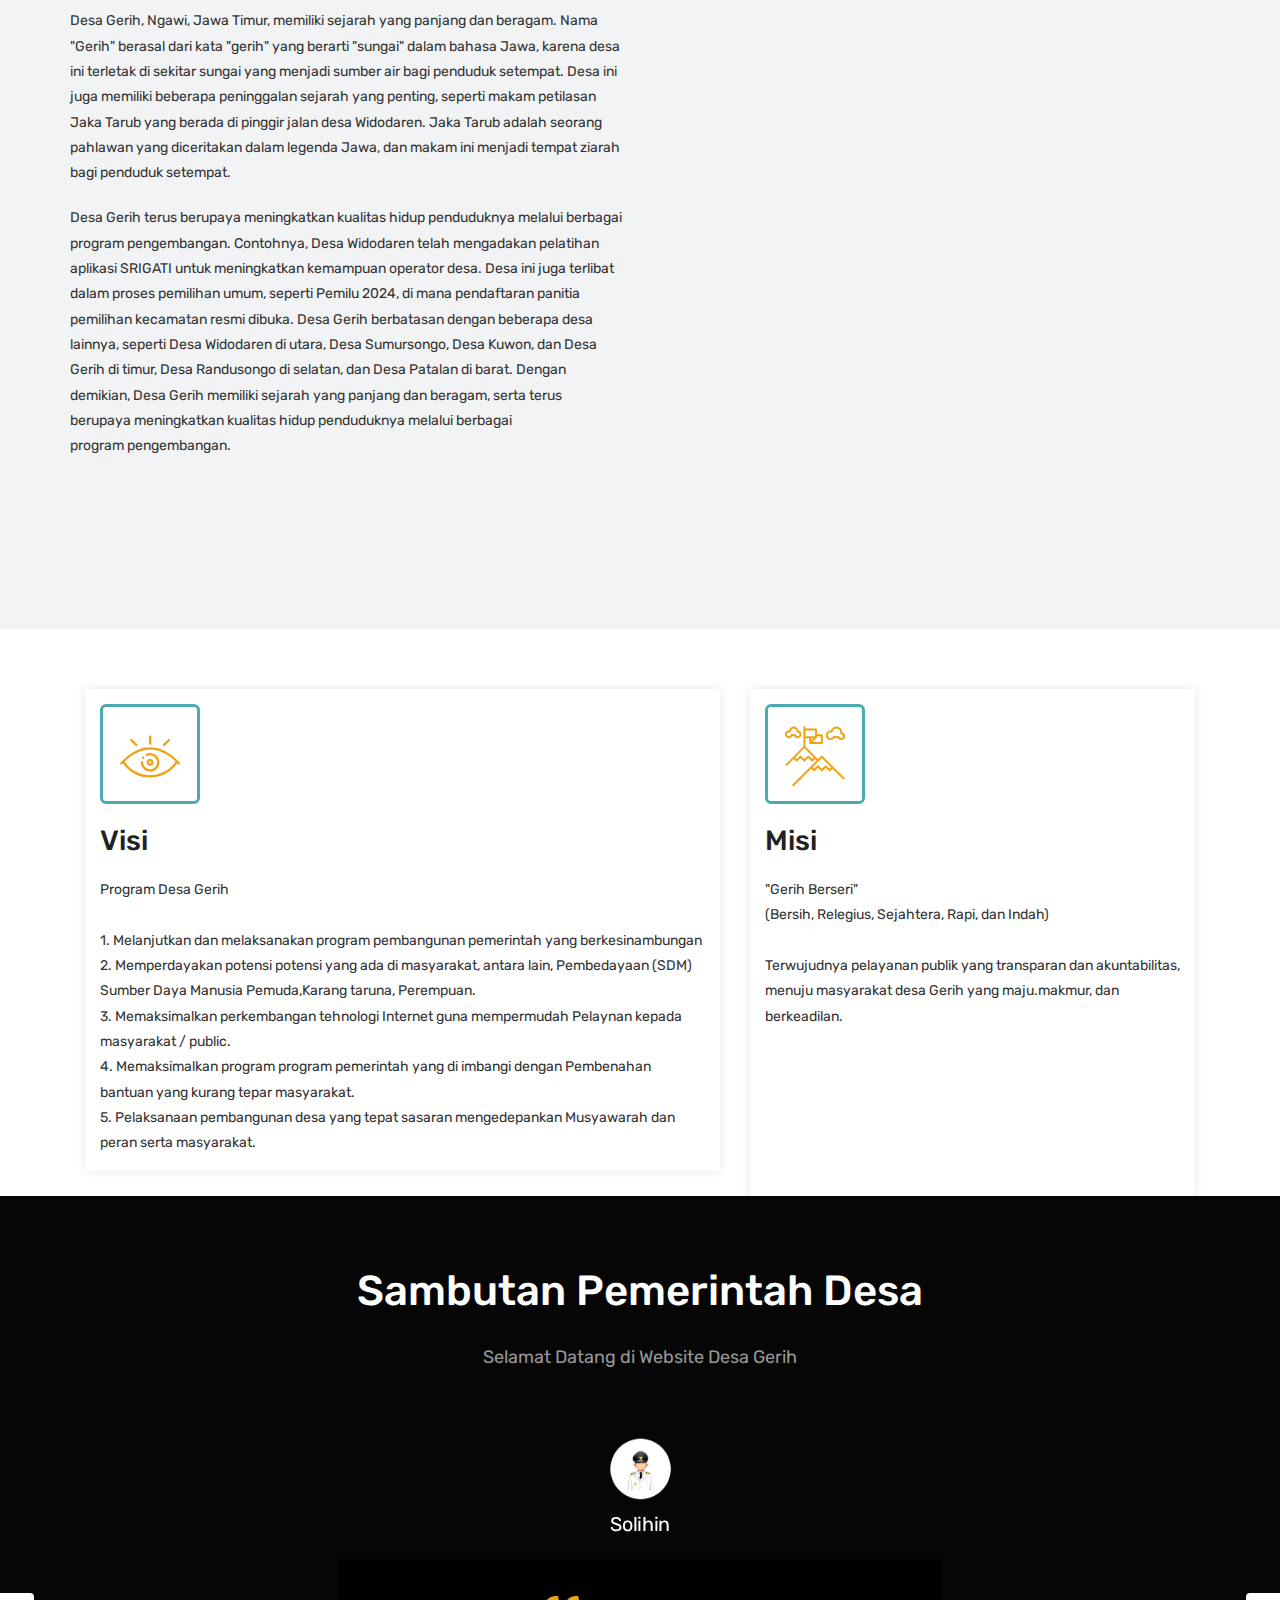
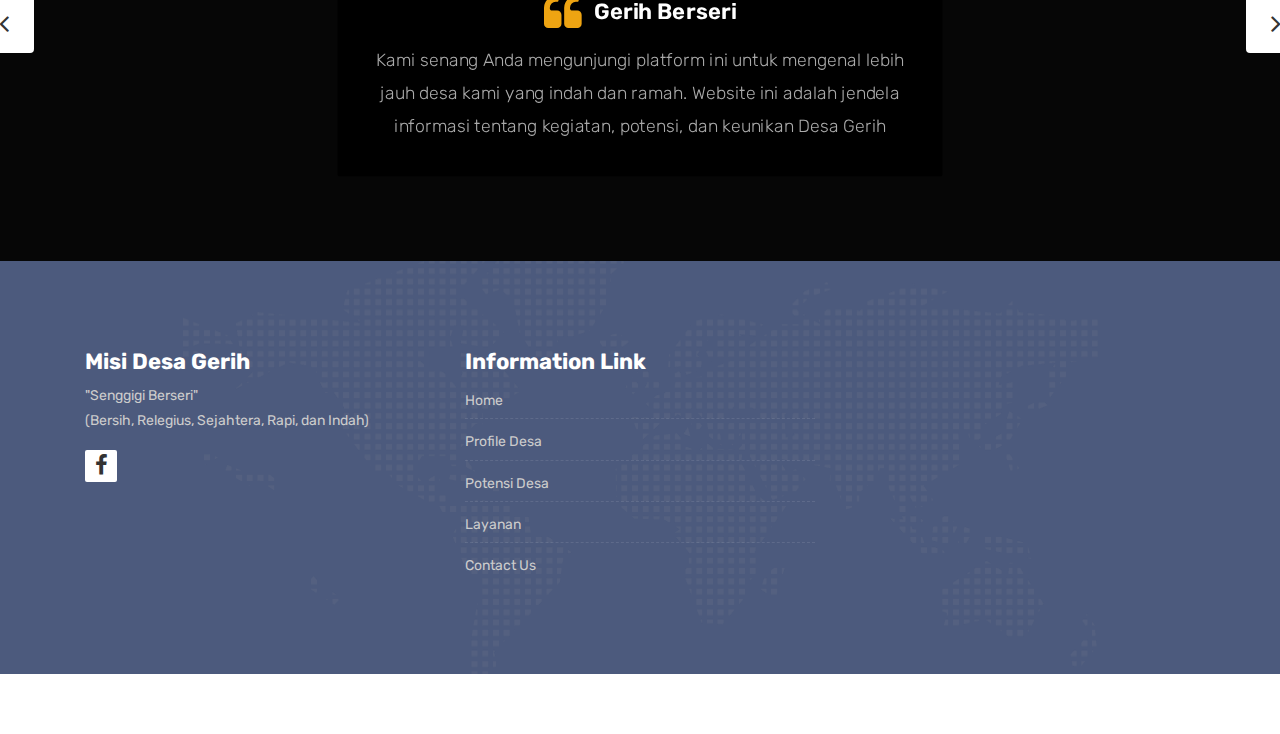
==== commit a0d29946: "update sejarah + struktur bagan" ====
--- a/about.html
+++ b/about.html
@@ -15,7 +15,7 @@
     <meta name="author" content="">
 
     <!-- Site Icons -->
-    <link rel="shortcut icon" href="images/favicon.ico" type="image/x-icon" />
+    <link rel="shortcut icon" href="images/LOGO NGAWI_NEW.ico" type="image/x-icon" />
     <link rel="apple-touch-icon" href="images/apple-touch-icon.png">
 
     <!-- Bootstrap CSS -->
@@ -194,7 +194,7 @@
 			<div class="row align-items-center">
 				<div class="col-xl-6 col-lg-6 col-md-12 col-sm-12">
                     <div class="post-media wow fadeIn">
-                        <img src="images/struktur.png" alt="" class="img-fluid img-rounded">
+                        <img src="images/bagan.png" alt="" class="img-fluid img-rounded">
                     </div><!-- end media -->
                 </div><!-- end col -->
 				
@@ -208,12 +208,9 @@
                 <div class="col-xl-6 col-lg-6 col-md-12 col-sm-12">
                     <div class="message-box">
                         <h2><strong>Sejarah Desa</strong></h2>
-                        <p>Sejarah telah mencatat bahwa Pulau Lombok pernah menjadi wilayah kekuasaan Kerajaan Karang Asem Bali yang berkedudukan di Cakranegara dengan seorang raja bernama Anak Agung Gde Jelantik. Berakhirnya kekuasaan Kerajaan Karang Asem Bali di Pulau Lombok setelah datangnya Belanda pada Tahun 1891, dimana Belanda pada waktu itu ingin menguasai Pulau Lombok dengan dalih pura-pura membantu rakyat Lombok yang dianggap tertindas oleh Pemerintahan Raja Lombok yaitu Anak Agung Gede Jelantik.
-</p>
-
-                        <p> Pada masa kekuasaan Raja Lombok yaitu Anak Agung Gde Jelantik, wilayah Desa Senggigi ( Dusun Mangsit, Kerandangan, Senggigi dan Dusun Loco) masih bergabung dengan Desa Senteluk yang sekarang menjadi Desa Meninting . Sedangkan pada tahun 1962 Desa Senteluk pecah menjadi 2 (Dua) desa yaitu Desa Meninting dan Desa Batulayar dan Dusun Mangsit,Kerandangan,Senggigi dan Dusun Loco bergabung ke Desa Batulayar.</p>
-
-                        <a href="https://gerih.desa.id/artikel/2016/8/26/sejarah-desa" class="hover-btn-new orange"><span>Selengkapnya</span></a>
+                        <p>Desa Gerih, Ngawi, Jawa Timur, memiliki sejarah yang panjang dan beragam. Nama "Gerih" berasal dari kata "gerih" yang berarti "sungai" dalam bahasa Jawa, karena desa ini terletak di sekitar sungai yang menjadi sumber air bagi penduduk setempat. Desa ini juga memiliki beberapa peninggalan sejarah yang penting, seperti makam petilasan Jaka Tarub yang berada di pinggir jalan desa Widodaren. Jaka Tarub adalah seorang pahlawan yang diceritakan dalam legenda Jawa, dan makam ini menjadi tempat ziarah bagi penduduk setempat.</p>
+
+                        <p>Desa Gerih terus berupaya meningkatkan kualitas hidup penduduknya melalui berbagai program pengembangan. Contohnya, Desa Widodaren telah mengadakan pelatihan aplikasi SRIGATI untuk meningkatkan kemampuan operator desa. Desa ini juga terlibat dalam proses pemilihan umum, seperti Pemilu 2024, di mana pendaftaran panitia pemilihan kecamatan resmi dibuka. Desa Gerih berbatasan dengan beberapa desa lainnya, seperti Desa Widodaren di utara, Desa Sumursongo, Desa Kuwon, dan Desa Gerih di timur, Desa Randusongo di selatan, dan Desa Patalan di barat. Dengan demikian, Desa Gerih memiliki sejarah yang panjang dan beragam, serta terus berupaya meningkatkan kualitas hidup penduduknya melalui berbagai program pengembangan.</p>
                     </div><!-- end messagebox -->
                 </div><!-- end col -->
 				
@@ -354,10 +351,10 @@
                             <h3>Information Link</h3>
                         </div>
                         <ul class="footer-links">
-                            <li><a href="#home">Home</a></li>
+                            <li><a href="index.html">Home</a></li>
                             <li><a href="about.html">Profile Desa</a></li>
                             <li><a href="course-grid-2.html">Potensi Desa</a></li>
-							<li><a href="#">Layanan</a></li>
+							<li><a href="blog.html">Layanan</a></li>
 							<li><a href="contact.html">Contact Us</a></li>
                         </ul><!-- end links -->
                     </div><!-- end clearfix -->
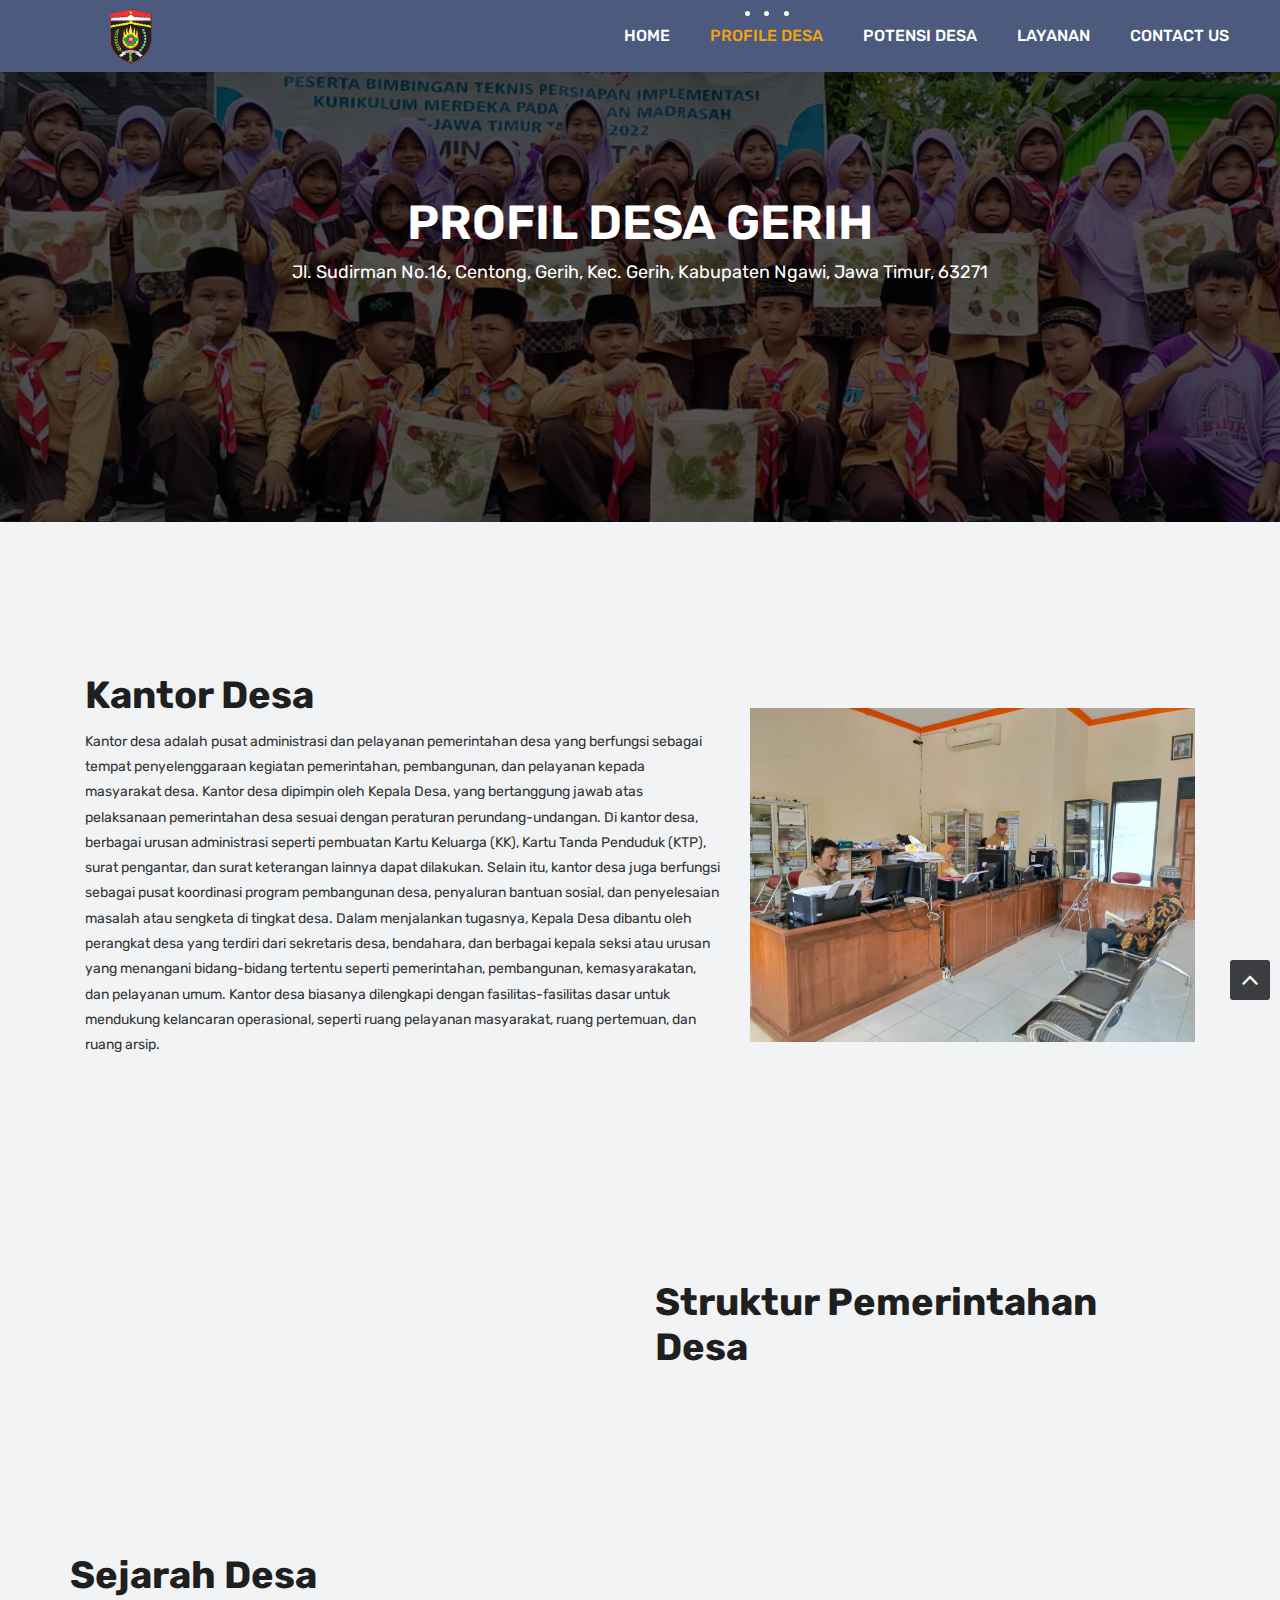
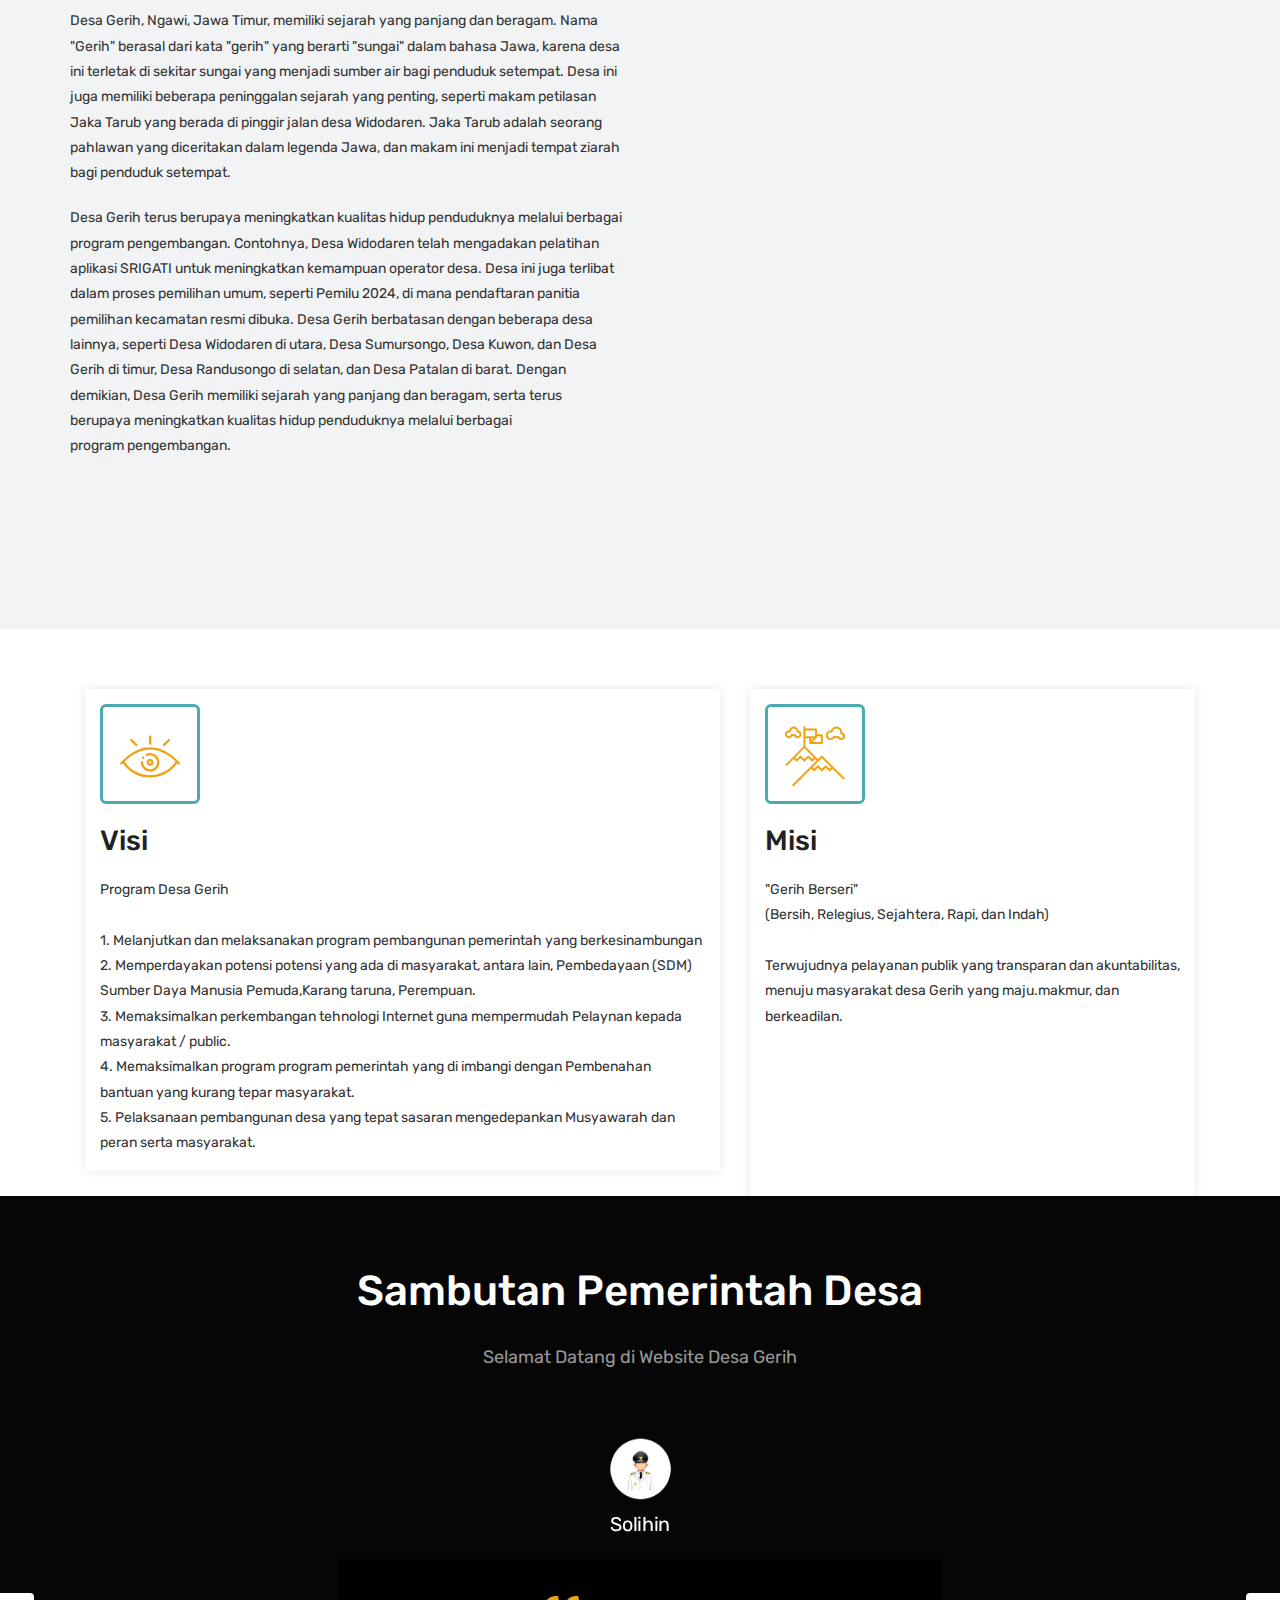
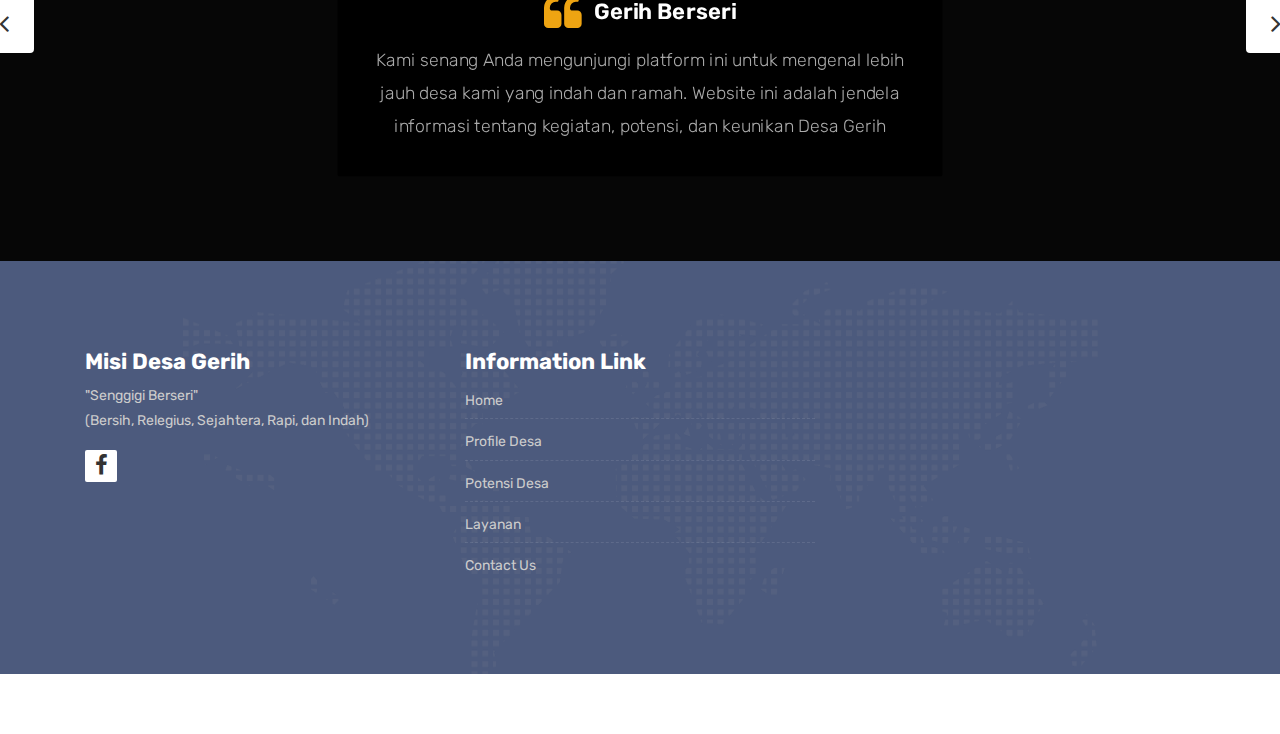
==== commit 58e84239: "update dikit" ====
--- a/about.html
+++ b/about.html
@@ -155,7 +155,7 @@
 						</li>
 						<li class="nav-item"><a class="nav-link" href="contact.html">Contact Us</a></li>
 					</ul>
-                    </ul> -->
+                    </ul>
 				</div>
 			</div>
 		</nav>
